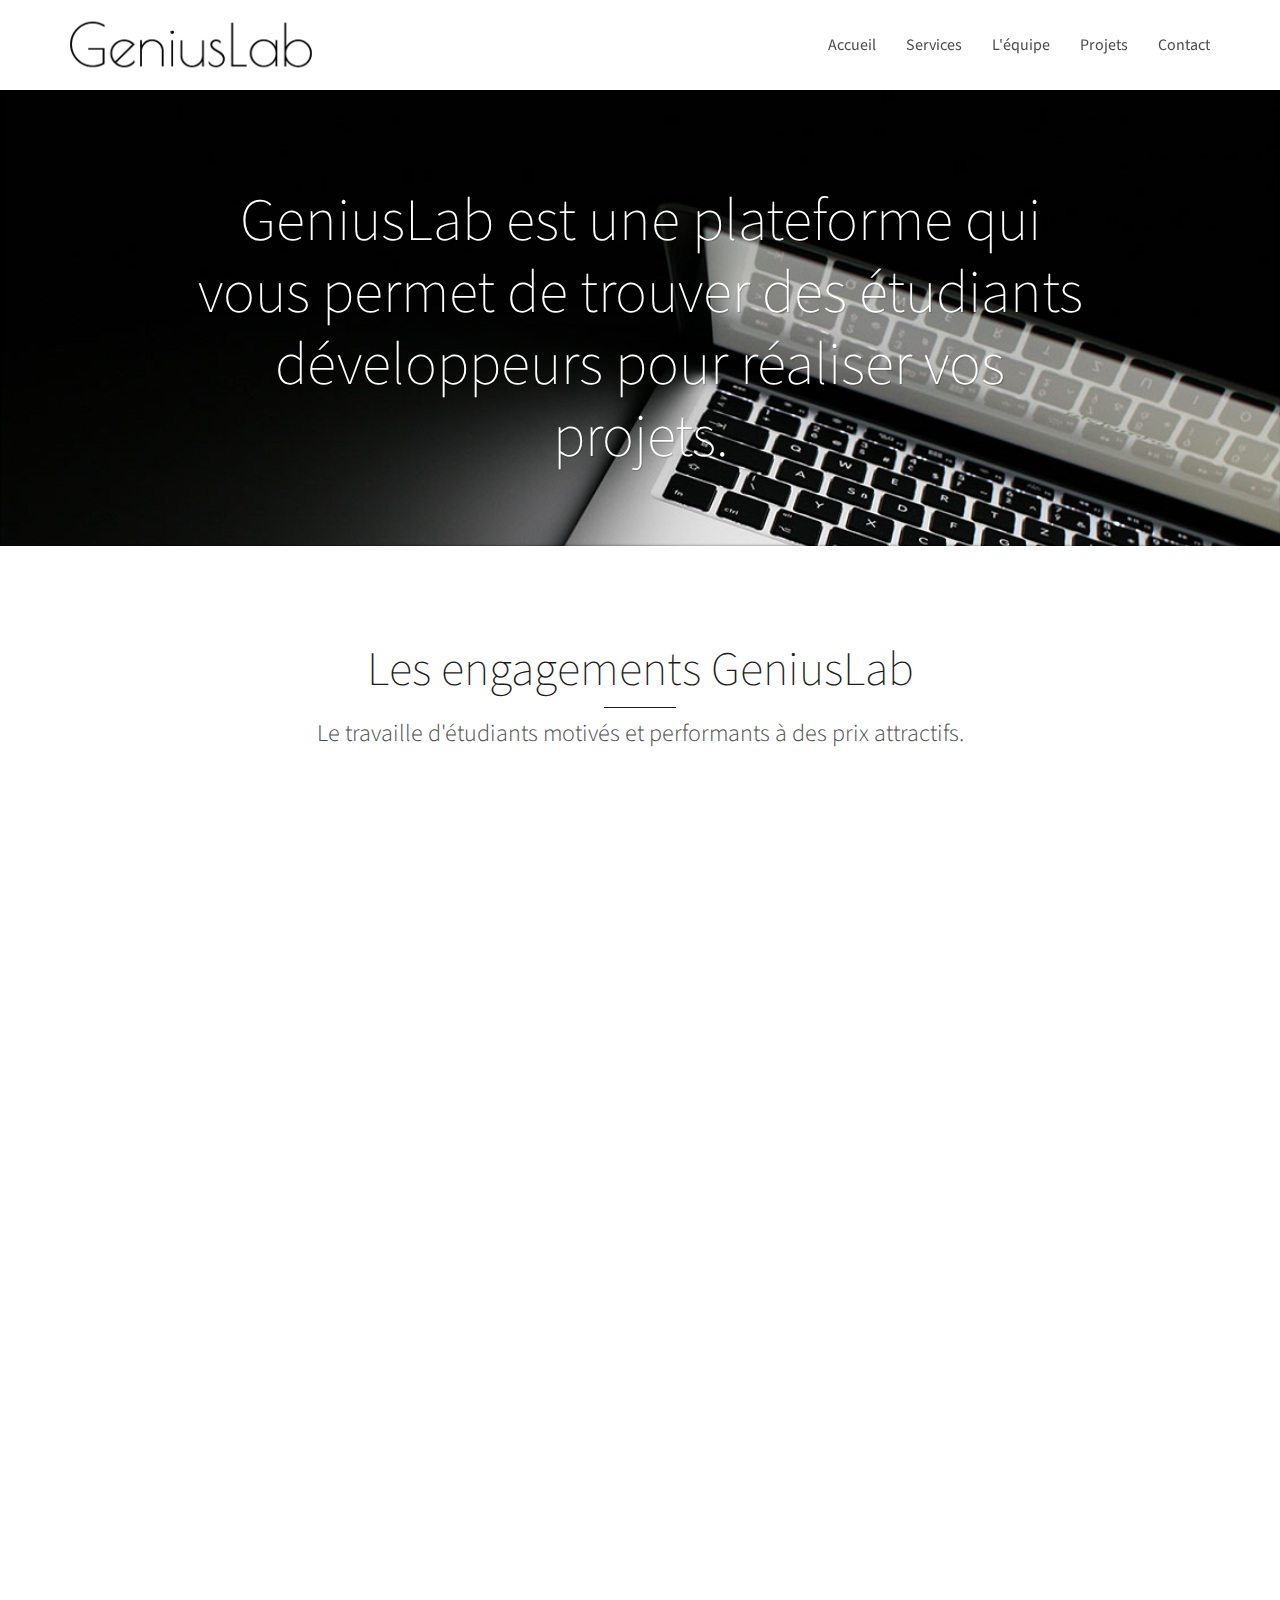
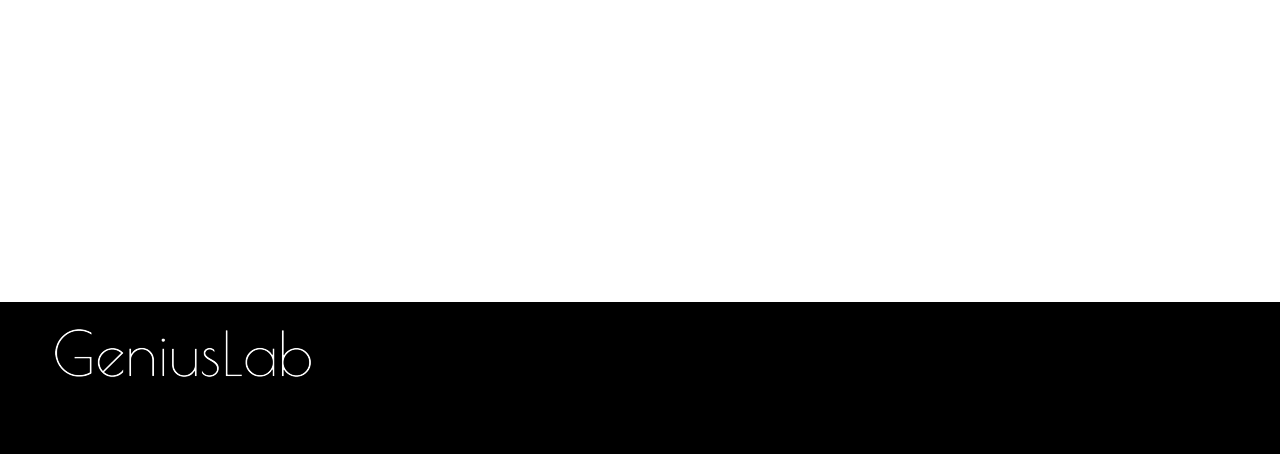
==== index.html @ 36c296ea "GeniusLab" ====
<!DOCTYPE html>
<html lang="en">
    <head>
        <meta charset="utf-8">
        <title>GeniusLab</title>
        <meta content="width=device-width, initial-scale=1.0" name="viewport">
        <meta content="yes" name="apple-mobile-web-app-capable">
        <link rel="stylesheet" href="assets/css/demo/switcher.min.css" media="screen">
        <link href='http://fonts.googleapis.com/css?family=Source+Sans+Pro:200,300,400,600,700,900,300italic,400italic,600italic' rel='stylesheet' type='text/css'>
        <link rel="stylesheet" href="assets/css/bootstrap.min.css">
        <link rel="stylesheet" href="assets/css/theme.min.css">
        <link rel="stylesheet" href="assets/css/color-defaults.min.css" media="screen">
        <link rel="stylesheet" href="assets/css/swatch-white.min.css" media="screen">
        <link rel="stylesheet" href="assets/css/swatch-blue.min.css" media="screen">
        <link rel="stylesheet" href="assets/css/swatch-gray.min.css" media="screen">
        <link rel="stylesheet" href="assets/css/swatch-black.min.css" media="screen">
        <link rel="stylesheet" href="assets/css/swatch-white-black.min.css" media="screen">
        <link rel="stylesheet" href="assets/css/swatch-white-green.min.css" media="screen">
        <link rel="stylesheet" href="assets/css/swatch-white-red.min.css" media="screen">
        <link rel="stylesheet" href="assets/css/fonts.min.css" media="screen">
        <style>
        body {
            background-color: #252B28;
        }
        </style>
    </head>
    <body class="normal-header">
        <div id="masthead" class="navbar navbar-static-top swatch-white navbar-sticky" role="banner">
            <div class="container">
                <div class="navbar-header">
                    <button type="button" class="navbar-toggle collapsed" data-toggle="collapse" data-target=".main-navbar">
                        <span class="icon-bar"></span>
                        <span class="icon-bar"></span>
                        <span class="icon-bar"></span>
                    </button>
                    <a href="index.html" class="navbar-brand">
                        <img src="assets/images/logo.png" alt="One of the best themes ever">
                    </a>
                </div>
                <nav class="collapse navbar-collapse main-navbar" role="navigation">
                    <ul class="nav navbar-nav navbar-right">
                        <li class="dropdown menu-item-object-oxy_mega_menu ">
                            <a href="index.html">Accueil</a>
                        </li>
                        <li class="dropdown">
                            <a href="page-service.html">Services</a>
                        </li>
                        <li class="dropdown">
                            <a href="page-equipe.html">L'équipe</a>
                        </li>
                        <li class="dropdown">
                            <a href="#contact">Projets</a>
                        </li>
                        <li class="dropdown">
                            <a href="/index.html#contact">Contact</a>
                        </li>
                    </ul>
                </nav>
            </div>
        </div>
        <div id="content">
            <article>
                <section class="section swatch-black section-text-shadow section-inner-shadow">
                    <div class="background-media" style="background-image: url('assets/images/uploads/home-intro.jpg'); background-repeat: no-repeat; background-size: cover; background-attachment: fixed; background-position: 50%;" data-start="background-position:50% 50%"
                    data-70-top-bottom="background-position:50% 70%">
                    </div>
                    <div class="background-overlay grid-overlay-70 "></div>
                    <div class="container">
                        <div class="row">
                            <div class="col-md-12 text-center">
                                <header class="element-tall-top element-normal-bottom condensed" data-start="opacity:1" data-center="opacity:1" data-100-top-bottom="opacity:0">
                                    <h1 id= "home" class="super hairline bordered-normal">
                  GeniusLab est une plateforme qui vous permet de trouver des étudiants développeurs pour réaliser vos projets.
                </h1>
                                </header>
                            </div>
                        </div>
                    </div>
                </section>
                <section id="two" class="section swatch-white">
                    <div class="container">
                        <div class="row">
                            <div class="col-md-12 ">
                                <header class="text-center element-tall-top element-no-bottom os-animation condensed" data-os-animation="fadeIn" data-os-animation-delay="0s">
                                    <h1 id="services" class="bigger hairline bordered bordered-normal">
                    Les engagements GeniusLab
                </h1>
                                    <p class="lead">
                                       Le travaille d'étudiants motivés et performants à des prix attractifs.
                                    </p>
                                </header>
                                <div class="row " data-os-animation="" data-os-animation-delay="">
                                    <div class="col-md-3 ">
                                        <div class="element-medium-top element-medium-bottom text-center os-animation" data-os-animation="fadeInUp" data-os-animation-delay=".0s">
                                            <div class="box box-round box-normal element-medium-top element-short-bottom os-animation">
                                                <div class="box-dummy"></div>
                                                <a class="box-inner grid-overlay-10"  style="background-color:#e9e9e9;">
                                                    <img class="" src="assets/images/icons/indicator-512.png" alt="a clock" />
                                                </a>
                                            </div>
                                            <h3 class="normal bold bordered bordered-small ">
        
            Des outils puissants
        
    </h3>
                                            <p class="">Nous utilisons les derniers languages de programmations pour une optimisation <strong>maximal</strong></p>
                                        </div>
                                    </div>
                                    <div class="col-md-3 ">
                                        <div class="element-medium-top element-medium-bottom text-center os-animation" data-os-animation="fadeInUp" data-os-animation-delay=".3s">
                                            <div class="box box-round box-normal">
                                                <div class="box-dummy"></div>
                                                <a class="box-inner grid-overlay-10"  style="background-color:#e9e9e9;">
                                                    <img class="" src="assets/images/icons/dollar.png" alt="a gift" />
                                                </a>
                                            </div>
                                            <h3 class="normal bold bordered bordered-small ">
        
            Des prix réduits.
        
    </h3>
                                            <p class=""><strong>GeniusLab</strong> Créé par des etudiants avec le statut d'auto-entrepeneur, GeniusLab propose ainsi une offre personnalisée à des couts qui defient toute concurence </p>
                                        </div>
                                    </div>
                                    <div class="col-md-3 ">
                                        <div class="element-medium-top element-medium-bottom text-center os-animation" data-os-animation="fadeInUp" data-os-animation-delay=".6s">
                                            <div class="box box-round box-normal">
                                                <div class="box-dummy"></div>
                                                <a class="box-inner grid-overlay-10"  style="background-color:#e9e9e9;">
                                                    <img class="" src="assets/images/icons/lifebuoy-512.png" alt="a support" />
                                                </a>
                                            </div>
                                            <h3 class="normal bold bordered bordered-small ">
        
            Un accompagnement en continu
        
    </h3>
                                            <p class="">Après la mise en ligne de votre site web, nous assurons le <strong>suivi</strong> de votre projet et restons dissponible à tout moment</p>
                                        </div>
                                    </div>
                                    <div class="col-md-3 ">
                                        <div class="element-medium-top element-medium-bottom text-center os-animation" data-os-animation="fadeInUp" data-os-animation-delay=".9s">
                                            <div class="box box-round box-normal">
                                                <div class="box-dummy"></div>
                                                <a class="box-inner grid-overlay-10"  style="background-color:#e9e9e9;">
                                                    <img class="" src="assets/images/icons/idea-512.png" alt="a clock" />
                                                </a>
                                            </div>
                                            <h3 class="normal bold bordered bordered-small ">
        
            Offre lean Startup
        
    </h3>
                                            <p class=""><strong>GeniusLab</strong> à été pensé pour favoriser le developpement de start-up et de projet autonome</p>
                                        </div>
                                    </div>
                                </div>
                            </div>
                        </div>
                    </div>
                </section>
                <section id="two" class="section swatch-white">
                    <div class="container">
                        <div class="row">
                            <div class="col-md-12">
                                <header class="text-center element-medium-top element-medium-bottom not-condensed os-animation" data-os-animation="fadeInLeft" data-os-animation-delay="0s">
                                    <h1 id="contact" class="bigger hairline bordered bordered-normal">
                    Nous contacter
                </h1>
                                    <h2>
                    N'hesitez pas à nous contacter pour un devis ou pour plus d'informations
                </h2>
                                </header>
                            </div>
                            <div class="row ">
                            <div class="col-md-6 text-left small-screen-center os-animation element-normal-bottom" data-os-animation="fadeInRight" data-os-animation-delay="0.3s">
                                <form id="contactForm" class="contact-form">
                                    <div class="form-group form-icon-group">
                                        <input class="form-control" id="name" name="name" placeholder="Votre nom *" type="text" required/>
                                        <i class="fa fa-user"></i>
                                    </div>
                                    <div class="form-group form-icon-group">
                                        <input class="form-control" id="email" name="email" placeholder="Email *" type="email" required>
                                        <i class="fa fa-envelope"></i>
                                    </div>
                                    <div class="form-group form-icon-group">
                                        <textarea class="form-control" id="message" name="message" placeholder="Message" rows="10" required></textarea>
                                        <i class="fa fa-pencil"></i>
                                    </div>
                                    <div>
                                        <input type="submit" value="Envoyer" class="btn btn-primary">
                                    </div>
                                </form>
                            </div>
                            </div>
                        </div>   
                        </div>
                    </div>
                </section>
            </article>
        </div>
        <footer id="footer" role="contentinfo">
            <section class="section swatch-black">
                <div class="container">
                    <div class="row element-normal-top element-normal-bottom">
                         <img src="assets/images/logo-b.png" alt="One of the best themes ever">
                        </div>
                    </div>
                </div>
            </section>
        </footer>
        <script src="assets/js/packages.min.js"></script>
        <script src="assets/js/theme.min.js"></script>
        <script src="assets/js/switcher.min.js"></script>
    </body>
</html>
<!-- Localized -->
---- assets/css/theme.min.css ----
@charset "UTF-8";
    .animated {
    -webkit-animation-duration: 1s;
    animation-duration: 1s;
    -webkit-animation-fill-mode: both;
    animation-fill-mode: both;
}
.animated.hinge {
    -webkit-animation-duration: 2s;
    animation-duration: 2s;
}
@-webkit-keyframes bounce {
    0%, 100%, 20%, 50%, 80% {
    -webkit-transform: translateY(0);
    transform: translateY(0);
}
40% {
    -webkit-transform: translateY(-30px);
    transform: translateY(-30px);
}
60% {
    -webkit-transform: translateY(-15px);
    transform: translateY(-15px);
}
}@keyframes bounce {
    0%, 100%, 20%, 50%, 80% {
    -webkit-transform: translateY(0);
    -ms-transform: translateY(0);
    transform: translateY(0);
}
40% {
    -webkit-transform: translateY(-30px);
    -ms-transform: translateY(-30px);
    transform: translateY(-30px);
}
60% {
    -webkit-transform: translateY(-15px);
    -ms-transform: translateY(-15px);
    transform: translateY(-15px);
}
}.bounce {
    -webkit-animation-name: bounce;
    animation-name: bounce;
}
@-webkit-keyframes flash {
    0%, 100%, 50% {
    opacity: 1;
}
25%, 75% {
    opacity: 0;
}
}@keyframes flash {
    0%, 100%, 50% {
    opacity: 1;
}
25%, 75% {
    opacity: 0;
}
}.flash {
    -webkit-animation-name: flash;
    animation-name: flash;
}
@-webkit-keyframes pulse {
    0% {
    -webkit-transform: scale(1);
    transform: scale(1);
}
50% {
    -webkit-transform: scale(1.1);
    transform: scale(1.1);
}
100% {
    -webkit-transform: scale(1);
    transform: scale(1);
}
}@keyframes pulse {
    0% {
    -webkit-transform: scale(1);
    -ms-transform: scale(1);
    transform: scale(1);
}
50% {
    -webkit-transform: scale(1.1);
    -ms-transform: scale(1.1);
    transform: scale(1.1);
}
100% {
    -webkit-transform: scale(1);
    -ms-transform: scale(1);
    transform: scale(1);
}
}.pulse {
    -webkit-animation-name: pulse;
    animation-name: pulse;
}
@-webkit-keyframes shake {
    0%, 100% {
    -webkit-transform: translateX(0);
    transform: translateX(0);
}
10%, 30%, 50%, 70%, 90% {
    -webkit-transform: translateX(-10px);
    transform: translateX(-10px);
}
20%, 40%, 60%, 80% {
    -webkit-transform: translateX(10px);
    transform: translateX(10px);
}
}@keyframes shake {
    0%, 100% {
    -webkit-transform: translateX(0);
    -ms-transform: translateX(0);
    transform: translateX(0);
}
10%, 30%, 50%, 70%, 90% {
    -webkit-transform: translateX(-10px);
    -ms-transform: translateX(-10px);
    transform: translateX(-10px);
}
20%, 40%, 60%, 80% {
    -webkit-transform: translateX(10px);
    -ms-transform: translateX(10px);
    transform: translateX(10px);
}
}.shake {
    -webkit-animation-name: shake;
    animation-name: shake;
}
@-webkit-keyframes swing {
    20% {
    -webkit-transform: rotate(15deg);
    transform: rotate(15deg);
}
40% {
    -webkit-transform: rotate(-10deg);
    transform: rotate(-10deg);
}
60% {
    -webkit-transform: rotate(5deg);
    transform: rotate(5deg);
}
80% {
    -webkit-transform: rotate(-5deg);
    transform: rotate(-5deg);
}
100% {
    -webkit-transform: rotate(0deg);
    transform: rotate(0deg);
}
}@keyframes swing {
    20% {
    -webkit-transform: rotate(15deg);
    -ms-transform: rotate(15deg);
    transform: rotate(15deg);
}
40% {
    -webkit-transform: rotate(-10deg);
    -ms-transform: rotate(-10deg);
    transform: rotate(-10deg);
}
60% {
    -webkit-transform: rotate(5deg);
    -ms-transform: rotate(5deg);
    transform: rotate(5deg);
}
80% {
    -webkit-transform: rotate(-5deg);
    -ms-transform: rotate(-5deg);
    transform: rotate(-5deg);
}
100% {
    -webkit-transform: rotate(0deg);
    -ms-transform: rotate(0deg);
    transform: rotate(0deg);
}
}.swing {
    -webkit-transform-origin: top center;
    -ms-transform-origin: top center;
    transform-origin: top center;
    -webkit-animation-name: swing;
    animation-name: swing;
}
@-webkit-keyframes tada {
    0% {
    -webkit-transform: scale(1);
    transform: scale(1);
}
10%, 20% {
    -webkit-transform: scale(0.9) rotate(-3deg);
    transform: scale(0.9) rotate(-3deg);
}
30%, 50%, 70%, 90% {
    -webkit-transform: scale(1.1) rotate(3deg);
    transform: scale(1.1) rotate(3deg);
}
40%, 60%, 80% {
    -webkit-transform: scale(1.1) rotate(-3deg);
    transform: scale(1.1) rotate(-3deg);
}
100% {
    -webkit-transform: scale(1) rotate(0);
    transform: scale(1) rotate(0);
}
}@keyframes tada {
    0% {
    -webkit-transform: scale(1);
    -ms-transform: scale(1);
    transform: scale(1);
}
10%, 20% {
    -webkit-transform: scale(0.9) rotate(-3deg);
    -ms-transform: scale(0.9) rotate(-3deg);
    transform: scale(0.9) rotate(-3deg);
}
30%, 50%, 70%, 90% {
    -webkit-transform: scale(1.1) rotate(3deg);
    -ms-transform: scale(1.1) rotate(3deg);
    transform: scale(1.1) rotate(3deg);
}
40%, 60%, 80% {
    -webkit-transform: scale(1.1) rotate(-3deg);
    -ms-transform: scale(1.1) rotate(-3deg);
    transform: scale(1.1) rotate(-3deg);
}
100% {
    -webkit-transform: scale(1) rotate(0);
    -ms-transform: scale(1) rotate(0);
    transform: scale(1) rotate(0);
}
}.tada {
    -webkit-animation-name: tada;
    animation-name: tada;
}
@-webkit-keyframes wobble {
    0% {
    -webkit-transform: translateX(0%);
    transform: translateX(0%);
}
15% {
    -webkit-transform: translateX(-25%) rotate(-5deg);
    transform: translateX(-25%) rotate(-5deg);
}
30% {
    -webkit-transform: translateX(20%) rotate(3deg);
    transform: translateX(20%) rotate(3deg);
}
45% {
    -webkit-transform: translateX(-15%) rotate(-3deg);
    transform: translateX(-15%) rotate(-3deg);
}
60% {
    -webkit-transform: translateX(10%) rotate(2deg);
    transform: translateX(10%) rotate(2deg);
}
75% {
    -webkit-transform: translateX(-5%) rotate(-1deg);
    transform: translateX(-5%) rotate(-1deg);
}
100% {
    -webkit-transform: translateX(0%);
    transform: translateX(0%);
}
}@keyframes wobble {
    0% {
    -webkit-transform: translateX(0%);
    -ms-transform: translateX(0%);
    transform: translateX(0%);
}
15% {
    -webkit-transform: translateX(-25%) rotate(-5deg);
    -ms-transform: translateX(-25%) rotate(-5deg);
    transform: translateX(-25%) rotate(-5deg);
}
30% {
    -webkit-transform: translateX(20%) rotate(3deg);
    -ms-transform: translateX(20%) rotate(3deg);
    transform: translateX(20%) rotate(3deg);
}
45% {
    -webkit-transform: translateX(-15%) rotate(-3deg);
    -ms-transform: translateX(-15%) rotate(-3deg);
    transform: translateX(-15%) rotate(-3deg);
}
60% {
    -webkit-transform: translateX(10%) rotate(2deg);
    -ms-transform: translateX(10%) rotate(2deg);
    transform: translateX(10%) rotate(2deg);
}
75% {
    -webkit-transform: translateX(-5%) rotate(-1deg);
    -ms-transform: translateX(-5%) rotate(-1deg);
    transform: translateX(-5%) rotate(-1deg);
}
100% {
    -webkit-transform: translateX(0%);
    -ms-transform: translateX(0%);
    transform: translateX(0%);
}
}.wobble {
    -webkit-animation-name: wobble;
    animation-name: wobble;
}
@-webkit-keyframes bounceIn {
    0% {
    opacity: 0;
    -webkit-transform: scale(.3);
    transform: scale(.3);
}
50% {
    opacity: 1;
    -webkit-transform: scale(1.05);
    transform: scale(1.05);
}
70% {
    -webkit-transform: scale(.9);
    transform: scale(.9);
}
100% {
    -webkit-transform: scale(1);
    transform: scale(1);
}
}@keyframes bounceIn {
    0% {
    opacity: 0;
    -webkit-transform: scale(.3);
    -ms-transform: scale(.3);
    transform: scale(.3);
}
50% {
    opacity: 1;
    -webkit-transform: scale(1.05);
    -ms-transform: scale(1.05);
    transform: scale(1.05);
}
70% {
    -webkit-transform: scale(.9);
    -ms-transform: scale(.9);
    transform: scale(.9);
}
100% {
    -webkit-transform: scale(1);
    -ms-transform: scale(1);
    transform: scale(1);
}
}.bounceIn {
    -webkit-animation-name: bounceIn;
    animation-name: bounceIn;
}
@-webkit-keyframes bounceInDown {
    0% {
    opacity: 0;
    -webkit-transform: translateY(-2000px);
    transform: translateY(-2000px);
}
60% {
    opacity: 1;
    -webkit-transform: translateY(30px);
    transform: translateY(30px);
}
80% {
    -webkit-transform: translateY(-10px);
    transform: translateY(-10px);
}
100% {
    -webkit-transform: translateY(0);
    transform: translateY(0);
}
}@keyframes bounceInDown {
    0% {
    opacity: 0;
    -webkit-transform: translateY(-2000px);
    -ms-transform: translateY(-2000px);
    transform: translateY(-2000px);
}
60% {
    opacity: 1;
    -webkit-transform: translateY(30px);
    -ms-transform: translateY(30px);
    transform: translateY(30px);
}
80% {
    -webkit-transform: translateY(-10px);
    -ms-transform: translateY(-10px);
    transform: translateY(-10px);
}
100% {
    -webkit-transform: translateY(0);
    -ms-transform: translateY(0);
    transform: translateY(0);
}
}.bounceInDown {
    -webkit-animation-name: bounceInDown;
    animation-name: bounceInDown;
}
@-webkit-keyframes bounceInLeft {
    0% {
    opacity: 0;
    -webkit-transform: translateX(-2000px);
    transform: translateX(-2000px);
}
60% {
    opacity: 1;
    -webkit-transform: translateX(30px);
    transform: translateX(30px);
}
80% {
    -webkit-transform: translateX(-10px);
    transform: translateX(-10px);
}
100% {
    -webkit-transform: translateX(0);
    transform: translateX(0);
}
}@keyframes bounceInLeft {
    0% {
    opacity: 0;
    -webkit-transform: translateX(-2000px);
    -ms-transform: translateX(-2000px);
    transform: translateX(-2000px);
}
60% {
    opacity: 1;
    -webkit-transform: translateX(30px);
    -ms-transform: translateX(30px);
    transform: translateX(30px);
}
80% {
    -webkit-transform: translateX(-10px);
    -ms-transform: translateX(-10px);
    transform: translateX(-10px);
}
100% {
    -webkit-transform: translateX(0);
    -ms-transform: translateX(0);
    transform: translateX(0);
}
}.bounceInLeft {
    -webkit-animation-name: bounceInLeft;
    animation-name: bounceInLeft;
}
@-webkit-keyframes bounceInRight {
    0% {
    opacity: 0;
    -webkit-transform: translateX(2000px);
    transform: translateX(2000px);
}
60% {
    opacity: 1;
    -webkit-transform: translateX(-30px);
    transform: translateX(-30px);
}
80% {
    -webkit-transform: translateX(10px);
    transform: translateX(10px);
}
100% {
    -webkit-transform: translateX(0);
    transform: translateX(0);
}
}@keyframes bounceInRight {
    0% {
    opacity: 0;
    -webkit-transform: translateX(2000px);
    -ms-transform: translateX(2000px);
    transform: translateX(2000px);
}
60% {
    opacity: 1;
    -webkit-transform: translateX(-30px);
    -ms-transform: translateX(-30px);
    transform: translateX(-30px);
}
80% {
    -webkit-transform: translateX(10px);
    -ms-transform: translateX(10px);
    transform: translateX(10px);
}
100% {
    -webkit-transform: translateX(0);
    -ms-transform: translateX(0);
    transform: translateX(0);
}
}.bounceInRight {
    -webkit-animation-name: bounceInRight;
    animation-name: bounceInRight;
}
@-webkit-keyframes bounceInUp {
    0% {
    opacity: 0;
    -webkit-transform: translateY(2000px);
    transform: translateY(2000px);
}
60% {
    opacity: 1;
    -webkit-transform: translateY(-30px);
    transform: translateY(-30px);
}
80% {
    -webkit-transform: translateY(10px);
    transform: translateY(10px);
}
100% {
    -webkit-transform: translateY(0);
    transform: translateY(0);
}
}@keyframes bounceInUp {
    0% {
    opacity: 0;
    -webkit-transform: translateY(2000px);
    -ms-transform: translateY(2000px);
    transform: translateY(2000px);
}
60% {
    opacity: 1;
    -webkit-transform: translateY(-30px);
    -ms-transform: translateY(-30px);
    transform: translateY(-30px);
}
80% {
    -webkit-transform: translateY(10px);
    -ms-transform: translateY(10px);
    transform: translateY(10px);
}
100% {
    -webkit-transform: translateY(0);
    -ms-transform: translateY(0);
    transform: translateY(0);
}
}.bounceInUp {
    -webkit-animation-name: bounceInUp;
    animation-name: bounceInUp;
}
@-webkit-keyframes bounceOut {
    0% {
    -webkit-transform: scale(1);
    transform: scale(1);
}
25% {
    -webkit-transform: scale(.95);
    transform: scale(.95);
}
50% {
    opacity: 1;
    -webkit-transform: scale(1.1);
    transform: scale(1.1);
}
100% {
    opacity: 0;
    -webkit-transform: scale(.3);
    transform: scale(.3);
}
}@keyframes bounceOut {
    0% {
    -webkit-transform: scale(1);
    -ms-transform: scale(1);
    transform: scale(1);
}
25% {
    -webkit-transform: scale(.95);
    -ms-transform: scale(.95);
    transform: scale(.95);
}
50% {
    opacity: 1;
    -webkit-transform: scale(1.1);
    -ms-transform: scale(1.1);
    transform: scale(1.1);
}
100% {
    opacity: 0;
    -webkit-transform: scale(.3);
    -ms-transform: scale(.3);
    transform: scale(.3);
}
}.bounceOut {
    -webkit-animation-name: bounceOut;
    animation-name: bounceOut;
}
@-webkit-keyframes bounceOutDown {
    0% {
    -webkit-transform: translateY(0);
    transform: translateY(0);
}
20% {
    opacity: 1;
    -webkit-transform: translateY(-20px);
    transform: translateY(-20px);
}
100% {
    opacity: 0;
    -webkit-transform: translateY(2000px);
    transform: translateY(2000px);
}
}@keyframes bounceOutDown {
    0% {
    -webkit-transform: translateY(0);
    -ms-transform: translateY(0);
    transform: translateY(0);
}
20% {
    opacity: 1;
    -webkit-transform: translateY(-20px);
    -ms-transform: translateY(-20px);
    transform: translateY(-20px);
}
100% {
    opacity: 0;
    -webkit-transform: translateY(2000px);
    -ms-transform: translateY(2000px);
    transform: translateY(2000px);
}
}.bounceOutDown {
    -webkit-animation-name: bounceOutDown;
    animation-name: bounceOutDown;
}
@-webkit-keyframes bounceOutLeft {
    0% {
    -webkit-transform: translateX(0);
    transform: translateX(0);
}
20% {
    opacity: 1;
    -webkit-transform: translateX(20px);
    transform: translateX(20px);
}
100% {
    opacity: 0;
    -webkit-transform: translateX(-2000px);
    transform: translateX(-2000px);
}
}@keyframes bounceOutLeft {
    0% {
    -webkit-transform: translateX(0);
    -ms-transform: translateX(0);
    transform: translateX(0);
}
20% {
    opacity: 1;
    -webkit-transform: translateX(20px);
    -ms-transform: translateX(20px);
    transform: translateX(20px);
}
100% {
    opacity: 0;
    -webkit-transform: translateX(-2000px);
    -ms-transform: translateX(-2000px);
    transform: translateX(-2000px);
}
}.bounceOutLeft {
    -webkit-animation-name: bounceOutLeft;
    animation-name: bounceOutLeft;
}
@-webkit-keyframes bounceOutRight {
    0% {
    -webkit-transform: translateX(0);
    transform: translateX(0);
}
20% {
    opacity: 1;
    -webkit-transform: translateX(-20px);
    transform: translateX(-20px);
}
100% {
    opacity: 0;
    -webkit-transform: translateX(2000px);
    transform: translateX(2000px);
}
}@keyframes bounceOutRight {
    0% {
    -webkit-transform: translateX(0);
    -ms-transform: translateX(0);
    transform: translateX(0);
}
20% {
    opacity: 1;
    -webkit-transform: translateX(-20px);
    -ms-transform: translateX(-20px);
    transform: translateX(-20px);
}
100% {
    opacity: 0;
    -webkit-transform: translateX(2000px);
    -ms-transform: translateX(2000px);
    transform: translateX(2000px);
}
}.bounceOutRight {
    -webkit-animation-name: bounceOutRight;
    animation-name: bounceOutRight;
}
@-webkit-keyframes bounceOutUp {
    0% {
    -webkit-transform: translateY(0);
    transform: translateY(0);
}
20% {
    opacity: 1;
    -webkit-transform: translateY(20px);
    transform: translateY(20px);
}
100% {
    opacity: 0;
    -webkit-transform: translateY(-2000px);
    transform: translateY(-2000px);
}
}@keyframes bounceOutUp {
    0% {
    -webkit-transform: translateY(0);
    -ms-transform: translateY(0);
    transform: translateY(0);
}
20% {
    opacity: 1;
    -webkit-transform: translateY(20px);
    -ms-transform: translateY(20px);
    transform: translateY(20px);
}
100% {
    opacity: 0;
    -webkit-transform: translateY(-2000px);
    -ms-transform: translateY(-2000px);
    transform: translateY(-2000px);
}
}.bounceOutUp {
    -webkit-animation-name: bounceOutUp;
    animation-name: bounceOutUp;
}
@-webkit-keyframes fadeIn {
    0% {
    opacity: 0;
}
100% {
    opacity: 1;
}
}@keyframes fadeIn {
    0% {
    opacity: 0;
}
100% {
    opacity: 1;
}
}.fadeIn {
    -webkit-animation-name: fadeIn;
    animation-name: fadeIn;
}
@-webkit-keyframes fadeInDown {
    0% {
    opacity: 0;
    -webkit-transform: translateY(-20px);
    transform: translateY(-20px);
}
100% {
    opacity: 1;
    -webkit-transform: translateY(0);
    transform: translateY(0);
}
}@keyframes fadeInDown {
    0% {
    opacity: 0;
    -webkit-transform: translateY(-20px);
    -ms-transform: translateY(-20px);
    transform: translateY(-20px);
}
100% {
    opacity: 1;
    -webkit-transform: translateY(0);
    -ms-transform: translateY(0);
    transform: translateY(0);
}
}.fadeInDown {
    -webkit-animation-name: fadeInDown;
    animation-name: fadeInDown;
}
@-webkit-keyframes fadeInDownBig {
    0% {
    opacity: 0;
    -webkit-transform: translateY(-2000px);
    transform: translateY(-2000px);
}
100% {
    opacity: 1;
    -webkit-transform: translateY(0);
    transform: translateY(0);
}
}@keyframes fadeInDownBig {
    0% {
    opacity: 0;
    -webkit-transform: translateY(-2000px);
    -ms-transform: translateY(-2000px);
    transform: translateY(-2000px);
}
100% {
    opacity: 1;
    -webkit-transform: translateY(0);
    -ms-transform: translateY(0);
    transform: translateY(0);
}
}.fadeInDownBig {
    -webkit-animation-name: fadeInDownBig;
    animation-name: fadeInDownBig;
}
@-webkit-keyframes fadeInLeft {
    0% {
    opacity: 0;
    -webkit-transform: translateX(-20px);
    transform: translateX(-20px);
}
100% {
    opacity: 1;
    -webkit-transform: translateX(0);
    transform: translateX(0);
}
}@keyframes fadeInLeft {
    0% {
    opacity: 0;
    -webkit-transform: translateX(-20px);
    -ms-transform: translateX(-20px);
    transform: translateX(-20px);
}
100% {
    opacity: 1;
    -webkit-transform: translateX(0);
    -ms-transform: translateX(0);
    transform: translateX(0);
}
}.fadeInLeft {
    -webkit-animation-name: fadeInLeft;
    animation-name: fadeInLeft;
}
@-webkit-keyframes fadeInLeftBig {
    0% {
    opacity: 0;
    -webkit-transform: translateX(-2000px);
    transform: translateX(-2000px);
}
100% {
    opacity: 1;
    -webkit-transform: translateX(0);
    transform: translateX(0);
}
}@keyframes fadeInLeftBig {
    0% {
    opacity: 0;
    -webkit-transform: translateX(-2000px);
    -ms-transform: translateX(-2000px);
    transform: translateX(-2000px);
}
100% {
    opacity: 1;
    -webkit-transform: translateX(0);
    -ms-transform: translateX(0);
    transform: translateX(0);
}
}.fadeInLeftBig {
    -webkit-animation-name: fadeInLeftBig;
    animation-name: fadeInLeftBig;
}
@-webkit-keyframes fadeInRight {
    0% {
    opacity: 0;
    -webkit-transform: translateX(20px);
    transform: translateX(20px);
}
100% {
    opacity: 1;
    -webkit-transform: translateX(0);
    transform: translateX(0);
}
}@keyframes fadeInRight {
    0% {
    opacity: 0;
    -webkit-transform: translateX(20px);
    -ms-transform: translateX(20px);
    transform: translateX(20px);
}
100% {
    opacity: 1;
    -webkit-transform: translateX(0);
    -ms-transform: translateX(0);
    transform: translateX(0);
}
}.fadeInRight {
    -webkit-animation-name: fadeInRight;
    animation-name: fadeInRight;
}
@-webkit-keyframes fadeInRightBig {
    0% {
    opacity: 0;
    -webkit-transform: translateX(2000px);
    transform: translateX(2000px);
}
100% {
    opacity: 1;
    -webkit-transform: translateX(0);
    transform: translateX(0);
}
}@keyframes fadeInRightBig {
    0% {
    opacity: 0;
    -webkit-transform: translateX(2000px);
    -ms-transform: translateX(2000px);
    transform: translateX(2000px);
}
100% {
    opacity: 1;
    -webkit-transform: translateX(0);
    -ms-transform: translateX(0);
    transform: translateX(0);
}
}.fadeInRightBig {
    -webkit-animation-name: fadeInRightBig;
    animation-name: fadeInRightBig;
}
@-webkit-keyframes fadeInUp {
    0% {
    opacity: 0;
    -webkit-transform: translateY(20px);
    transform: translateY(20px);
}
100% {
    opacity: 1;
    -webkit-transform: translateY(0);
    transform: translateY(0);
}
}@keyframes fadeInUp {
    0% {
    opacity: 0;
    -webkit-transform: translateY(20px);
    -ms-transform: translateY(20px);
    transform: translateY(20px);
}
100% {
    opacity: 1;
    -webkit-transform: translateY(0);
    -ms-transform: translateY(0);
    transform: translateY(0);
}
}.fadeInUp {
    -webkit-animation-name: fadeInUp;
    animation-name: fadeInUp;
}
@-webkit-keyframes fadeInUpBig {
    0% {
    opacity: 0;
    -webkit-transform: translateY(2000px);
    transform: translateY(2000px);
}
100% {
    opacity: 1;
    -webkit-transform: translateY(0);
    transform: translateY(0);
}
}@keyframes fadeInUpBig {
    0% {
    opacity: 0;
    -webkit-transform: translateY(2000px);
    -ms-transform: translateY(2000px);
    transform: translateY(2000px);
}
100% {
    opacity: 1;
    -webkit-transform: translateY(0);
    -ms-transform: translateY(0);
    transform: translateY(0);
}
}.fadeInUpBig {
    -webkit-animation-name: fadeInUpBig;
    animation-name: fadeInUpBig;
}
@-webkit-keyframes fadeOut {
    0% {
    opacity: 1;
}
100% {
    opacity: 0;
}
}@keyframes fadeOut {
    0% {
    opacity: 1;
}
100% {
    opacity: 0;
}
}.fadeOut {
    -webkit-animation-name: fadeOut;
    animation-name: fadeOut;
}
@-webkit-keyframes fadeOutDown {
    0% {
    opacity: 1;
    -webkit-transform: translateY(0);
    transform: translateY(0);
}
100% {
    opacity: 0;
    -webkit-transform: translateY(20px);
    transform: translateY(20px);
}
}@keyframes fadeOutDown {
    0% {
    opacity: 1;
    -webkit-transform: translateY(0);
    -ms-transform: translateY(0);
    transform: translateY(0);
}
100% {
    opacity: 0;
    -webkit-transform: translateY(20px);
    -ms-transform: translateY(20px);
    transform: translateY(20px);
}
}.fadeOutDown {
    -webkit-animation-name: fadeOutDown;
    animation-name: fadeOutDown;
}
@-webkit-keyframes fadeOutDownBig {
    0% {
    opacity: 1;
    -webkit-transform: translateY(0);
    transform: translateY(0);
}
100% {
    opacity: 0;
    -webkit-transform: translateY(2000px);
    transform: translateY(2000px);
}
}@keyframes fadeOutDownBig {
    0% {
    opacity: 1;
    -webkit-transform: translateY(0);
    -ms-transform: translateY(0);
    transform: translateY(0);
}
100% {
    opacity: 0;
    -webkit-transform: translateY(2000px);
    -ms-transform: translateY(2000px);
    transform: translateY(2000px);
}
}.fadeOutDownBig {
    -webkit-animation-name: fadeOutDownBig;
    animation-name: fadeOutDownBig;
}
@-webkit-keyframes fadeOutLeft {
    0% {
    opacity: 1;
    -webkit-transform: translateX(0);
    transform: translateX(0);
}
100% {
    opacity: 0;
    -webkit-transform: translateX(-20px);
    transform: translateX(-20px);
}
}@keyframes fadeOutLeft {
    0% {
    opacity: 1;
    -webkit-transform: translateX(0);
    -ms-transform: translateX(0);
    transform: translateX(0);
}
100% {
    opacity: 0;
    -webkit-transform: translateX(-20px);
    -ms-transform: translateX(-20px);
    transform: translateX(-20px);
}
}.fadeOutLeft {
    -webkit-animation-name: fadeOutLeft;
    animation-name: fadeOutLeft;
}
@-webkit-keyframes fadeOutLeftBig {
    0% {
    opacity: 1;
    -webkit-transform: translateX(0);
    transform: translateX(0);
}
100% {
    opacity: 0;
    -webkit-transform: translateX(-2000px);
    transform: translateX(-2000px);
}
}@keyframes fadeOutLeftBig {
    0% {
    opacity: 1;
    -webkit-transform: translateX(0);
    -ms-transform: translateX(0);
    transform: translateX(0);
}
100% {
    opacity: 0;
    -webkit-transform: translateX(-2000px);
    -ms-transform: translateX(-2000px);
    transform: translateX(-2000px);
}
}.fadeOutLeftBig {
    -webkit-animation-name: fadeOutLeftBig;
    animation-name: fadeOutLeftBig;
}
@-webkit-keyframes fadeOutRight {
    0% {
    opacity: 1;
    -webkit-transform: translateX(0);
    transform: translateX(0);
}
100% {
    opacity: 0;
    -webkit-transform: translateX(20px);
    transform: translateX(20px);
}
}@keyframes fadeOutRight {
    0% {
    opacity: 1;
    -webkit-transform: translateX(0);
    -ms-transform: translateX(0);
    transform: translateX(0);
}
100% {
    opacity: 0;
    -webkit-transform: translateX(20px);
    -ms-transform: translateX(20px);
    transform: translateX(20px);
}
}.fadeOutRight {
    -webkit-animation-name: fadeOutRight;
    animation-name: fadeOutRight;
}
@-webkit-keyframes fadeOutRightBig {
    0% {
    opacity: 1;
    -webkit-transform: translateX(0);
    transform: translateX(0);
}
100% {
    opacity: 0;
    -webkit-transform: translateX(2000px);
    transform: translateX(2000px);
}
}@keyframes fadeOutRightBig {
    0% {
    opacity: 1;
    -webkit-transform: translateX(0);
    -ms-transform: translateX(0);
    transform: translateX(0);
}
100% {
    opacity: 0;
    -webkit-transform: translateX(2000px);
    -ms-transform: translateX(2000px);
    transform: translateX(2000px);
}
}.fadeOutRightBig {
    -webkit-animation-name: fadeOutRightBig;
    animation-name: fadeOutRightBig;
}
@-webkit-keyframes fadeOutUp {
    0% {
    opacity: 1;
    -webkit-transform: translateY(0);
    transform: translateY(0);
}
100% {
    opacity: 0;
    -webkit-transform: translateY(-20px);
    transform: translateY(-20px);
}
}@keyframes fadeOutUp {
    0% {
    opacity: 1;
    -webkit-transform: translateY(0);
    -ms-transform: translateY(0);
    transform: translateY(0);
}
100% {
    opacity: 0;
    -webkit-transform: translateY(-20px);
    -ms-transform: translateY(-20px);
    transform: translateY(-20px);
}
}.fadeOutUp {
    -webkit-animation-name: fadeOutUp;
    animation-name: fadeOutUp;
}
@-webkit-keyframes fadeOutUpBig {
    0% {
    opacity: 1;
    -webkit-transform: translateY(0);
    transform: translateY(0);
}
100% {
    opacity: 0;
    -webkit-transform: translateY(-2000px);
    transform: translateY(-2000px);
}
}@keyframes fadeOutUpBig {
    0% {
    opacity: 1;
    -webkit-transform: translateY(0);
    -ms-transform: translateY(0);
    transform: translateY(0);
}
100% {
    opacity: 0;
    -webkit-transform: translateY(-2000px);
    -ms-transform: translateY(-2000px);
    transform: translateY(-2000px);
}
}.fadeOutUpBig {
    -webkit-animation-name: fadeOutUpBig;
    animation-name: fadeOutUpBig;
}
@-webkit-keyframes flip {
    0% {
    -webkit-transform: perspective(400px) translateZ(0) rotateY(0) scale(1);
    transform: perspective(400px) translateZ(0) rotateY(0) scale(1);
    -webkit-animation-timing-function: ease-out;
    animation-timing-function: ease-out;
}
40% {
    -webkit-transform: perspective(400px) translateZ(150px) rotateY(170deg) scale(1);
    transform: perspective(400px) translateZ(150px) rotateY(170deg) scale(1);
    -webkit-animation-timing-function: ease-out;
    animation-timing-function: ease-out;
}
50% {
    -webkit-transform: perspective(400px) translateZ(150px) rotateY(190deg) scale(1);
    transform: perspective(400px) translateZ(150px) rotateY(190deg) scale(1);
    -webkit-animation-timing-function: ease-in;
    animation-timing-function: ease-in;
}
80% {
    -webkit-transform: perspective(400px) translateZ(0) rotateY(360deg) scale(.95);
    transform: perspective(400px) translateZ(0) rotateY(360deg) scale(.95);
    -webkit-animation-timing-function: ease-in;
    animation-timing-function: ease-in;
}
100% {
    -webkit-transform: perspective(400px) translateZ(0) rotateY(360deg) scale(1);
    transform: perspective(400px) translateZ(0) rotateY(360deg) scale(1);
    -webkit-animation-timing-function: ease-in;
    animation-timing-function: ease-in;
}
}@keyframes flip {
    0% {
    -webkit-transform: perspective(400px) translateZ(0) rotateY(0) scale(1);
    -ms-transform: perspective(400px) translateZ(0) rotateY(0) scale(1);
    transform: perspective(400px) translateZ(0) rotateY(0) scale(1);
    -webkit-animation-timing-function: ease-out;
    animation-timing-function: ease-out;
}
40% {
    -webkit-transform: perspective(400px) translateZ(150px) rotateY(170deg) scale(1);
    -ms-transform: perspective(400px) translateZ(150px) rotateY(170deg) scale(1);
    transform: perspective(400px) translateZ(150px) rotateY(170deg) scale(1);
    -webkit-animation-timing-function: ease-out;
    animation-timing-function: ease-out;
}
50% {
    -webkit-transform: perspective(400px) translateZ(150px) rotateY(190deg) scale(1);
    -ms-transform: perspective(400px) translateZ(150px) rotateY(190deg) scale(1);
    transform: perspective(400px) translateZ(150px) rotateY(190deg) scale(1);
    -webkit-animation-timing-function: ease-in;
    animation-timing-function: ease-in;
}
80% {
    -webkit-transform: perspective(400px) translateZ(0) rotateY(360deg) scale(.95);
    -ms-transform: perspective(400px) translateZ(0) rotateY(360deg) scale(.95);
    transform: perspective(400px) translateZ(0) rotateY(360deg) scale(.95);
    -webkit-animation-timing-function: ease-in;
    animation-timing-function: ease-in;
}
100% {
    -webkit-transform: perspective(400px) translateZ(0) rotateY(360deg) scale(1);
    -ms-transform: perspective(400px) translateZ(0) rotateY(360deg) scale(1);
    transform: perspective(400px) translateZ(0) rotateY(360deg) scale(1);
    -webkit-animation-timing-function: ease-in;
    animation-timing-function: ease-in;
}
}.animated.flip {
    -webkit-backface-visibility: visible;
    -ms-backface-visibility: visible;
    backface-visibility: visible;
    -webkit-animation-name: flip;
    animation-name: flip;
}
@-webkit-keyframes flipInX {
    0% {
    -webkit-transform: perspective(400px) rotateX(90deg);
    transform: perspective(400px) rotateX(90deg);
    opacity: 0;
}
40% {
    -webkit-transform: perspective(400px) rotateX(-10deg);
    transform: perspective(400px) rotateX(-10deg);
}
70% {
    -webkit-transform: perspective(400px) rotateX(10deg);
    transform: perspective(400px) rotateX(10deg);
}
100% {
    -webkit-transform: perspective(400px) rotateX(0deg);
    transform: perspective(400px) rotateX(0deg);
    opacity: 1;
}
}@keyframes flipInX {
    0% {
    -webkit-transform: perspective(400px) rotateX(90deg);
    -ms-transform: perspective(400px) rotateX(90deg);
    transform: perspective(400px) rotateX(90deg);
    opacity: 0;
}
40% {
    -webkit-transform: perspective(400px) rotateX(-10deg);
    -ms-transform: perspective(400px) rotateX(-10deg);
    transform: perspective(400px) rotateX(-10deg);
}
70% {
    -webkit-transform: perspective(400px) rotateX(10deg);
    -ms-transform: perspective(400px) rotateX(10deg);
    transform: perspective(400px) rotateX(10deg);
}
100% {
    -webkit-transform: perspective(400px) rotateX(0deg);
    -ms-transform: perspective(400px) rotateX(0deg);
    transform: perspective(400px) rotateX(0deg);
    opacity: 1;
}
}.flipInX {
    -webkit-backface-visibility: visible!important;
    -ms-backface-visibility: visible!important;
    backface-visibility: visible!important;
    -webkit-animation-name: flipInX;
    animation-name: flipInX;
}
@-webkit-keyframes flipInY {
    0% {
    -webkit-transform: perspective(400px) rotateY(90deg);
    transform: perspective(400px) rotateY(90deg);
    opacity: 0;
}
40% {
    -webkit-transform: perspective(400px) rotateY(-10deg);
    transform: perspective(400px) rotateY(-10deg);
}
70% {
    -webkit-transform: perspective(400px) rotateY(10deg);
    transform: perspective(400px) rotateY(10deg);
}
100% {
    -webkit-transform: perspective(400px) rotateY(0deg);
    transform: perspective(400px) rotateY(0deg);
    opacity: 1;
}
}@keyframes flipInY {
    0% {
    -webkit-transform: perspective(400px) rotateY(90deg);
    -ms-transform: perspective(400px) rotateY(90deg);
    transform: perspective(400px) rotateY(90deg);
    opacity: 0;
}
40% {
    -webkit-transform: perspective(400px) rotateY(-10deg);
    -ms-transform: perspective(400px) rotateY(-10deg);
    transform: perspective(400px) rotateY(-10deg);
}
70% {
    -webkit-transform: perspective(400px) rotateY(10deg);
    -ms-transform: perspective(400px) rotateY(10deg);
    transform: perspective(400px) rotateY(10deg);
}
100% {
    -webkit-transform: perspective(400px) rotateY(0deg);
    -ms-transform: perspective(400px) rotateY(0deg);
    transform: perspective(400px) rotateY(0deg);
    opacity: 1;
}
}.flipInY {
    -webkit-backface-visibility: visible!important;
    -ms-backface-visibility: visible!important;
    backface-visibility: visible!important;
    -webkit-animation-name: flipInY;
    animation-name: flipInY;
}
@-webkit-keyframes flipOutX {
    0% {
    -webkit-transform: perspective(400px) rotateX(0deg);
    transform: perspective(400px) rotateX(0deg);
    opacity: 1;
}
100% {
    -webkit-transform: perspective(400px) rotateX(90deg);
    transform: perspective(400px) rotateX(90deg);
    opacity: 0;
}
}@keyframes flipOutX {
    0% {
    -webkit-transform: perspective(400px) rotateX(0deg);
    -ms-transform: perspective(400px) rotateX(0deg);
    transform: perspective(400px) rotateX(0deg);
    opacity: 1;
}
100% {
    -webkit-transform: perspective(400px) rotateX(90deg);
    -ms-transform: perspective(400px) rotateX(90deg);
    transform: perspective(400px) rotateX(90deg);
    opacity: 0;
}
}.flipOutX {
    -webkit-animation-name: flipOutX;
    animation-name: flipOutX;
    -webkit-backface-visibility: visible!important;
    -ms-backface-visibility: visible!important;
    backface-visibility: visible!important;
}
@-webkit-keyframes flipOutY {
    0% {
    -webkit-transform: perspective(400px) rotateY(0deg);
    transform: perspective(400px) rotateY(0deg);
    opacity: 1;
}
100% {
    -webkit-transform: perspective(400px) rotateY(90deg);
    transform: perspective(400px) rotateY(90deg);
    opacity: 0;
}
}@keyframes flipOutY {
    0% {
    -webkit-transform: perspective(400px) rotateY(0deg);
    -ms-transform: perspective(400px) rotateY(0deg);
    transform: perspective(400px) rotateY(0deg);
    opacity: 1;
}
100% {
    -webkit-transform: perspective(400px) rotateY(90deg);
    -ms-transform: perspective(400px) rotateY(90deg);
    transform: perspective(400px) rotateY(90deg);
    opacity: 0;
}
}.flipOutY {
    -webkit-backface-visibility: visible!important;
    -ms-backface-visibility: visible!important;
    backface-visibility: visible!important;
    -webkit-animation-name: flipOutY;
    animation-name: flipOutY;
}
@-webkit-keyframes lightSpeedIn {
    0% {
    -webkit-transform: translateX(100%) skewX(-30deg);
    transform: translateX(100%) skewX(-30deg);
    opacity: 0;
}
60% {
    -webkit-transform: translateX(-20%) skewX(30deg);
    transform: translateX(-20%) skewX(30deg);
    opacity: 1;
}
80% {
    -webkit-transform: translateX(0%) skewX(-15deg);
    transform: translateX(0%) skewX(-15deg);
    opacity: 1;
}
100% {
    -webkit-transform: translateX(0%) skewX(0deg);
    transform: translateX(0%) skewX(0deg);
    opacity: 1;
}
}@keyframes lightSpeedIn {
    0% {
    -webkit-transform: translateX(100%) skewX(-30deg);
    -ms-transform: translateX(100%) skewX(-30deg);
    transform: translateX(100%) skewX(-30deg);
    opacity: 0;
}
60% {
    -webkit-transform: translateX(-20%) skewX(30deg);
    -ms-transform: translateX(-20%) skewX(30deg);
    transform: translateX(-20%) skewX(30deg);
    opacity: 1;
}
80% {
    -webkit-transform: translateX(0%) skewX(-15deg);
    -ms-transform: translateX(0%) skewX(-15deg);
    transform: translateX(0%) skewX(-15deg);
    opacity: 1;
}
100% {
    -webkit-transform: translateX(0%) skewX(0deg);
    -ms-transform: translateX(0%) skewX(0deg);
    transform: translateX(0%) skewX(0deg);
    opacity: 1;
}
}.lightSpeedIn {
    -webkit-animation-name: lightSpeedIn;
    animation-name: lightSpeedIn;
    -webkit-animation-timing-function: ease-out;
    animation-timing-function: ease-out;
}
@-webkit-keyframes lightSpeedOut {
    0% {
    -webkit-transform: translateX(0%) skewX(0deg);
    transform: translateX(0%) skewX(0deg);
    opacity: 1;
}
100% {
    -webkit-transform: translateX(100%) skewX(-30deg);
    transform: translateX(100%) skewX(-30deg);
    opacity: 0;
}
}@keyframes lightSpeedOut {
    0% {
    -webkit-transform: translateX(0%) skewX(0deg);
    -ms-transform: translateX(0%) skewX(0deg);
    transform: translateX(0%) skewX(0deg);
    opacity: 1;
}
100% {
    -webkit-transform: translateX(100%) skewX(-30deg);
    -ms-transform: translateX(100%) skewX(-30deg);
    transform: translateX(100%) skewX(-30deg);
    opacity: 0;
}
}.lightSpeedOut {
    -webkit-animation-name: lightSpeedOut;
    animation-name: lightSpeedOut;
    -webkit-animation-timing-function: ease-in;
    animation-timing-function: ease-in;
}
@-webkit-keyframes rotateIn {
    0% {
    -webkit-transform-origin: center center;
    transform-origin: center center;
    -webkit-transform: rotate(-200deg);
    transform: rotate(-200deg);
    opacity: 0;
}
100% {
    -webkit-transform-origin: center center;
    transform-origin: center center;
    -webkit-transform: rotate(0);
    transform: rotate(0);
    opacity: 1;
}
}@keyframes rotateIn {
    0% {
    -webkit-transform-origin: center center;
    -ms-transform-origin: center center;
    transform-origin: center center;
    -webkit-transform: rotate(-200deg);
    -ms-transform: rotate(-200deg);
    transform: rotate(-200deg);
    opacity: 0;
}
100% {
    -webkit-transform-origin: center center;
    -ms-transform-origin: center center;
    transform-origin: center center;
    -webkit-transform: rotate(0);
    -ms-transform: rotate(0);
    transform: rotate(0);
    opacity: 1;
}
}.rotateIn {
    -webkit-animation-name: rotateIn;
    animation-name: rotateIn;
}
@-webkit-keyframes rotateInDownLeft {
    0% {
    -webkit-transform-origin: left bottom;
    transform-origin: left bottom;
    -webkit-transform: rotate(-90deg);
    transform: rotate(-90deg);
    opacity: 0;
}
100% {
    -webkit-transform-origin: left bottom;
    transform-origin: left bottom;
    -webkit-transform: rotate(0);
    transform: rotate(0);
    opacity: 1;
}
}@keyframes rotateInDownLeft {
    0% {
    -webkit-transform-origin: left bottom;
    -ms-transform-origin: left bottom;
    transform-origin: left bottom;
    -webkit-transform: rotate(-90deg);
    -ms-transform: rotate(-90deg);
    transform: rotate(-90deg);
    opacity: 0;
}
100% {
    -webkit-transform-origin: left bottom;
    -ms-transform-origin: left bottom;
    transform-origin: left bottom;
    -webkit-transform: rotate(0);
    -ms-transform: rotate(0);
    transform: rotate(0);
    opacity: 1;
}
}.rotateInDownLeft {
    -webkit-animation-name: rotateInDownLeft;
    animation-name: rotateInDownLeft;
}
@-webkit-keyframes rotateInDownRight {
    0% {
    -webkit-transform-origin: right bottom;
    transform-origin: right bottom;
    -webkit-transform: rotate(90deg);
    transform: rotate(90deg);
    opacity: 0;
}
100% {
    -webkit-transform-origin: right bottom;
    transform-origin: right bottom;
    -webkit-transform: rotate(0);
    transform: rotate(0);
    opacity: 1;
}
}@keyframes rotateInDownRight {
    0% {
    -webkit-transform-origin: right bottom;
    -ms-transform-origin: right bottom;
    transform-origin: right bottom;
    -webkit-transform: rotate(90deg);
    -ms-transform: rotate(90deg);
    transform: rotate(90deg);
    opacity: 0;
}
100% {
    -webkit-transform-origin: right bottom;
    -ms-transform-origin: right bottom;
    transform-origin: right bottom;
    -webkit-transform: rotate(0);
    -ms-transform: rotate(0);
    transform: rotate(0);
    opacity: 1;
}
}.rotateInDownRight {
    -webkit-animation-name: rotateInDownRight;
    animation-name: rotateInDownRight;
}
@-webkit-keyframes rotateInUpLeft {
    0% {
    -webkit-transform-origin: left bottom;
    transform-origin: left bottom;
    -webkit-transform: rotate(90deg);
    transform: rotate(90deg);
    opacity: 0;
}
100% {
    -webkit-transform-origin: left bottom;
    transform-origin: left bottom;
    -webkit-transform: rotate(0);
    transform: rotate(0);
    opacity: 1;
}
}@keyframes rotateInUpLeft {
    0% {
    -webkit-transform-origin: left bottom;
    -ms-transform-origin: left bottom;
    transform-origin: left bottom;
    -webkit-transform: rotate(90deg);
    -ms-transform: rotate(90deg);
    transform: rotate(90deg);
    opacity: 0;
}
100% {
    -webkit-transform-origin: left bottom;
    -ms-transform-origin: left bottom;
    transform-origin: left bottom;
    -webkit-transform: rotate(0);
    -ms-transform: rotate(0);
    transform: rotate(0);
    opacity: 1;
}
}.rotateInUpLeft {
    -webkit-animation-name: rotateInUpLeft;
    animation-name: rotateInUpLeft;
}
@-webkit-keyframes rotateInUpRight {
    0% {
    -webkit-transform-origin: right bottom;
    transform-origin: right bottom;
    -webkit-transform: rotate(-90deg);
    transform: rotate(-90deg);
    opacity: 0;
}
100% {
    -webkit-transform-origin: right bottom;
    transform-origin: right bottom;
    -webkit-transform: rotate(0);
    transform: rotate(0);
    opacity: 1;
}
}@keyframes rotateInUpRight {
    0% {
    -webkit-transform-origin: right bottom;
    -ms-transform-origin: right bottom;
    transform-origin: right bottom;
    -webkit-transform: rotate(-90deg);
    -ms-transform: rotate(-90deg);
    transform: rotate(-90deg);
    opacity: 0;
}
100% {
    -webkit-transform-origin: right bottom;
    -ms-transform-origin: right bottom;
    transform-origin: right bottom;
    -webkit-transform: rotate(0);
    -ms-transform: rotate(0);
    transform: rotate(0);
    opacity: 1;
}
}.rotateInUpRight {
    -webkit-animation-name: rotateInUpRight;
    animation-name: rotateInUpRight;
}
@-webkit-keyframes rotateOut {
    0% {
    -webkit-transform-origin: center center;
    transform-origin: center center;
    -webkit-transform: rotate(0);
    transform: rotate(0);
    opacity: 1;
}
100% {
    -webkit-transform-origin: center center;
    transform-origin: center center;
    -webkit-transform: rotate(200deg);
    transform: rotate(200deg);
    opacity: 0;
}
}@keyframes rotateOut {
    0% {
    -webkit-transform-origin: center center;
    -ms-transform-origin: center center;
    transform-origin: center center;
    -webkit-transform: rotate(0);
    -ms-transform: rotate(0);
    transform: rotate(0);
    opacity: 1;
}
100% {
    -webkit-transform-origin: center center;
    -ms-transform-origin: center center;
    transform-origin: center center;
    -webkit-transform: rotate(200deg);
    -ms-transform: rotate(200deg);
    transform: rotate(200deg);
    opacity: 0;
}
}.rotateOut {
    -webkit-animation-name: rotateOut;
    animation-name: rotateOut;
}
@-webkit-keyframes rotateOutDownLeft {
    0% {
    -webkit-transform-origin: left bottom;
    transform-origin: left bottom;
    -webkit-transform: rotate(0);
    transform: rotate(0);
    opacity: 1;
}
100% {
    -webkit-transform-origin: left bottom;
    transform-origin: left bottom;
    -webkit-transform: rotate(90deg);
    transform: rotate(90deg);
    opacity: 0;
}
}@keyframes rotateOutDownLeft {
    0% {
    -webkit-transform-origin: left bottom;
    -ms-transform-origin: left bottom;
    transform-origin: left bottom;
    -webkit-transform: rotate(0);
    -ms-transform: rotate(0);
    transform: rotate(0);
    opacity: 1;
}
100% {
    -webkit-transform-origin: left bottom;
    -ms-transform-origin: left bottom;
    transform-origin: left bottom;
    -webkit-transform: rotate(90deg);
    -ms-transform: rotate(90deg);
    transform: rotate(90deg);
    opacity: 0;
}
}.rotateOutDownLeft {
    -webkit-animation-name: rotateOutDownLeft;
    animation-name: rotateOutDownLeft;
}
@-webkit-keyframes rotateOutDownRight {
    0% {
    -webkit-transform-origin: right bottom;
    transform-origin: right bottom;
    -webkit-transform: rotate(0);
    transform: rotate(0);
    opacity: 1;
}
100% {
    -webkit-transform-origin: right bottom;
    transform-origin: right bottom;
    -webkit-transform: rotate(-90deg);
    transform: rotate(-90deg);
    opacity: 0;
}
}@keyframes rotateOutDownRight {
    0% {
    -webkit-transform-origin: right bottom;
    -ms-transform-origin: right bottom;
    transform-origin: right bottom;
    -webkit-transform: rotate(0);
    -ms-transform: rotate(0);
    transform: rotate(0);
    opacity: 1;
}
100% {
    -webkit-transform-origin: right bottom;
    -ms-transform-origin: right bottom;
    transform-origin: right bottom;
    -webkit-transform: rotate(-90deg);
    -ms-transform: rotate(-90deg);
    transform: rotate(-90deg);
    opacity: 0;
}
}.rotateOutDownRight {
    -webkit-animation-name: rotateOutDownRight;
    animation-name: rotateOutDownRight;
}
@-webkit-keyframes rotateOutUpLeft {
    0% {
    -webkit-transform-origin: left bottom;
    transform-origin: left bottom;
    -webkit-transform: rotate(0);
    transform: rotate(0);
    opacity: 1;
}
100% {
    -transform-origin: left bottom;
    -transform: rotate(-90deg);
    opacity: 0;
}
}@keyframes rotateOutUpLeft {
    0% {
    -webkit-transform-origin: left bottom;
    -ms-transform-origin: left bottom;
    transform-origin: left bottom;
    -webkit-transform: rotate(0);
    -ms-transform: rotate(0);
    transform: rotate(0);
    opacity: 1;
}
100% {
    -transform-origin: left bottom;
    -transform: rotate(-90deg);
    opacity: 0;
}
}.rotateOutUpLeft {
    -webkit-animation-name: rotateOutUpLeft;
    animation-name: rotateOutUpLeft;
}
@-webkit-keyframes rotateOutUpRight {
    0% {
    -webkit-transform-origin: right bottom;
    transform-origin: right bottom;
    -webkit-transform: rotate(0);
    transform: rotate(0);
    opacity: 1;
}
100% {
    -webkit-transform-origin: right bottom;
    transform-origin: right bottom;
    -webkit-transform: rotate(90deg);
    transform: rotate(90deg);
    opacity: 0;
}
}@keyframes rotateOutUpRight {
    0% {
    -webkit-transform-origin: right bottom;
    -ms-transform-origin: right bottom;
    transform-origin: right bottom;
    -webkit-transform: rotate(0);
    -ms-transform: rotate(0);
    transform: rotate(0);
    opacity: 1;
}
100% {
    -webkit-transform-origin: right bottom;
    -ms-transform-origin: right bottom;
    transform-origin: right bottom;
    -webkit-transform: rotate(90deg);
    -ms-transform: rotate(90deg);
    transform: rotate(90deg);
    opacity: 0;
}
}.rotateOutUpRight {
    -webkit-animation-name: rotateOutUpRight;
    animation-name: rotateOutUpRight;
}
@-webkit-keyframes slideInDown {
    0% {
    opacity: 0;
    -webkit-transform: translateY(-2000px);
    transform: translateY(-2000px);
}
100% {
    -webkit-transform: translateY(0);
    transform: translateY(0);
}
}@keyframes slideInDown {
    0% {
    opacity: 0;
    -webkit-transform: translateY(-2000px);
    -ms-transform: translateY(-2000px);
    transform: translateY(-2000px);
}
100% {
    -webkit-transform: translateY(0);
    -ms-transform: translateY(0);
    transform: translateY(0);
}
}.slideInDown {
    -webkit-animation-name: slideInDown;
    animation-name: slideInDown;
}
@-webkit-keyframes slideInLeft {
    0% {
    opacity: 0;
    -webkit-transform: translateX(-2000px);
    transform: translateX(-2000px);
}
100% {
    -webkit-transform: translateX(0);
    transform: translateX(0);
}
}@keyframes slideInLeft {
    0% {
    opacity: 0;
    -webkit-transform: translateX(-2000px);
    -ms-transform: translateX(-2000px);
    transform: translateX(-2000px);
}
100% {
    -webkit-transform: translateX(0);
    -ms-transform: translateX(0);
    transform: translateX(0);
}
}.slideInLeft {
    -webkit-animation-name: slideInLeft;
    animation-name: slideInLeft;
}
@-webkit-keyframes slideInRight {
    0% {
    opacity: 0;
    -webkit-transform: translateX(2000px);
    transform: translateX(2000px);
}
100% {
    -webkit-transform: translateX(0);
    transform: translateX(0);
}
}@keyframes slideInRight {
    0% {
    opacity: 0;
    -webkit-transform: translateX(2000px);
    -ms-transform: translateX(2000px);
    transform: translateX(2000px);
}
100% {
    -webkit-transform: translateX(0);
    -ms-transform: translateX(0);
    transform: translateX(0);
}
}.slideInRight {
    -webkit-animation-name: slideInRight;
    animation-name: slideInRight;
}
@-webkit-keyframes slideOutLeft {
    0% {
    -webkit-transform: translateX(0);
    transform: translateX(0);
}
100% {
    opacity: 0;
    -webkit-transform: translateX(-2000px);
    transform: translateX(-2000px);
}
}@keyframes slideOutLeft {
    0% {
    -webkit-transform: translateX(0);
    -ms-transform: translateX(0);
    transform: translateX(0);
}
100% {
    opacity: 0;
    -webkit-transform: translateX(-2000px);
    -ms-transform: translateX(-2000px);
    transform: translateX(-2000px);
}
}.slideOutLeft {
    -webkit-animation-name: slideOutLeft;
    animation-name: slideOutLeft;
}
@-webkit-keyframes slideOutRight {
    0% {
    -webkit-transform: translateX(0);
    transform: translateX(0);
}
100% {
    opacity: 0;
    -webkit-transform: translateX(2000px);
    transform: translateX(2000px);
}
}@keyframes slideOutRight {
    0% {
    -webkit-transform: translateX(0);
    -ms-transform: translateX(0);
    transform: translateX(0);
}
100% {
    opacity: 0;
    -webkit-transform: translateX(2000px);
    -ms-transform: translateX(2000px);
    transform: translateX(2000px);
}
}.slideOutRight {
    -webkit-animation-name: slideOutRight;
    animation-name: slideOutRight;
}
@-webkit-keyframes slideOutUp {
    0% {
    -webkit-transform: translateY(0);
    transform: translateY(0);
}
100% {
    opacity: 0;
    -webkit-transform: translateY(-2000px);
    transform: translateY(-2000px);
}
}@keyframes slideOutUp {
    0% {
    -webkit-transform: translateY(0);
    -ms-transform: translateY(0);
    transform: translateY(0);
}
100% {
    opacity: 0;
    -webkit-transform: translateY(-2000px);
    -ms-transform: translateY(-2000px);
    transform: translateY(-2000px);
}
}.slideOutUp {
    -webkit-animation-name: slideOutUp;
    animation-name: slideOutUp;
}
@-webkit-keyframes hinge {
    0% {
    -webkit-transform: rotate(0);
    transform: rotate(0);
    -webkit-transform-origin: top left;
    transform-origin: top left;
    -webkit-animation-timing-function: ease-in-out;
    animation-timing-function: ease-in-out;
}
20%, 60% {
    -webkit-transform: rotate(80deg);
    transform: rotate(80deg);
    -webkit-transform-origin: top left;
    transform-origin: top left;
    -webkit-animation-timing-function: ease-in-out;
    animation-timing-function: ease-in-out;
}
40% {
    -webkit-transform: rotate(60deg);
    transform: rotate(60deg);
    -webkit-transform-origin: top left;
    transform-origin: top left;
    -webkit-animation-timing-function: ease-in-out;
    animation-timing-function: ease-in-out;
}
80% {
    -webkit-transform: rotate(60deg) translateY(0);
    transform: rotate(60deg) translateY(0);
    opacity: 1;
    -webkit-transform-origin: top left;
    transform-origin: top left;
    -webkit-animation-timing-function: ease-in-out;
    animation-timing-function: ease-in-out;
}
100% {
    -webkit-transform: translateY(700px);
    transform: translateY(700px);
    opacity: 0;
}
}@keyframes hinge {
    0% {
    -webkit-transform: rotate(0);
    -ms-transform: rotate(0);
    transform: rotate(0);
    -webkit-transform-origin: top left;
    -ms-transform-origin: top left;
    transform-origin: top left;
    -webkit-animation-timing-function: ease-in-out;
    animation-timing-function: ease-in-out;
}
20%, 60% {
    -webkit-transform: rotate(80deg);
    -ms-transform: rotate(80deg);
    transform: rotate(80deg);
    -webkit-transform-origin: top left;
    -ms-transform-origin: top left;
    transform-origin: top left;
    -webkit-animation-timing-function: ease-in-out;
    animation-timing-function: ease-in-out;
}
40% {
    -webkit-transform: rotate(60deg);
    -ms-transform: rotate(60deg);
    transform: rotate(60deg);
    -webkit-transform-origin: top left;
    -ms-transform-origin: top left;
    transform-origin: top left;
    -webkit-animation-timing-function: ease-in-out;
    animation-timing-function: ease-in-out;
}
80% {
    -webkit-transform: rotate(60deg) translateY(0);
    -ms-transform: rotate(60deg) translateY(0);
    transform: rotate(60deg) translateY(0);
    opacity: 1;
    -webkit-transform-origin: top left;
    -ms-transform-origin: top left;
    transform-origin: top left;
    -webkit-animation-timing-function: ease-in-out;
    animation-timing-function: ease-in-out;
}
100% {
    -webkit-transform: translateY(700px);
    -ms-transform: translateY(700px);
    transform: translateY(700px);
    opacity: 0;
}
}.hinge {
    -webkit-animation-name: hinge;
    animation-name: hinge;
}
@-webkit-keyframes rollIn {
    0% {
    opacity: 0;
    -webkit-transform: translateX(-100%) rotate(-120deg);
    transform: translateX(-100%) rotate(-120deg);
}
100% {
    opacity: 1;
    -webkit-transform: translateX(0px) rotate(0deg);
    transform: translateX(0px) rotate(0deg);
}
}@keyframes rollIn {
    0% {
    opacity: 0;
    -webkit-transform: translateX(-100%) rotate(-120deg);
    -ms-transform: translateX(-100%) rotate(-120deg);
    transform: translateX(-100%) rotate(-120deg);
}
100% {
    opacity: 1;
    -webkit-transform: translateX(0px) rotate(0deg);
    -ms-transform: translateX(0px) rotate(0deg);
    transform: translateX(0px) rotate(0deg);
}
}.rollIn {
    -webkit-animation-name: rollIn;
    animation-name: rollIn;
}
@-webkit-keyframes rollOut {
    0% {
    opacity: 1;
    -webkit-transform: translateX(0px) rotate(0deg);
    transform: translateX(0px) rotate(0deg);
}
100% {
    opacity: 0;
    -webkit-transform: translateX(100%) rotate(120deg);
    transform: translateX(100%) rotate(120deg);
}
}@keyframes rollOut {
    0% {
    opacity: 1;
    -webkit-transform: translateX(0px) rotate(0deg);
    -ms-transform: translateX(0px) rotate(0deg);
    transform: translateX(0px) rotate(0deg);
}
100% {
    opacity: 0;
    -webkit-transform: translateX(100%) rotate(120deg);
    -ms-transform: translateX(100%) rotate(120deg);
    transform: translateX(100%) rotate(120deg);
}
}.rollOut {
    -webkit-animation-name: rollOut;
    animation-name: rollOut;
}
body {
    -webkit-font-smoothing: antialiased;
}
body.hyphenated {
    -ms-word-break: break-all;
    word-break: break-all;
    word-break: break-word;
    -webkit-hyphens: auto;
    -moz-hyphens: auto;
    hyphens: auto;
}
h1, h2, h3, h4, h5, h6 {
    margin: 0;
    font-weight: 700;
}
h1.headings-caps, h2.headings-caps, h3.headings-caps, h4.headings-caps, h5.headings-caps, h6.headings-caps {
    text-transform: uppercase;
}
h1 {
    font-size: 36px;
    line-height: 48px;
}
h1 small {
    font-size: 24px;
}
h2 {
    margin-top: 15px;
    font-size: 24px;
    line-height: 24px;
}
h2 small {
    font-size: 18px;
}
h3 {
    font-size: 18px;
    line-height: 24px;
}
h3 small {
    font-size: 16px;
    font-weight: light;
}
h4, h5, h6 {
    line-height: 24px;
}
h4 {
    font-size: 16px;
}
h4 small, h5 {
    font-size: 13px;
}
h6 {
    font-size: 11px;
    text-transform: uppercase;
    margin: 0;
}
a {
    text-decoration: none;
    -webkit-transition: color .2s;
    -moz-transition: color .2s;
    -o-transition: color .2s;
    transition: color .2s;
}
a:hover {
    text-decoration: none;
}
a:active, a:focus {
    outline: 0;
    text-decoration: none;
}
small {
    font-size: 14px;
    line-height: inherit;
}
.lead {
    font-size: 24px;
    line-height: 36px;
}
.condensed {
    max-width: 80%;
    margin-left: auto;
    margin-right: auto;
}
figure {
    margin: 0 0 24px;
}
abbr, acronym, code, dir, kbd, listing, plaintext, pre, q, samp, tt, var, xmp {
    font-size: 14px;
    word-break: normal;
    -webkit-hyphens: none;
    -moz-hyphens: none;
    hyphens: none;
    border: 0;
}
pre {
    text-shadow: none;
}
.black {
    font-weight: bolder;
}
.bold {
    font-weight: 700;
}
.regular {
    font-weight: 400;
}
.hairline, .light {
    font-weight: lighter;
}
.big {
    font-size: 36px;
    line-height: 48px;
}
.bigger {
    font-size: 48px;
    line-height: 1.2;
}
.super {
    font-size: 60px;
    line-height: 1.2;
    margin-bottom: 0;
}
.super small {
    font-size: .35em;
}
.hyper {
    font-size: 96px;
    line-height: 1.2;
}
.hyper small {
    font-size: .35em;
}
.text-left {
    text-align: left!important;
}
.text-right {
    text-align: right!important;
}
.text-center {
    text-align: center!important;
}
.text-caps {
    text-transform: uppercase!important;
}
.text-italic {
    font-style: italic;
}
.text-lowercase {
    text-transform: lowercase!important;
}
.text-none {
    text-transform: none!important;
}
@media (max-width:992px) {
    .small-screen-center {
    text-align: center!important;
}
.small-screen-left {
    text-align: left!important;
}
.small-screen-right {
    text-align: right!important;
}
}@media (max-width:767px) {
    h1 {
    font-size: 24px;
    line-height: 36px;
}
h1 small {
    font-size: 16px;
}
h2 {
    font-size: 21px;
    line-height: 36px;
}
h2 small {
    font-size: 14px;
}
h3 {
    font-size: 18px;
    line-height: 24px;
}
h3 small {
    font-size: 14px;
}
.big {
    font-size: 24px;
    line-height: 1.2em;
}
.bigger {
    font-size: 36px;
    line-height: 1.2em;
}
.super {
    font-size: 48px;
}
.super small {
    margin-top: 12px;
    display: block;
}
.hyper {
    font-size: 72px;
    line-height: 1.2em;
}
.condensed {
    max-width: 100%}
.lead {
    font-size: 18px;
    line-height: 27px;
    font-weight: 400;
}
}@media (max-width:480px) {
    .big {
    font-size: 24px;
    line-height: 1;
}
.bigger {
    font-size: 32px;
    line-height: 1.2em;
}
.super {
    font-size: 36px;
    line-height: 1.2em;
}
.hyper {
    font-size: 48px;
    line-height: 1.2em;
}
}@media (max-width:320px) {
    body {
    font-size: 14px;
}
h1 {
    font-size: 21px;
    line-height: 24px;
}
h1 small {
    font-size: 14px;
}
h2 {
    font-size: 18px;
    line-height: 24px;
}
h2 small {
    font-size: 12px;
}
h3 {
    font-size: 16px;
}
h3 small {
    font-size: 11px;
}
}.uneditable-input, input[type=color], input[type=date], input[type=datetime-local], input[type=datetime], input[type=email], input[type=month], input[type=number], input[type=password], input[type=search], input[type=tel], input[type=text], input[type=time], input[type=url], input[type=week], select, textarea {
    -webkit-box-shadow: none;
    -moz-box-shadow: none;
    -webkit-appearance: none;
    -moz-appearance: none;
    font-weight: light;
    -webkit-font-smoothing: antialiased;
}
.uneditable-input:focus, input[type=color]:focus, input[type=date]:focus, input[type=datetime-local]:focus, input[type=datetime]:focus, input[type=email]:focus, input[type=month]:focus, input[type=number]:focus, input[type=password]:focus, input[type=search]:focus, input[type=tel]:focus, input[type=text]:focus, input[type=time]:focus, input[type=url]:focus, input[type=week]:focus, select:focus, textarea:focus {
    outline: 0;
}
.form-icon-group {
    position: relative;
}
.form-icon-group input, .form-icon-group textarea {
    text-indent: 16px;
}
.form-icon-group i {
    font-size: 11px;
    display: inline-block;
    position: absolute;
    left: 10px;
    top: 13px;
}
.form-control:focus {
    outline: 0;
}
.select-wrap {
    position: relative;
    width: 100%;
    vertical-align: middle;
    overflow: hidden;
}
.select-wrap select {
    background: transparent!important;
    position: relative;
    z-index: 1;
    border-radius: 0;
    padding-right: 24px;
    padding-left: 6px;
    -webkit-appearance: none;
    -moz-appearance: none;
    appearance: none;
    text-indent: .01px;
    text-overflow: '';
    line-height: 36px;
    width: 100%}
.select-wrap select::-ms-expand {
    display: none;
}
.select-wrap:after {
    content: "\f107";
    font-family: FontAwesome;
    position: absolute;
    right: 0;
    width: 36px;
    top: 0;
    line-height: 36px;
    text-align: center;
    z-index: 0;
}
.ie9 select {
    border-width: 1px;
}
input[type=button], input[type=submit] {
    -webkit-font-smoothing: antialiased;
    border: 0;
    padding: 6px 12px;
}
input[type=button]:focus, input[type=submit]:focus {
    outline: 0;
}
input[type=number]::-webkit-inner-spin-button, input[type=number]::-webkit-outer-spin-button {
    -webkit-appearance: none;
}
input[type=number] {
    -moz-appearance: textfield;
}
#content {
    overflow: hidden;
    -moz-transition: -moz-filter 1s ease;
    -o-transition: -o-filter 1s ease;
    -webkit-transition: -webkit-filter 1s ease;
    transition: filter 1s ease;
    -webkit-filter: none;
    -moz-filter: none;
    filter: none;
}
#content.blur {
    -webkit-filter: blur(2px);
    -moz-filter: blur(2px);
    filter: blur(2px);
}
.container, .container-fullwidth {
    position: relative;
    z-index: 3;
}
.section {
    position: relative;
    overflow: hidden;
}
.background-media, .background-overlay {
    position: absolute;
    width: 100%;
    left: 0;
    top: 0;
    bottom: 0;
}
.background-media {
    background-position: 0 0;
    background-repeat: no-repeat;
    z-index: 1;
    overflow: hidden;
}
.section-fullheight {
    min-height: 100vh;
}
.section-fullheight .container, .section-fullheight .container-fullwidth {
    min-height: 100vh!important;
}
.section-fullheight .row, .section-fullheight [class*=col-md] {
    position: static!important;
}
.section .section .container {
    width: auto;
}
[class*=oxy-agent-] .background-media {
    background-attachment: scroll!important;
}
.section-transparent {
    background: none!important;
}
.element-tall-top {
    margin-top: 96px!important;
}
.element-tall-bottom {
    margin-bottom: 96px!important;
}
.element-normal-top {
    margin-top: 22px!important;
}
.element-normal-bottom {
    margin-bottom: 72px!important;
}
.element-medium-top {
    margin-top: 48px!important;
}
.element-medium-bottom {
    margin-bottom: 48px!important;
}
.element-short-top {
    margin-top: 24px!important;
}
.element-short-bottom {
    margin-bottom: 24px!important;
}
.element-no-top {
    margin-top: 0!important;
}
.element-no-bottom {
    margin-bottom: 0!important;
}
@media (min-width:993px) {
    .vertical-bottom, .vertical-middle {
    display: table;
}
.vertical-bottom>*, .vertical-middle>* {
    display: table-cell;
    float: none;
}
.vertical-middle>* {
    vertical-align: middle;
}
.vertical-bottom>* {
    vertical-align: bottom;
}
}@media (max-width:992px) {
    #content.blur {
    -webkit-filter: blur(0px);
    -moz-filter: blur(0px);
    filter: blur(0px);
}
}@media (max-width:767px) {
    .section .section .container {
    padding: 0;
    width: auto;
}
.container-fluid>.navbar-collapse, .container-fluid>.navbar-header, .container>.navbar-collapse, .container>.navbar-header {
    margin-right: 0;
    margin-left: 0;
}
}#masthead .navbar-brand {
    padding: 0;
    line-height: 90px;
    height: 90px;
}
#masthead .navbar-brand img {
    left: 0;
    vertical-align: middle;
    height:55px;
    max-height: 100%}
#masthead .nav>li>a {
    padding-top: 33px;
    padding-bottom: 33px;
}
#masthead .nav>li>a:before {
    margin-bottom: -18.5px;
}
#masthead .nav>li.active>a:before, #masthead .nav>li.current-menu-ancestor>a:before, #masthead .nav>li.current-menu-parent>a:before, #masthead .nav>li.current-page-ancestor>a:before, #masthead .nav>li.current-page-parent>a:before, #masthead .nav>li>a:hover:before {
    opacity: 1;
    margin-bottom: -16.5px;
}
#masthead .navbar-text {
    line-height: 24px;
    margin-top: 33px;
    margin-bottom: 33px;
}
#masthead.navbar {
    min-height: 90px;
}
#masthead.navbar-scrolled {
    min-height: 70px;
}
#masthead.navbar-scrolled .navbar-brand {
    line-height: 70px;
    height: 70px;
}
#masthead.navbar-scrolled .navbar-nav>li>a {
    padding-top: 23px;
    padding-bottom: 23px;
}
#masthead.navbar-scrolled .navbar-text {
    margin-top: 23px;
    margin-bottom: 23px;
}
.navbar-toggle {
    margin-top: 28px;
    margin-bottom: 28px;
}
.navbar-scrolled .navbar-toggle {
    margin-top: 18px;
    margin-bottom: 18px;
}
#masthead .dropdown-menu {
    min-width: 220px;
}
#masthead .search-close {
    top: 0;
    height: 90px;
    width: 90px;
}
#masthead .menu-sidebar .form-control {
    height: 90px;
}
#masthead.navbar-scrolled .menu-sidebar .search-close {
    top: 0;
    height: 70px;
    width: 70px;
}
#masthead.navbar-scrolled .menu-sidebar .form-control {
    height: 70px;
}
#masthead .navbar-brand {
    font-weight: 700;
    font-size: 24px;
    margin-top: 0;
    margin-bottom: 0;
    margin-left: 0;
    position: relative;
    text-shadow: none;
    -webkit-transition: height .4s, width .4s, line-height .4s;
    -moz-transition: height .4s, width .4s, line-height .4s;
    -o-transition: height .4s, width .4s, line-height .4s;
    transition: height .4s, width .4s, line-height .4s;
    white-space: nowrap;
    -webkit-backface-visibility: hidden;
}
#masthead .navbar-brand img {
    position: relative;
    top: -2px;
    margin-right: 4px;
}
#masthead .navbar-brand.text-image {
    margin-right: 4px;
}
.navbar-nav {
    margin-left: 0;
    margin-right: 0;
}
#masthead .navbar-text {
    float: none;
    -webkit-transition: all .4s;
    -moz-transition: all .4s;
    -o-transition: all .4s;
    transition: all .4s;
}
#masthead {
    -webkit-transition: -webkit-box-shadow .5s, opacity .3s, min-height .4s;
    -moz-transition: -moz-box-shadow .5s, opacity .3s, min-height .4s;
    -o-transition: -o-box-shadow .5s, opacity .3s, min-height .4s;
    transition: box-shadow .5s, opacity .3s, min-height .4s;
    box-shadow: 0 1px 1px 0 rgba(0, 0, 0, .1);
    margin-bottom: 0;
    width: 100%;
    top: 0;
    left: 0;
    border: 0;
    -webkit-backface-visibility: hidden;
}
#masthead .container {
    position: relative;
}
#masthead .container-fullwidth {
    padding-left: 15px;
    padding-right: 15px;
}
#masthead .nav>li>a {
    text-shadow: none;
    font-style: normal;
    position: relative;
    -webkit-transition: all .4s;
    -moz-transition: all .4s;
    -o-transition: all .4s;
    transition: all .4s;
}
#masthead .nav>li>a:before {
    opacity: 0;
    content: "";
    position: absolute;
    left: 20px;
    right: 20px;
    height: 1px;
    bottom: 50%;
    -webkit-transition: all .2s;
    -moz-transition: all .2s;
    -o-transition: all .2s;
    transition: all .2s;
}
#masthead .nav>li>a:focus {
    outline: 0;
}
#masthead .nav>.active>a, #masthead .nav>.active>a:focus, #masthead .nav>.active>a:hover {
    -webkit-box-shadow: none;
    -moz-box-shadow: none;
    box-shadow: none;
    background-color: transparent;
}
#masthead .nav .open>a, #masthead .nav .open>a:focus, #masthead .nav .open>a:hover, #masthead .nav li.dropdown.active>.dropdown-toggle, #masthead .nav li.dropdown.open.active>.dropdown-toggle, #masthead .nav li.dropdown.open>.dropdown-toggle {
    background-color: transparent;
}
#masthead .dropdown-menu {
    -webkit-border-radius: 0;
    -moz-border-radius: 0;
    -ms-border-radius: 0;
    -o-border-radius: 0;
    border-radius: 0;
    text-shadow: none;
    margin-top: 0;
    padding-top: 0;
    padding-bottom: 0;
    border: 0;
}
#masthead .dropdown-menu>li>a {
    font-size: 14px;
    padding-top: 8px;
    padding-bottom: 8px;
    -webkit-transition: background .1s;
    -moz-transition: background .1s;
    -o-transition: background .1s;
    transition: background .1s;
}
#masthead .dropdown-menu>li>a:focus {
    outline: 0;
}
#masthead .dropdown-menu .dropdown-menu {
    margin-top: 0;
}
#masthead .navbar .nav>li>.dropdown-menu.pull-right .dropdown-menu, #masthead .navbar .pull-right>li>.dropdown-menu .dropdown-menu {
    left: 100%;
    right: auto;
}
#masthead.no-underline .nav>li>a:before {
    display: none;
}
#masthead .dropdown-menu .divider {
    margin: 0;
}
#masthead .nav-highlight-ghost>a:before, #masthead .nav-highlight>a:before {
    display: none;
}
#masthead .nav-highlight-ghost>a:after, #masthead .nav-highlight>a:after {
    content: "";
    position: absolute;
    left: 0;
    right: 0;
    height: 36px;
    top: 50%;
    margin-top: -18px;
    -webkit-transition: all .2s;
    -moz-transition: all .2s;
    -o-transition: all .2s;
    transition: all .2s;
    z-index: -1;
    border-radius: 6px;
}
.menu-icon {
    font-size: .8em;
    width: 1em;
    margin-right: 3px;
    -webkit-transition: background .1s;
    -moz-transition: background .1s;
    -o-transition: background .1s;
    transition: background .1s;
}
#masthead .menu-label {
    float: right;
    position: relative;
    top: 4px;
    -webkit-transition: all .2s;
    -moz-transition: all .2s;
    -o-transition: all .2s;
    transition: all .2s;
}
#masthead .nav>li>a>.menu-label {
    margin-left: 16px;
}
#masthead.navbar-stuck {
    position: fixed;
    z-index: 1100;
}
#masthead .dropdown-submenu {
    position: relative;
}
#masthead .dropdown-submenu>.dropdown-menu {
    top: 0;
    left: 100%}
#masthead .dropdown-submenu:hover>.dropdown-menu {
    display: block;
}
#masthead .dropdown-submenu>a:after {
    display: block;
    content: "\f105";
    float: right;
    margin-right: -6px;
    font-family: FontAwesome;
}
#masthead .navbar-collapse {
    padding-left: 0;
    padding-right: 0;
}
.navbar-toggle {
    width: 44px;
    height: 34px;
    background: 0 0;
    box-shadow: none;
    border: 0;
    margin-right: 0;
    -webkit-transition: all .4s;
    -moz-transition: all .4s;
    -o-transition: all .4s;
    transition: all .4s;
}
.navbar-toggle .icon-bar {
    position: absolute;
    left: 50%;
    margin-left: -11px;
    margin-top: 0!important;
    -webkit-transform: rotate(0deg);
    -moz-transform: rotate(0deg);
    -ms-transform: rotate(0deg);
    -o-transform: rotate(0deg);
    transform: rotate(0deg);
    -webkit-transition: all .1s;
    -moz-transition: all .1s;
    -o-transition: all .1s;
    transition: all .1s;
    -webkit-transform-origin: 50% 50% 50%;
    -moz-transform-origin: 50% 50% 50%;
    -ms-transform-origin: 50% 50% 50%;
    -o-transform-origin: 50% 50% 50%;
    transform-origin: 50% 50% 50%;
    -webkit-box-shadow: none;
    -moz-box-shadow: none;
    box-shadow: none;
}
.navbar-toggle .icon-bar:nth-child(1) {
    top: 10px;
}
.navbar-toggle .icon-bar:nth-child(2) {
    opacity: 1;
    top: 50%}
.navbar-toggle .icon-bar:nth-child(3) {
    top: 24px;
}
.navbar-toggle:not(.collapsed) .icon-bar {
    top: 50%}
.navbar-toggle:not(.collapsed) .icon-bar:nth-child(1) {
    -webkit-transform: rotate(45deg);
    -moz-transform: rotate(45deg);
    -ms-transform: rotate(45deg);
    -o-transform: rotate(45deg);
    transform: rotate(45deg);
}
.navbar-toggle:not(.collapsed) .icon-bar:nth-child(2) {
    opacity: 0;
}
.navbar-toggle:not(.collapsed) .icon-bar:nth-child(3) {
    -webkit-transform: rotate(-45deg);
    -moz-transform: rotate(-45deg);
    -ms-transform: rotate(-45deg);
    -o-transform: rotate(-45deg);
    transform: rotate(-45deg);
}
.top-bar {
    line-height: 36px;
    position: relative;
    -webkit-box-shadow: 0 -1px 1px 0 rgba(0, 0, 0, .1) inset;
    -moz-box-shadow: 0 -1px 1px 0 rgba(0, 0, 0, .1) inset;
    box-shadow: 0 -1px 1px 0 rgba(0, 0, 0, .1) inset;
}
.top-bar .container {
    position: static;
}
.top-bar .top {
    float: left;
    width: 50%;
    text-align: left;
}
.top-bar .top-right {
    float: right;
    text-align: right;
}
.top-bar .navbar-text {
    margin: 0!important;
}
.top-bar .top-right .navbar-text {
    float: right;
}
.top-bar.has-shopping-cart {
    z-index: 1001;
}
.top-bar .top-bar .top {
    float: none;
    width: 100%;
    text-align: center;
}
.top-bar .menu-sidebar {
    display: none;
}
.no-header {
    padding-top: 0;
}
.no-header #masthead, .no-header .top-bar, .transparent-header .top-bar {
    display: none;
}
.transparent-header #masthead {
    position: absolute;
    top: 0;
    left: 0;
    background: 0 0;
    border: 0!important;
    box-shadow: none;
}
.transparent-header #masthead.navbar-sticky {
    position: fixed;
}
.tools p{
    text-align: center;
}
.tools_title{
    text-align: center;
}
.tools_sub{
    font-size: 14px;
}
.accompagnement{
    padding-bottom: 96px;
}

@media (max-width:992px) {
    #masthead.navbar .navbar-nav>li>a {
    padding-top: 8px!important;
    padding-bottom: 8px!important;
}
#masthead .navbar {
    margin-bottom: 0;
    margin-left: 0;
    margin-right: 0;
}
.nav>li>a:before {
    display: none;
}
.nav>.active>a, .navbar .nav>.active>a:focus, .navbar .nav>.active>a:hover {
    -webkit-border-radius: 0;
    -moz-border-radius: 0;
    -ms-border-radius: 0;
    -o-border-radius: 0;
    border-radius: 0;
}
.nav-collapse .dropdown-menu a, .nav-collapse .nav>li>a {
    padding: 9px 15px!important;
}
#masthead .dropdown-menu {
    margin: 0;
    width: 100%}
#masthead .dropdown-menu>li>a {
    padding-left: 15px;
}
#masthead .dropdown-submenu>a:after {
    content: "\f107"}
#masthead.navbar-sticky .navbar-collapse {
    max-height: 340px;
}
}@media (max-width:768px) {
    .top-bar .top-left, .top-bar .top-right {
    width: 100%;
    float: none;
    text-align: center;
}
}.layout-boxed #content, .layout-boxed #masthead, .layout-boxed .top-bar {
    max-width: 1200px;
    margin: 0 auto;
    right: 0;
}
.layout-boxed .container {
    max-width: 100%}
@media (max-width:1200px) {
    .layout-boxed #content, .layout-boxed #masthead, .layout-boxed .top-bar {
    max-width: 1000px;
}
.layout-boxed #masthead.navbar-scrolled.navbar-animated {
    margin-left: -500px;
}
}@media (max-width:991px) {
    .layout-boxed #content, .layout-boxed #masthead, .layout-boxed .top-bar {
    max-width: 780px;
}
.layout-boxed #masthead.navbar-scrolled.navbar-animated {
    margin-left: -390px;
}
}@media (max-width:767px) {
    .layout-boxed #masthead.navbar-scrolled.navbar-animated {
    left: 0;
    margin-left: 0;
}
}.lead {
    font-weight: 400;
}
.btn, button {
    outline: 0;
    border: 0;
    box-shadow: none;
    text-shadow: none!important;
    font-weight: 400;
    -webkit-transition: background-color .1s linear;
    -moz-transition: background-color .1s linear;
    -o-transition: background-color .1s linear;
    transition: background-color .1s linear;
    -webkit-font-smoothing: antialiased;
}
.btn:focus, button:focus {
    outline: 0;
}
.btn:after, button:after {
    -webkit-transition: all .1s linear;
    -moz-transition: all .1s linear;
    -o-transition: all .1s linear;
    transition: all .1s linear;
}
.btn i, button i {
    font-size: 14px;
}
.btn-lg {
    padding: 11px 24px;
}
.btn-lg i {
    font-size: 16px;
}
.btn-custom:hover {
    opacity: .9;
}
[class*=btn-icon] {
    position: relative;
}
[class*=btn-icon] span {
    width: 36px;
    position: absolute;
    top: 0;
    bottom: 0;
    text-align: center;
    line-height: 36px;
    -webkit-transition: all .2s;
    -moz-transition: all .2s;
    -o-transition: all .2s;
    transition: all .2s;
}
[class*=btn-icon] i {
    position: relative;
}
[class*=btn-icon].btn-lg span {
    width: 48px;
    line-height: 48px;
}
[class*=btn-icon].btn-sm span {
    width: 31px;
    line-height: 31px;
}
[class*=btn-icon].btn-sm span i {
    font-size: 12px;
}
.btn-icon-left {
    padding-left: 48px;
    padding-right: 12px;
}
.btn-icon-left span {
    left: 0;
}
.btn-icon-left.btn-sm {
    padding-left: 41px;
    padding-right: 10px;
}
.btn-icon-left.btn-lg {
    padding-right: 24px;
    padding-left: 72px;
}
.btn-icon-right {
    padding-left: 12px;
    padding-right: 48px;
}
.btn-icon-right span {
    right: 0;
}
.btn-icon-right.btn-sm {
    padding-left: 10px;
    padding-right: 41px;
}
.btn-icon-right.btn-lg {
    padding-left: 24px;
    padding-right: 72px;
}
.btn-icon-simple span {
    background: none!important;
}
.btn-group .btn {
    -webkit-transition: all .2s;
    -moz-transition: all .2s;
    -o-transition: all .2s;
    transition: all .2s;
}
.btn-group .dropdown-menu {
    margin: 0;
    border: 0;
    padding: 0;
}
.btn-group .dropdown-menu a {
    padding: 6px 20px;
    cursor: pointer;
}
.btn-group b {
    font-weight: 400;
}
.btn-group .btn-sm+.dropdown-menu a {
    font-size: 13px;
}
@media (max-width:767px) {
    .btn-group .dropdown-menu {
    min-width: 100%}
}.form-control {
    border: 0;
    height: 36px;
    box-shadow: none;
}
.jumbotron {
    -webkit-border-radius: 0;
    -moz-border-radius: 0;
    -ms-border-radius: 0;
    -o-border-radius: 0;
    border-radius: 0;
}
.jumbotron h1 {
    line-height: 1;
}
.tooltip-inner {
    border-radius: 0;
    font-weight: 400!important;
}
.thumbnail {
    border: 0;
    padding: 0;
    -webkit-transition: all .2s;
    -moz-transition: all .2s;
    -o-transition: all .2s;
    transition: all .2s;
}
blockquote {
    border: 0;
    position: relative;
    padding-top: 0;
    padding-bottom: 0;
}
blockquote:before {
    content: "";
    position: absolute;
    width: 3px;
    left: 0;
    top: 0;
    bottom: 0;
}
.text-right blockquote:before, blockquote.text-right:before {
    left: auto;
    right: 0;
}
.text-center blockquote:before, blockquote.text-center:before {
    display: none;
}
blockquote p {
    font-size: 24px;
    line-height: 36px;
}
blockquote footer {
    font-weight: 700;
}
blockquote cite {
    font-weight: 400;
}
blockquote cite:before {
    content: ",  "}
blockquote img {
    display: inline-block!important;
    margin: 0 0 12px!important;
}
blockquote .box {
    display: inline-block!important;
}
.breadcrumb {
    padding: 6px 15px;
}
ul.inline {
    margin-left: 0;
    padding-left: 0;
    list-style-type: none;
}
ul.inline li {
    display: inline-block;
    padding: 0 5px;
}
.well {
    border: 0;
    -webkit-border-radius: 0;
    -moz-border-radius: 0;
    -ms-border-radius: 0;
    -o-border-radius: 0;
    border-radius: 0;
    position: relative;
    -webkit-box-shadow: none;
    -moz-box-shadow: none;
    box-shadow: none;
}
.panel-group {
    border: 0;
    margin-bottom: 12px;
}
.panel {
    border: 0;
    box-shadow: none;
}
.panel p:last-child {
    margin-bottom: 0;
}
.panel-group .panel+.panel {
    margin-top: 1px;
}
.panel-heading {
    font-size: 16px;
    position: relative;
    border: 0;
    font-weight: 700;
}
.panel-heading .accordion-toggle:after {
    position: absolute;
    display: block;
    font-family: FontAwesome;
    content: "\f106";
    font-size: 14px;
    right: 0;
    top: 0;
    width: 40px;
    height: 44px;
    line-height: 44px;
    text-align: center;
}
.panel-heading .accordion-toggle.collapsed:after {
    content: "\f107"}
.panel-title {
    margin-bottom: 0!important;
}
.panel th {
    font-weight: 400;
}
.pagination {
    margin: 24px 0;
}
.pagination>li span, .pagination>li>a {
    padding: 6px 14px;
    border: 0;
    font-weight: 400;
}
.pager li>a, .pager li>span {
    display: inline-block;
    padding: 6px 14px;
    line-height: 24px;
    border-radius: 0;
    border: 0;
    box-shadow: none;
}
.pager li:first-child i {
    margin-right: 6px;
}
.pager li:last-child i {
    margin-left: 6px;
}
.affix-bottom {
    position: absolute;
    bottom: 20px;
    margin-bottom: 20px;
}
.nav-tabs {
    margin-bottom: 0;
    border: 0;
}
.nav-tabs>li {
    margin-bottom: 0;
}
.nav-tabs>li>a {
    border-radius: 0!important;
    border-width: 0;
    font-weight: 700;
    -webkit-transition: background .2s;
    -moz-transition: background .2s;
    -o-transition: background .2s;
    transition: background .2s;
}
.nav-tabs>li>a:hover {
    border-width: 0;
    text-shadow: none!important;
}
.nav-tabs>li.active>a {
    text-shadow: none!important;
    border-width: 0;
}
.nav-tabs>li.active>a:focus, .nav-tabs>li.active>a:hover {
    border-width: 0;
}
.tab-content {
    padding: 12px;
    text-shadow: none!important;
}
.tab-content a {
    text-decoration: underline;
}
.tab-content .btn {
    text-decoration: none;
}
.tab-content p:last-child, .tab-pane>:last-child {
    margin-bottom: 0;
}
.tabs-below .tab-content {
    border-top: 0;
    border-bottom: 0;
}
.tabs-left>.nav-tabs {
    margin-right: 0;
    border-right: 0;
}
.tabs-left>.nav-tabs>li.active>a {
    border: 0;
    margin-right: 0;
}
.tabs-left>.nav-tabs>li>a {
    border: 0;
}
.tabs-left>.nav-tabs>li>a:hover {
    border: 0;
    margin-right: 0;
}
.tabs-left .tab-content {
    border-top: 0;
}
.tabs-right>.nav-tabs {
    margin-left: 0;
    border-left: 0;
}
.tabs-right>.nav-tabs>li.active>a, .tabs-right>.nav-tabs>li>a:hover {
    border: 0;
    margin-left: 0;
}
.tabs-right .tab-content {
    border-top: 0;
}
.nav-pills>li>a {
    border-radius: 0;
    -webkit-transition: background .2s;
    -moz-transition: background .2s;
    -o-transition: background .2s;
    transition: background .2s;
}
.tab-pills .tab-content {
    border-top: 0;
}
.carousel-control.left span, .carousel-control.right span {
    display: block;
    position: absolute;
    top: 50%}
.carousel-control.left span {
    left: 30%}
.carousel-control.right span {
    right: 30%}
.carousel-indicators {
    bottom: 0;
}
.carousel-indicators li, .carousel-indicators li.active {
    width: 12px;
    height: 12px;
    border-width: 3px;
    border-radius: 50%;
    margin: 0 4px;
}
.progress {
    box-shadow: none;
}
.alert {
    text-shadow: none;
    border: 0;
}
.badge {
    font-size: 12px;
    min-width: 24px;
    line-height: 12px;
    padding: 6px;
    border-radius: 50%}
.fa-li {
    line-height: inherit!important;
}
.lead.fa-ul {
    margin-left: 36px;
}
.lead .fa-li {
    font-size: .7em;
}
.docs-heading {
    padding-top: 100px;
}
.docs-sidebar-nav {
    max-width: 240px;
    margin-top: 12px;
}
.docs-sidebar-nav li {
    line-height: 24px;
    margin-bottom: 1px;
}
.docs-sidebar-nav li a {
    text-align: right;
    padding: 6px 16px;
    text-transform: uppercase;
    text-shadow: none;
}
.affix {
    position: fixed;
    width: 17%;
    top: 90px;
}
@media (max-width:992px) {
    .docs-sidebar-nav.affix, .docs-sidebar-nav.affix-bottom {
    width: 17%}
}@media (min-width:768px) and (max-width:992px) {
    .docs-sidebar-nav.affix, .docs-sidebar-nav.affix-bottom {
    width: 17.75%}
}@media (max-width:767px) {
    .affix {
    top: 0;
}
.docs-sidebar-nav, .docs-sidebar-nav.affix, .docs-sidebar-nav.affix-bottom, .docs-sidebar-nav.affix-top {
    position: relative;
    width: 100%;
    max-width: inherit;
    margin-top: 0;
    margin-bottom: 24px;
    padding: 0;
    border-bottom: 0;
}
.docs-sidebar-nav li, .docs-sidebar-nav.affix li, .docs-sidebar-nav.affix-bottom li, .docs-sidebar-nav.affix-top li {
    line-height: 24px;
    margin-bottom: 1px;
}
.docs-sidebar-nav li a, .docs-sidebar-nav.affix li a, .docs-sidebar-nav.affix-bottom li a, .docs-sidebar-nav.affix-top li a {
    border-right: 0;
    text-align: center;
    padding-right: 0;
}
}.box-rect, .box-round, .box-square {
    display: block;
    text-align: center;
    margin: 0 auto 24px;
    position: relative;
    z-index: 100;
    width: 168px;
    max-width: 100%}
.box-dummy {
    padding-top: 100%;
    -webkit-backface-visibility: hidden;
}
.box-dummy:after {
    content: "";
    display: block;
    height: 1px;
}
.box-rect .box-dummy {
    padding-top: 75%}
.box-inner {
    display: block;
    position: absolute;
    top: 0;
    left: 0;
    width: 100%;
    height: 100%;
    overflow: hidden;
    -webkit-transition: all .2s;
    -moz-transition: all .2s;
    -o-transition: all .2s;
    transition: all .2s;
}
.box-inner i {
    font-size: 48px;
    color: #fff;
    line-height: 1em;
    display: block;
    position: absolute;
    width: 1em;
    height: 1em;
    top: 50%;
    left: 50%;
    margin-top: -.5em;
    margin-left: -.5em;
}
.box-inner img {
    max-width: 100%}
.box-round .box-inner, .box-round .box-inner img {
    border-radius: 50%}
.box-animate {
    display: block;
    position: absolute;
    left: 0;
    width: 100%;
    height: 100%}
.box-mini {
    width: 48px;
}
.box-mini i {
    font-size: 16px;
}
.box-small {
    width: 78px;
}
.box-small i {
    font-size: 24px;
}
.box-medium {
    width: 100px;
}
.box-medium i {
    font-size: 36px;
}
.box-big {
    width: 200px;
}
.box-big i {
    font-size: 60px;
}
.box-huge {
    width: 250px;
}
.box-huge i {
    font-size: 72px;
}
ul.social-icons {
    margin-bottom: 0;
    padding-bottom: 12px;
    position: relative;
    z-index: 1;
    list-style-type: none;
    padding-left: 0;
}
ul.social-icons li {
    display: inline-block;
    text-align: center;
    padding-left: 0;
    line-height: 36px;
    margin-bottom: 12px;
}
ul.social-icons li a {
    display: inline-block;
    font-size: 16px;
    width: 36px;
    height: 36px;
    line-height: 36px;
    border-radius: 50%;
    -webkit-transition: all .2s;
    -moz-transition: all .2s;
    -o-transition: all .2s;
    transition: all .2s;
    vertical-align: top;
}
ul.social-icons.social-lg li {
    padding-right: 10px;
}
ul.social-icons.social-lg a {
    font-size: 24px;
    width: 48px;
    height: 48px;
    line-height: 48px;
}
ul.social-icons.social-simple i {
    -webkit-transition: color .2s;
    -moz-transition: color .2s;
    -o-transition: color .2s;
    transition: color .2s;
}
ul.social-icons.social-simple a {
    width: 1.4em;
    background: none!important;
}
ul.social-icons.social-rect li a {
    border-radius: 0;
}
.text-right ul.social-icons li {
    padding-right: 0;
    padding-left: 5px;
}
.text-right ul.social-icons.social-lg li {
    padding-left: 10px;
}
@media (max-width:767px) {
    .social-icons li a {
    font-size: 24px;
    width: 48px;
    height: 48px;
    line-height: 48px;
}
}.icons-ul {
    padding-left: 0;
}
.features-list {
    list-style-type: none;
    padding: 0;
    margin-bottom: 24px;
    position: relative;
}
.features-list li {
    position: relative;
    padding-bottom: 12px;
    padding-left: 88px;
}
.features-list .features-list-icon {
    display: block;
    position: absolute;
    top: 0;
    left: 0;
    width: 72px;
    height: 72px;
    margin-right: 16px;
    text-align: center;
    border-radius: 50%;
    z-index: 1;
}
.features-list .features-list-icon i {
    line-height: 72px;
    font-size: 24px;
}
.features-list .features-list-icon svg {
    height: 72px;
    width: 72px;
    stroke-width: 2px;
}
.features-list .features-list-icon-inner {
    border-radius: 50%}
.features-list.features-connected li .features-connected-line {
    position: absolute;
    content: "";
    top: 1%;
    height: 150%;
    left: 36px;
    border-left: 1px dashed;
    z-index: 0;
}
.features-list.features-connected li:last-child .features-connected-line {
    display: none;
}
.tag-list {
    margin: 0 0 24px;
    padding: 0;
    list-style-type: none;
}
.tag-list span {
    display: inline-block;
    text-align: center;
    padding: 6px 12px;
    margin-bottom: 12px;
}
.tag-list.tag-list-lg span {
    padding: 11px 16px;
    font-size: 20px;
    line-height: 1.33333em;
}
.tag-list.tag-list-sm span {
    padding: 5px 10px;
    font-size: 14px;
    line-height: 21px;
}
.tag-list.tag-list-inline li {
    display: inline-block;
}
.pricing-col {
    text-align: center;
    padding-bottom: 24px;
    margin-bottom: 24px;
}
.pricing-head {
    font-size: 18px;
    line-height: 1em;
    margin-bottom: 0;
    padding: 12px;
}
.pricing-body {
    padding-bottom: 24px;
}
.pricing-body .btn {
    -webkit-transition: all .2s;
    -moz-transition: all .2s;
    -o-transition: all .2s;
    transition: all .2s;
}
.pricing-body .btn:hover {
    opacity: .95;
}
.pricing-price h4 {
    font-size: 60px;
    font-weight: 700;
    padding: 24px;
    line-height: 1em;
    position: relative;
    box-shadow: 0 1px 1px rgba(0, 0, 0, .15) inset, 0 -1px 1px rgba(0, 0, 0, .15) inset;
}
.pricing-price h4 small {
    display: inline-block;
    font-size: 16px;
    font-weight: 700;
    text-indent: 0;
}
.pricing-list {
    list-style-type: none;
    margin: 0 0 24px;
    padding-left: 0;
    text-align: center;
}
.pricing-list li {
    padding: 12px;
    border-bottom: 1px solid;
}
.pricing-featured {
    position: relative;
    padding-bottom: 32px;
    top: -16px;
}
.pricing-featured .pricing-head {
    padding: 24px;
}
@media (max-width:767px) {
    .pricing-featured {
    top: 0;
}
}.blockquote-list {
    padding: 0;
    position: relative;
    margin-left: 72px;
}
.blockquote-list:before {
    display: none;
}
.blockquote-list p {
    font-size: 16px;
    line-height: 24px;
    padding: 0 16px;
    margin-bottom: 0;
}
.blockquote-list .box {
    width: 72px;
    position: absolute;
    left: -72px;
    top: 0;
}
.blockquote-list footer {
    padding: 6px 16px 24px;
    font-weight: 400;
}
.blockquote-list.blockquote-list-noimage {
    margin-left: 0;
}
.blockquote-list.blockquote-list-noimage footer, .blockquote-list.blockquote-list-noimage p {
    padding: 0;
}
@media (max-width:992px) {
    .blockquote-list {
    margin-left: 0;
}
.blockquote-list p {
    padding: 0 16px;
}
.blockquote-list .box {
    position: relative;
    left: 0;
    margin: 0 auto 12px;
    display: block!important;
}
.blockquote-list footer {
    text-align: center;
}
.blockquote-list footer:before {
    content: ""}
.blockquote-list.blockquote-list-noimage footer {
    text-align: left;
}
}.go-top {
    position: fixed!important;
    -webkit-backface-visibility: hidden;
    backface-visibility: hidden;
    display: block;
    font-size: 16px;
    width: 2em;
    height: 2em;
    text-align: center;
    bottom: -44px;
    opacity: 0;
    right: 12px;
    -webkit-transition: all .5s;
    -moz-transition: all .5s;
    -o-transition: all .5s;
    transition: all .5s;
    z-index: 100;
}
.go-top i {
    line-height: 32px;
}
.go-top.go-top-circle {
    border-radius: 50%}
@media (max-width:992px) {
    .go-top {
    display: none!important;
}
}.scroll-to {
    display: inline-block;
    width: 60px;
    height: 60px;
    -webkit-transition: all .5s;
    -moz-transition: all .5s;
    -o-transition: all .5s;
    transition: all .5s;
    border: 2px solid;
    border-radius: 50%;
    position: relative;
    z-index: 10;
}
.scroll-to svg {
    stroke-width: 4px;
}
.scroll-to.place-bottom {
    position: absolute;
    bottom: 24px;
    left: 50%;
    margin-left: -30px;
}
.mejs-audio {
    height: 36px!important;
}
.mejs-audio .mejs-controls {
    background: none!important;
    height: 32px!important;
}
.mejs-controls .mejs-button button:focus {
    outline: 0!important;
}
.divider-wrapper {
    -webkit-transition: height, .2s;
    -moz-transition: height, .2s;
    -o-transition: height, .2s;
    transition: height, .2s;
}
.bullet-nav ul {
    list-style-type: none;
    padding: 0;
    margin: 0;
    position: fixed;
    right: 24px;
    top: 50%;
    -webkit-transform: translateY(-50%);
    -moz-transform: translateY(-50%);
    -ms-transform: translateY(-50%);
    -o-transform: translateY(-50%);
    transform: translateY(-50%);
    z-index: 1100;
}
.bullet-nav li {
    height: 12px;
    width: 12px;
    margin-bottom: 24px;
    text-align: center;
    position: relative;
}
.bullet-nav li a {
    display: inline-block;
    height: 9px;
    width: 9px;
    border-radius: 50%;
    background: #000;
    -webkit-transition: width .2s, height .2s, box-shadow .4;
    -moz-transition: width .2s, height .2s, box-shadow .4;
    -o-transition: width .2s, height .2s, box-shadow .4;
    transition: width .2s, height .2s, box-shadow .4;
    cursor: pointer;
    position: absolute;
    top: 50%;
    left: 50%;
    -webkit-transform: translate(-50%, -50%);
    -moz-transform: translate(-50%, -50%);
    -ms-transform: translate(-50%, -50%);
    -o-transform: translate(-50%, -50%);
    transform: translate(-50%, -50%);
    text-indent: -9000px;
    box-shadow: 0 0 0 2px rgba(255, 255, 255, .4);
}
.bullet-nav li a.active {
    width: 12px;
    height: 12px;
    background: #fff;
    box-shadow: 0 0 0 2px rgba(0, 0, 0, .2);
}
.bullet-nav li:last-child {
    margin-bottom: 0;
}
.bullet-nav .tooltip {
    width: 200px;
    text-align: center;
}
.bullet-nav .tooltip-inner {
    padding: 12px;
}
@media (max-width:767px) {
    .bullet-nav {
    display: none!important;
}
}.mfp-bg {
    top: 0;
    left: 0;
    width: 100%;
    height: 100%;
    z-index: 1101;
    overflow: hidden;
    position: fixed;
    background: #fff;
    opacity: .9;
    filter: alpha(opacity=80);
}
.mfp-wrap {
    top: 0;
    left: 0;
    width: 100%;
    height: 100%;
    z-index: 1102;
    position: fixed;
    outline: 0!important;
    -webkit-backface-visibility: hidden;
}
.mfp-container {
    text-align: center;
    position: absolute;
    width: 100%;
    height: 100%;
    left: 0;
    top: 0;
    padding: 0 8px;
    -webkit-box-sizing: border-box;
    -moz-box-sizing: border-box;
    box-sizing: border-box;
}
.mfp-container:before {
    content: '';
    display: inline-block;
    height: 100%;
    vertical-align: middle;
}
.mfp-align-top .mfp-container:before {
    display: none;
}
.mfp-content {
    position: relative;
    display: inline-block;
    vertical-align: middle;
    margin: 0 auto;
    text-align: left;
    z-index: 1045;
}
.mfp-ajax-holder .mfp-content, .mfp-inline-holder .mfp-content {
    width: 100%;
    cursor: auto;
}
.mfp-ajax-cur {
    cursor: progress;
}
.mfp-zoom-out-cur, .mfp-zoom-out-cur .mfp-image-holder .mfp-close {
    cursor: -moz-zoom-out;
    cursor: -webkit-zoom-out;
    cursor: zoom-out;
}
.mfp-zoom {
    cursor: pointer;
    cursor: -webkit-zoom-in;
    cursor: -moz-zoom-in;
    cursor: zoom-in;
}
.mfp-auto-cursor .mfp-content {
    cursor: auto;
}
.mfp-arrow, .mfp-close, .mfp-counter, .mfp-preloader {
    -webkit-user-select: none;
    -moz-user-select: none;
    user-select: none;
}
.mfp-loading.mfp-figure {
    display: none;
}
.mfp-hide {
    display: none!important;
}
.mfp-preloader {
    color: #ccc;
    position: absolute;
    top: 50%;
    width: auto;
    text-align: center;
    margin-top: -.8em;
    left: 8px;
    right: 8px;
    z-index: 1044;
}
.mfp-preloader a {
    color: #ccc;
}
.mfp-preloader a:hover {
    color: #fff;
}
.mfp-s-error .mfp-content, .mfp-s-ready .mfp-preloader {
    display: none;
}
button.mfp-arrow, button.mfp-close {
    overflow: visible;
    cursor: pointer;
    background: 0 0;
    border: 0;
    -webkit-appearance: none;
    display: block;
    padding: 0;
    z-index: 1046;
}
button::-moz-focus-inner {
    padding: 0;
    border: 0;
}
.mfp-close {
    width: 36px;
    height: 36px;
    line-height: 36px;
    position: absolute;
    right: 0;
    top: 0;
    text-decoration: none;
    text-align: center;
    opacity: 1;
    padding: 0 0 18px 10px;
    color: #222;
    font-style: normal;
    font-size: 28px;
    font-family: Arial, Baskerville, monospace;
}
.mfp-close:focus, .mfp-close:hover {
    opacity: 1;
}
.mfp-close:active {
    top: 1px;
}
.mfp-close-btn-in .mfp-close {
    color: #222;
}
.mfp-iframe-holder .mfp-close, .mfp-image-holder .mfp-close {
    font-size: 16px;
    text-align: center;
    right: 0;
    top: 40px;
    position: absolute;
    display: block;
    padding: 0;
    font-weight: lighter;
    line-height: 1.1em;
}
.mfp-counter {
    position: absolute;
    top: 0;
    right: 0;
    color: #ccc;
    font-size: 12px;
    line-height: 18px;
}
.mfp-arrow {
    position: absolute;
    opacity: 1;
    margin: 0;
    top: 50%;
    margin-top: -18px;
    padding: 0;
    width: 36px;
    height: 36px;
    text-align: center;
    -webkit-tap-highlight-color: rgba(0, 0, 0, 0);
    -webkit-transform: scale(1)!important;
    transform: scale(1)!important;
}
.mfp-arrow:active {
    margin-top: -18px;
}
.mfp-arrow:focus, .mfp-arrow:hover {
    opacity: 1;
}
.mfp-arrow .mfp-a, .mfp-arrow .mfp-b, .mfp-arrow:before {
    display: inline-block;
    font-family: FontAwesome;
    font-size: 24px;
    line-height: 36px;
}
.mfp-arrow-left {
    left: 10px;
    margin-left: -4px;
}
.mfp-arrow-left:before {
    content: "\f104"}
.mfp-arrow-right {
    right: 10px;
    margin-right: -4px;
}
.mfp-arrow-right:before {
    content: "\f105"}
.mfp-iframe-holder {
    padding-top: 40px;
    padding-bottom: 40px;
}
.mfp-iframe-holder .mfp-content {
    line-height: 0;
    width: 100%;
    max-width: 900px;
}
.mfp-iframe-scaler {
    width: 100%;
    height: 0;
    overflow: hidden;
    padding-top: 56.25%}
.mfp-iframe-scaler iframe {
    position: absolute;
    display: block;
    top: 0;
    left: 0;
    width: 100%;
    height: 100%;
    background: #000;
}
.mfp-iframe-holder .mfp-close {
    top: -40px;
}
img.mfp-img {
    width: auto;
    max-width: 100%;
    height: auto;
    display: block;
    line-height: 0;
    -webkit-box-sizing: border-box;
    -moz-box-sizing: border-box;
    box-sizing: border-box;
    padding: 40px 0;
    margin: 0 auto;
}
.mfp-figure:after {
    content: '';
    position: absolute;
    left: 0;
    top: 40px;
    bottom: 40px;
    display: block;
    right: 0;
    width: auto;
    height: auto;
    z-index: -1;
    background: #444;
}
.mfp-figure {
    line-height: 0;
}
.mfp-figure figure {
    margin-bottom: 0;
}
.mfp-bottom-bar {
    margin-top: -36px;
    position: absolute;
    top: 100%;
    left: 0;
    width: 100%;
    cursor: auto;
}
.mfp-title {
    line-height: 24px;
    text-align: center;
    font-weight: 700;
    text-transform: uppercase;
    color: #222;
    word-break: break-word;
    padding-right: 36px;
}
.mfp-figure small {
    color: #bdbdbd;
    display: block;
    font-size: 12px;
    line-height: 14px;
}
.mfp-image-holder .mfp-content {
    max-width: 100%}
.mfp-gallery .mfp-image-holder .mfp-figure {
    cursor: pointer;
}
@media screen and (max-width:800px) and (orientation:landscape), screen and (max-height:300px) {
    .mfp-img-mobile .mfp-image-holder {
    padding-left: 0;
    padding-right: 0;
}
.mfp-img-mobile img.mfp-img {
    padding: 0;
}
.mfp-img-mobile .mfp-figure:after {
    top: 0;
    bottom: 0;
}
.mfp-img-mobile .mfp-bottom-bar {
    background: rgba(0, 0, 0, .6);
    bottom: 0;
    margin: 0;
    top: auto;
    padding: 3px 5px;
    position: fixed;
    -webkit-box-sizing: border-box;
    -moz-box-sizing: border-box;
    box-sizing: border-box;
}
.mfp-img-mobile .mfp-bottom-bar:empty {
    padding: 0;
}
.mfp-img-mobile .mfp-counter {
    right: 5px;
    top: 3px;
}
.mfp-img-mobile .mfp-close {
    top: 0;
    right: 0;
    width: 35px;
    height: 35px;
    line-height: 35px;
    background: rgba(0, 0, 0, .6);
    position: fixed;
    text-align: center;
    padding: 0;
}
.mfp-img-mobile .mfp-figure small {
    display: inline;
    margin-left: 5px;
}
}@media all and (max-width:1300px) {
    .mfp-arrow {
    -webkit-transform: scale(0.75);
    transform: scale(0.75);
}
.mfp-arrow-left {
    -webkit-transform-origin: 0;
    transform-origin: 0;
}
.mfp-arrow-right {
    -webkit-transform-origin: 100%;
    transform-origin: 100%}
.mfp-container {
    padding-left: 6px;
    padding-right: 6px;
}
}.mfp-ie7 .mfp-img {
    padding: 0;
}
.mfp-ie7 .mfp-bottom-bar {
    width: 600px;
    left: 50%;
    margin-left: -300px;
    margin-top: 5px;
    padding-bottom: 5px;
}
.mfp-ie7 .mfp-container {
    padding: 0;
}
.mfp-ie7 .mfp-content {
    padding-top: 44px;
}
.mfp-ie7 .mfp-close {
    top: 0;
    right: 0;
    padding-top: 0;
}
.mfp-fade.mfp-bg {
    opacity: 0;
    -webkit-transition: all .15s ease-out;
    -moz-transition: all .15s ease-out;
    transition: all .15s ease-out;
}
.mfp-fade.mfp-bg.mfp-ready {
    opacity: .97;
}
.mfp-fade.mfp-bg.mfp-removing {
    opacity: 0;
}
.mfp-fade.mfp-wrap .mfp-content {
    opacity: 0;
    -webkit-transform: scale(0.8, .8);
    -moz-transform: scale(0.8, .8);
    -ms-transform: scale(0.8, .8);
    -o-transform: scale(0.8, .8);
    transform: scale(0.8, .8);
    -webkit-transition: all .15s ease-out;
    -moz-transition: all .15s ease-out;
    transition: all .15s ease-out;
}
.mfp-fade.mfp-wrap.mfp-ready .mfp-content {
    -webkit-transform: scale(1, 1);
    -moz-transform: scale(1, 1);
    -ms-transform: scale(1, 1);
    -o-transform: scale(1, 1);
    transform: scale(1, 1);
    opacity: 1;
}
.mfp-fade.mfp-wrap.mfp-removing .mfp-content {
    -webkit-transform: scale(0.8, .8);
    -moz-transform: scale(0.8, .8);
    -ms-transform: scale(0.8, .8);
    -o-transform: scale(0.8, .8);
    transform: scale(0.8, .8);
    opacity: 0;
}
.isotope-item {
    z-index: 2;
}
.isotope-hidden.isotope-item {
    pointer-events: none;
    z-index: 1;
}
.isotope, .isotope .isotope-item {
    -webkit-transition-duration: .8s;
    -moz-transition-duration: .8s;
    -ms-transition-duration: .8s;
    -o-transition-duration: .8s;
    transition-duration: .8s;
}
.isotope {
    -webkit-transition-property: height, width;
    -moz-transition-property: height, width;
    -ms-transition-property: height, width;
    -o-transition-property: height, width;
    transition-property: height, width;
}
.isotope .isotope-item {
    -webkit-transition-property: -webkit-transform;
    -moz-transition-property: -moz-transform;
    -ms-transition-property: -ms-transform;
    -o-transition-property: -o-transform;
    transition-property: transform;
}
.isotope .isotope-item.no-transition, .isotope.no-transition, .isotope.no-transition .isotope-item {
    -webkit-transition-duration: 0s;
    -moz-transition-duration: 0s;
    -ms-transition-duration: 0s;
    -o-transition-duration: 0s;
    transition-duration: 0s;
}
.isotope.infinite-scrolling {
    -webkit-transition: none;
    -moz-transition: none;
    -ms-transition: none;
    -o-transition: none;
    transition: none;
}
#infscr-loading {
    position: absolute;
    left: 50%;
    bottom: 0;
    text-align: center;
    padding: 8px 15px;
    box-sizing: border-box;
    -moz-box-sizing: border-box;
    -webkit-transition: all .3s;
    -moz-transition: all .3s;
    -o-transition: all .3s;
    transition: all .3s;
    -webkit-transform: translateX(-50%);
    -moz-transform: translateX(-50%);
    -ms-transform: translateX(-50%);
    -o-transform: translateX(-50%);
    transform: translateX(-50%);
    font-size: 15px;
    color: #fff;
    border-radius: 0;
    z-index: 10;
}
#infscr-loading img {
    display: none;
}
.flex-container a:active, .flex-container a:focus, .flexslider a:active, .flexslider a:focus {
    outline: 0;
}
.flex-control-nav, .flex-direction-nav, .flexslider .slides, .slides {
    margin: 0;
    padding: 0;
    list-style: none;
}
.flexslider {
    margin: 0;
    padding: 0;
    position: relative;
}
.flexslider .slides>li {
    display: none;
    -webkit-backface-visibility: hidden;
}
.flexslider .slides img {
    width: 100%;
    display: block;
    margin: 0 auto;
}
.flexslider .slides blockquote img {
    max-width: 100%;
    width: auto;
}
.flex-pauseplay span {
    text-transform: capitalize;
}
.slides:after {
    content: ".";
    display: block;
    clear: both;
    visibility: hidden;
    line-height: 0;
    height: 0;
}
html[xmlns] .slides {
    display: block;
}
* html .slides {
    height: 1%}
.no-js .slides>li:first-child {
    display: block;
}
.flex-control-nav {
    position: absolute;
    bottom: 0;
    margin: 0;
    padding: 0;
    list-style-type: none;
    margin-top: 12px;
    margin-bottom: 12px;
}
.flex-control-nav li {
    display: inline-block;
    cursor: pointer;
    position: relative;
    z-index: 1000;
}
.flex-control-nav a {
    display: inline-block;
    width: 6px;
    height: 6px;
    -webkit-border-radius: 50%;
    -moz-border-radius: 50%;
    -ms-border-radius: 50%;
    -o-border-radius: 50%;
    border-radius: 50%;
    text-indent: -9000em;
    -webkit-transition: background .5s, box-shadow .3s;
    -moz-transition: background .5s, box-shadow .3s;
    -o-transition: background .5s, box-shadow .3s;
    transition: background .5s, box-shadow .3s;
    margin: 0 8px;
    vertical-align: middle;
    text-align: left;
}
.flex-controls-left .flex-control-nav {
    left: 24px;
}
.flex-controls-right .flex-control-nav {
    right: 24px;
    text-align: right;
}
.flex-controls-center .flex-control-nav {
    width: 100%;
    text-align: center;
}
.flex-controls-top .flex-control-nav {
    bottom: auto;
    top: 0;
}
.flex-controls-outside .flex-control-nav {
    position: relative;
    width: 100%;
    left: 0;
    margin: 0;
}
.flex-direction-nav a {
    display: block;
    position: absolute;
    font-size: 2em;
    width: 1em;
    height: 1em;
    top: 50%;
    margin-top: -.5em;
    font-family: FontAwesome;
    text-align: center;
    vertical-align: middle;
    line-height: 1;
    z-index: 3;
}
.flex-direction-nav a:before {
    display: inline-block;
}
.flex-prev {
    left: 0;
}
.flex-prev:before {
    content: "\f104"}
.flex-next {
    right: 0;
}
.flex-next:before {
    content: "\f105"}
.flexslider {
    margin-bottom: 0;
}
.flexslider figure {
    position: relative;
    margin: 0;
}
.flexslider figcaption {
    display: inline-block;
    position: absolute;
    bottom: 48px;
    left: 24px;
    padding: 12px;
    max-width: 400px;
}
.flexslider figcaption h3 {
    margin-bottom: 0;
}
.flexslider figcaption p {
    margin-top: 0;
    margin-bottom: 0;
}
.flexslider.flex-caption-right figcaption {
    left: auto;
    right: 24px;
}
.flexslider.flex-caption-alternate li:nth-child(even) figcaption {
    left: 24px;
    right: auto;
}
.flexslider.flex-caption-alternate li:nth-child(odd) figcaption {
    right: 24px;
    left: auto;
}
@media (max-width:480px) {
    .flexslider figcaption {
    display: none;
}
}[data-flex-itemwidth] {
    margin-top: -36px;
    text-align: center;
}
[data-flex-itemwidth] .slides>li>a, [data-flex-itemwidth] .slides>li>figure {
    padding-top: 36px;
    display: inline-block;
    max-width: 100%}
[data-flex-itemwidth] .flex-next, [data-flex-itemwidth] .flex-prev {
    margin-top: -0px;
}
.flexslider blockquote {
    margin-bottom: 0;
}
.ls-fullwidth .ls-nav-next, .ls-fullwidth .ls-nav-prev {
    background: none!important;
}
.ls-fullwidth .ls-nav-next:after, .ls-fullwidth .ls-nav-prev:after {
    display: block;
    width: 40px;
    line-height: 40px;
    font-size: 40px;
    font-family: FontAwesome;
}
.ls-fullwidth .ls-nav-prev:after {
    content: "\f104"}
.ls-fullwidth .ls-nav-next:after {
    content: "\f105"}
.tparrows {
    font-family: FontAwesome;
    text-align: center;
    vertical-align: middle;
    background: none!important;
    position: relative;
}
.tparrows:after {
    display: block;
    position: absolute;
    left: 0;
    top: 0;
    width: 40px;
    height: 40px;
    font-size: 36px;
    line-height: 40px;
    text-align: center;
    color: #fff;
    text-shadow: 1px 1px 0 rgba(0, 0, 0, .5);
}
.tp-leftarrow:after {
    content: "\f104"}
.tp-rightarrow:after {
    content: "\f105"}
.tp-bullets.simplebullets.round .bullet {
    width: 12px;
    height: 12px;
    margin-left: 6px;
    margin-right: 6px;
    border-radius: 50%;
    background-color: #fff;
    background-image: none;
    opacity: .8;
}
.tp-bullets.simplebullets.round .bullet.selected {
    opacity: 1;
}
.chart {
    position: relative;
    text-align: center;
    left: 0!important;
    margin-left: 0!important;
}
.chart i {
    display: block;
    font-size: 3em;
    position: absolute;
    top: 50%;
    left: 50%;
    margin-top: -.5em;
    margin-left: -.5em;
}
.chart input, .chart span {
    display: none;
}
.wp-chart-wrap {
    display: inline-block;
}
.counter {
    margin-bottom: 12px;
    padding-bottom: 12px;
    position: relative;
}
.counter .value {
    display: block;
    width: 100%;
    background: none!important;
    box-shadow: none!important;
    border: 0;
    line-height: 1;
}
.counter .value:active, .counter .value:focus, .counter .value:hover {
    background: none!important;
    box-shadow: none!important;
}
.counter:after {
    content: "";
    height: 2px;
    position: absolute;
    width: 60px;
    top: 100%;
    left: 50%;
    margin-left: -30px;
}
.countdown {
    text-align: center;
}
.countdown .counter-element {
    display: inline-block;
    min-width: 1.5em;
    line-height: 1em;
}
.countdown b {
    position: relative;
    display: block;
    width: 100%;
    font-size: 16px;
    font-weight: 400;
    line-height: 24px;
    margin-top: 12px;
}
.countdown b:before {
    height: 2px;
    width: 2em;
    content: "";
    position: absolute;
    bottom: 100%;
    left: 50%;
    margin-left: -1em;
}
.odometer.odometer-auto-theme, .odometer.odometer-theme-default {
    -moz-box-orient: vertical;
    display: inline-block;
    vertical-align: middle;
    *vertical-align: auto;
    position: relative;
    *display: inline;
}
.odometer.odometer-auto-theme .odometer-digit, .odometer.odometer-theme-default .odometer-digit {
    -moz-box-orient: vertical;
    display: inline-block;
    vertical-align: middle;
    *vertical-align: auto;
    position: relative;
    *display: inline;
}
.odometer.odometer-auto-theme .odometer-digit .odometer-digit-spacer, .odometer.odometer-theme-default .odometer-digit .odometer-digit-spacer {
    -moz-box-orient: vertical;
    display: inline-block;
    vertical-align: middle;
    *vertical-align: auto;
    visibility: hidden;
    *display: inline;
}
.odometer.odometer-auto-theme .odometer-digit .odometer-digit-inner, .odometer.odometer-theme-default .odometer-digit .odometer-digit-inner {
    text-align: left;
    display: block;
    position: absolute;
    top: 0;
    left: 0;
    right: 0;
    bottom: 0;
    overflow: hidden;
}
.odometer.odometer-auto-theme .odometer-digit .odometer-ribbon, .odometer.odometer-theme-default .odometer-digit .odometer-ribbon {
    display: block;
}
.odometer.odometer-auto-theme .odometer-digit .odometer-ribbon-inner, .odometer.odometer-theme-default .odometer-digit .odometer-ribbon-inner {
    display: block;
    -webkit-backface-visibility: hidden;
}
.odometer.odometer-auto-theme .odometer-digit .odometer-value, .odometer.odometer-theme-default .odometer-digit .odometer-value {
    display: block;
    -webkit-transform: translateZ(0);
}
.odometer.odometer-auto-theme .odometer-digit .odometer-value.odometer-last-value, .odometer.odometer-theme-default .odometer-digit .odometer-value.odometer-last-value {
    position: absolute;
}
.odometer.odometer-auto-theme.odometer-animating-up .odometer-ribbon-inner, .odometer.odometer-theme-default.odometer-animating-up .odometer-ribbon-inner {
    -webkit-transition: -webkit-transform 1s;
    -moz-transition: -moz-transform 1s;
    -ms-transition: -ms-transform 1s;
    -o-transition: -o-transform 1s;
    transition: transform 1s;
}
.odometer.odometer-auto-theme.odometer-animating-down .odometer-ribbon-inner, .odometer.odometer-auto-theme.odometer-animating-up.odometer-animating .odometer-ribbon-inner, .odometer.odometer-theme-default.odometer-animating-down .odometer-ribbon-inner, .odometer.odometer-theme-default.odometer-animating-up.odometer-animating .odometer-ribbon-inner {
    -webkit-transform: translateY(-100%);
    -moz-transform: translateY(-100%);
    -ms-transform: translateY(-100%);
    -o-transform: translateY(-100%);
    transform: translateY(-100%);
}
.odometer.odometer-auto-theme.odometer-animating-down.odometer-animating .odometer-ribbon-inner, .odometer.odometer-theme-default.odometer-animating-down.odometer-animating .odometer-ribbon-inner {
    -webkit-transition: -webkit-transform 1s;
    -moz-transition: -moz-transform 1s;
    -ms-transition: -ms-transform 1s;
    -o-transition: -o-transform 1s;
    transition: transform 1s;
    -webkit-transform: translateY(0);
    -moz-transform: translateY(0);
    -ms-transform: translateY(0);
    -o-transform: translateY(0);
    transform: translateY(0);
}
.odometer.odometer-auto-theme .odometer-value, .odometer.odometer-theme-default .odometer-value {
    text-align: center;
}
video.section-background-video {
    display: none;
}
.mejs-container {
    position: relative;
    background: 0 0;
    font-family: Helvetica, Arial;
    text-align: left;
    vertical-align: top;
    text-indent: 0;
    height: 100%}
.mejs-container video {
    -webkit-background-size: cover;
    -moz-background-size: cover;
    -o-background-size: cover;
    background-size: cover;
    background-repeat: no-repeat;
    background-position: 0 0;
}
.me-plugin {
    position: absolute;
    height: auto;
    width: auto;
}
.mejs-embed, .mejs-embed body {
    width: 100%;
    height: 100%;
    margin: 0;
    padding: 0;
    background: #000;
    overflow: hidden;
}
.mejs-fullscreen {
    overflow: hidden!important;
}
.mejs-container-fullscreen {
    position: fixed;
    left: 0;
    top: 0;
    right: 0;
    bottom: 0;
    overflow: hidden;
    z-index: 1000;
}
.mejs-container-fullscreen .mejs-mediaelement, .mejs-container-fullscreen video {
    width: 100%;
    height: 100%}
.mejs-clear {
    clear: both;
}
.mejs-background {
    position: absolute;
    top: 0;
    left: 0;
}
.mejs-mediaelement {
    position: absolute;
    top: 0;
    left: 0;
    width: 100%;
    height: 100%}
.mejs-poster {
    position: absolute;
    top: 0;
    left: 0;
    background-size: cover;
    background-position: 50% 50%;
    background-repeat: no-repeat;
    width: 100%;
    height: 100%}
:root .mejs-poster img {
    display: none;
}
.mejs-poster img {
    padding: 0;
    border: 0;
}
.mejs-overlay {
    position: absolute;
    top: 0;
    left: 0;
    width: 100%;
    height: 100%}
.mejs-overlay-play {
    cursor: pointer;
}
.mejs-overlay-button {
    position: absolute;
    top: 50%;
    left: 50%;
    width: 100px;
    height: 100px;
    margin: -50px 0 0 -50px;
    background: url(../images/svg/bigplay.svg) no-repeat;
}
.no-svg .mejs-overlay-button {
    background-image: url(../images/bigplay.png);
}
.mejs-overlay:hover .mejs-overlay-button {
    background-position: 0 -100px;
}
.mejs-overlay-loading {
    position: absolute;
    top: 0;
    left: 0;
    width: 100%;
    height: 100%;
    margin: 0;
    background: rgba(0, 0, 0, .5);
}
.mejs-overlay-loading span {
    position: absolute;
    display: block;
    top: 50%;
    left: 50%;
    border-top: 6px solid rgba(255, 255, 255, .2);
    border-right: 6px solid rgba(255, 255, 255, .2);
    border-bottom: 6px solid rgba(255, 255, 255, .2);
    border-left: 6px solid #fff;
    -webkit-animation: spinner 1.1s infinite linear;
    animation: spinner 1.1s infinite linear;
    margin-top: -20px;
    margin-left: -40px;
    background: 0 0;
    border-radius: 50%;
    width: 80px;
    height: 80px;
}
@-moz-keyframes spinner {
    0% {
    -webkit-transform: rotate(0deg);
    transform: rotate(0deg);
}
100% {
    -webkit-transform: rotate(360deg);
    transform: rotate(360deg);
}
}@-webkit-keyframes spinner {
    0% {
    -webkit-transform: rotate(0deg);
    transform: rotate(0deg);
}
100% {
    -webkit-transform: rotate(360deg);
    transform: rotate(360deg);
}
}@-ms-keyframes spinner {
    0% {
    -webkit-transform: rotate(0deg);
    transform: rotate(0deg);
}
100% {
    -webkit-transform: rotate(360deg);
    transform: rotate(360deg);
}
}@keyframes spinner {
    0% {
    -webkit-transform: rotate(0deg);
    transform: rotate(0deg);
}
100% {
    -webkit-transform: rotate(360deg);
    transform: rotate(360deg);
}
}.mejs-container .mejs-controls {
    display: none!important;
}
.mejs-chapters {
    position: absolute;
    top: 0;
    left: 0;
    -xborder-right: solid 1px #fff;
    width: 10000px;
    z-index: 1;
}
.mejs-chapters .mejs-chapter {
    position: absolute;
    float: left;
    background: #222;
    background: rgba(0, 0, 0, .7);
    background: -webkit-gradient(linear, 0 0, 0 100%, from(rgba(50, 50, 50, .7)), to(rgba(0, 0, 0, .7)));
    background: -webkit-linear-gradient(top, rgba(50, 50, 50, .7), rgba(0, 0, 0, .7));
    background: -moz-linear-gradient(top, rgba(50, 50, 50, .7), rgba(0, 0, 0, .7));
    background: -o-linear-gradient(top, rgba(50, 50, 50, .7), rgba(0, 0, 0, .7));
    background: -ms-linear-gradient(top, rgba(50, 50, 50, .7), rgba(0, 0, 0, .7));
    background: linear-gradient(rgba(50, 50, 50, .7), rgba(0, 0, 0, .7));
    filter: progid:DXImageTransform.Microsoft.Gradient(GradientType=0,  startColorstr=#323232,  endColorstr=#000000);
    overflow: hidden;
    border: 0;
}
.mejs-chapters .mejs-chapter .mejs-chapter-block {
    font-size: 11px;
    color: #fff;
    padding: 5px;
    display: block;
    border-right: solid 1px #333;
    border-bottom: solid 1px #333;
    cursor: pointer;
}
.mejs-chapters .mejs-chapter .mejs-chapter-block-last {
    border-right: 0;
}
.mejs-chapters .mejs-chapter .mejs-chapter-block:hover {
    background: #666;
    background: rgba(102, 102, 102, .7);
    background: -webkit-gradient(linear, 0 0, 0 100%, from(rgba(102, 102, 102, .7)), to(rgba(50, 50, 50, .6)));
    background: -webkit-linear-gradient(top, rgba(102, 102, 102, .7), rgba(50, 50, 50, .6));
    background: -moz-linear-gradient(top, rgba(102, 102, 102, .7), rgba(50, 50, 50, .6));
    background: -o-linear-gradient(top, rgba(102, 102, 102, .7), rgba(50, 50, 50, .6));
    background: -ms-linear-gradient(top, rgba(102, 102, 102, .7), rgba(50, 50, 50, .6));
    background: linear-gradient(rgba(102, 102, 102, .7), rgba(50, 50, 50, .6));
    filter: progid:DXImageTransform.Microsoft.Gradient(GradientType=0,  startColorstr=#666666,  endColorstr=#323232);
}
.mejs-chapters .mejs-chapter .mejs-chapter-block .ch-title {
    font-size: 12px;
    font-weight: 700;
    display: block;
    white-space: nowrap;
    text-overflow: ellipsis;
    margin: 0 0 3px;
    line-height: 12px;
}
.mejs-chapters .mejs-chapter .mejs-chapter-block .ch-timespan {
    font-size: 12px;
    line-height: 12px;
    margin: 3px 0 4px;
    display: block;
    white-space: nowrap;
    text-overflow: ellipsis;
}
.mejs-captions-layer {
    position: absolute;
    bottom: 0;
    left: 0;
    text-align: center;
    line-height: 20px;
    font-size: 16px;
    color: #fff;
}
.mejs-captions-layer a {
    color: #fff;
    text-decoration: underline;
}
.mejs-captions-layer[lang=ar] {
    font-size: 20px;
    font-weight: 400;
}
.mejs-captions-position {
    position: absolute;
    width: 100%;
    bottom: 15px;
    left: 0;
}
.mejs-captions-position-hover {
    bottom: 35px;
}
.mejs-captions-text {
    padding: 3px 5px;
    background: url(background.png);
    background: rgba(20, 20, 20, .5);
    white-space: pre-wrap;
}
.me-cannotplay a {
    color: #fff;
    font-weight: 700;
}
.me-cannotplay span {
    padding: 15px;
    display: block;
}
.mejs-controls .mejs-loop-off button {
    background-position: -64px -16px;
}
.mejs-controls .mejs-loop-on button {
    background-position: -64px 0;
}
.mejs-controls .mejs-backlight-off button {
    background-position: -80px -16px;
}
.mejs-controls .mejs-backlight-on button {
    background-position: -80px 0;
}
.mejs-controls .mejs-picturecontrols-button {
    background-position: -96px 0;
}
.mejs-contextmenu {
    position: absolute;
    width: 150px;
    padding: 10px;
    border-radius: 4px;
    top: 0;
    left: 0;
    background: #fff;
    border: solid 1px #999;
    z-index: 1001;
}
.mejs-contextmenu .mejs-contextmenu-separator {
    height: 1px;
    font-size: 0;
    margin: 5px 6px;
    background: #333;
}
.mejs-contextmenu .mejs-contextmenu-item {
    font-family: Helvetica, Arial;
    font-size: 12px;
    padding: 4px 6px;
    cursor: pointer;
    color: #333;
}
.mejs-contextmenu .mejs-contextmenu-item:hover {
    background: #2C7C91;
    color: #fff;
}
.mejs-controls .mejs-sourcechooser-button {
    position: relative;
}
.mejs-controls .mejs-sourcechooser-button button {
    background-position: -128px 0;
}
.mejs-controls .mejs-sourcechooser-button .mejs-sourcechooser-selector {
    visibility: hidden;
    position: absolute;
    bottom: 26px;
    right: -10px;
    width: 130px;
    height: 100px;
    background: url(background.png);
    background: rgba(50, 50, 50, .7);
    border: solid 1px transparent;
    padding: 10px;
    overflow: hidden;
    -webkit-border-radius: 0;
    -moz-border-radius: 0;
    border-radius: 0;
}
.mejs-controls .mejs-sourcechooser-button .mejs-sourcechooser-selector ul {
    margin: 0;
    padding: 0;
    display: block;
    list-style-type: none!important;
    overflow: hidden;
}
.mejs-controls .mejs-sourcechooser-button .mejs-sourcechooser-selector ul li {
    margin: 0 0 6px;
    padding: 0;
    list-style-type: none!important;
    display: block;
    color: #fff;
    overflow: hidden;
}
.mejs-controls .mejs-sourcechooser-button .mejs-sourcechooser-selector ul li input {
    clear: both;
    float: left;
    margin: 3px 3px 0 5px;
}
.mejs-controls .mejs-sourcechooser-button .mejs-sourcechooser-selector ul li label {
    width: 100px;
    float: left;
    padding: 4px 0 0;
    line-height: 15px;
    font-family: helvetica, arial;
    font-size: 10px;
}
.mejs-postroll-layer {
    position: absolute;
    bottom: 0;
    left: 0;
    width: 100%;
    height: 100%;
    background: url(background.png);
    background: rgba(50, 50, 50, .7);
    z-index: 1000;
    overflow: hidden;
}
.mejs-postroll-layer-content {
    width: 100%;
    height: 100%}
.mejs-postroll-close {
    position: absolute;
    right: 0;
    top: 0;
    background: url(background.png);
    background: rgba(50, 50, 50, .7);
    color: #fff;
    padding: 4px;
    z-index: 100;
    cursor: pointer;
}
div.mejs-speed-button {
    width: 46px!important;
    position: relative;
}
.mejs-controls .mejs-button.mejs-speed-button button {
    background: 0 0;
    width: 36px;
    font-size: 11px;
    line-height: normal;
    color: #fff;
}
.mejs-controls .mejs-speed-button .mejs-speed-selector {
    visibility: hidden;
    position: absolute;
    top: -100px;
    left: -10px;
    width: 60px;
    height: 100px;
    background: url(background.png);
    background: rgba(50, 50, 50, .7);
    border: solid 1px transparent;
    padding: 0;
    overflow: hidden;
    -webkit-border-radius: 0;
    -moz-border-radius: 0;
    border-radius: 0;
}
.mejs-controls .mejs-speed-button:hover>.mejs-speed-selector {
    visibility: visible;
}
.mejs-controls .mejs-speed-button .mejs-speed-selector ul li label.mejs-speed-selected {
    color: #21f8f8;
}
.mejs-controls .mejs-speed-button .mejs-speed-selector ul {
    margin: 0;
    padding: 0;
    display: block;
    list-style-type: none!important;
    overflow: hidden;
}
.mejs-controls .mejs-speed-button .mejs-speed-selector ul li {
    margin: 0 0 6px;
    padding: 0 10px;
    list-style-type: none!important;
    display: block;
    color: #fff;
    overflow: hidden;
}
.mejs-controls .mejs-speed-button .mejs-speed-selector ul li input {
    clear: both;
    float: left;
    margin: 3px 3px 0 5px;
    display: none;
}
.mejs-controls .mejs-speed-button .mejs-speed-selector ul li label {
    width: 60px;
    float: left;
    padding: 4px 0 0;
    line-height: 15px;
    font-family: helvetica, arial;
    font-size: 11.5px;
    color: #fff;
    margin-left: 5px;
    cursor: pointer;
}
.mejs-controls .mejs-speed-button .mejs-speed-selector ul li:hover {
    background-color: #c8c8c8!important;
    background-color: rgba(255, 255, 255, .4)!important;
}
.mejs-mediaelement>video {
    position: absolute;
    top: 0;
    left: 0;
    width: 100%;
    height: 100%}
.screen-reader-response {
    display: none;
}
[role=alert] {
    font-size: 14px;
    line-height: 24px;
}
.wpcf7 img.ajax-loader {
    background: #fff;
    margin: 0 12px;
    opacity: .8;
    border-radius: 50%}
.gform_wrapper .gsection {
    clear: both;
    padding: 24px 0 12px;
    border-bottom: 1px solid;
}
.gform_footer, .gform_heading {
    margin-bottom: 24px;
}
.gform_wrapper ul {
    padding-left: 0;
    list-style: none;
}
.gform_wrapper li {
    margin-bottom: 16px;
    min-height: 36px;
}
.gform_wrapper .gfield_checkbox, .gform_wrapper .gfield_radio {
    margin-bottom: 12px;
}
.gfield_checkbox li, .gform_wrapper .gfield_radio li {
    margin-bottom: 6px;
}
.gform_wrapper form {
    margin-bottom: 0;
}
.gform_wrapper .gfield_required {
    padding-left: 1px;
}
.gform_wrapper label {
    font-weight: 400;
}
.gform_wrapper label span {
    font-weight: lighter;
}
.gform_wrapper .gfield_label {
    margin-top: 12px;
    margin-bottom: 6px;
    font-weight: 700;
}
.ginput_container input, .ginput_container select, .ginput_container textarea {
    display: block;
    width: 100%;
    vertical-align: middle;
    margin-bottom: 12px;
    min-height: 36px;
    padding-left: 6px;
    padding-right: 6px;
}
.ginput_container input[type=text]+label, .ginput_container select+label, .ginput_container textarea+label {
    font-size: .8em;
    font-weight: 400;
}
.ginput_container input[type=checkbox], .ginput_container input[type=radio] {
    display: inline-block;
    width: 24px;
    margin-bottom: 6px;
}
.ginput_container input[type=checkbox]:focus, .ginput_container input[type=radio]:focus {
    box-shadow: none!important;
}
.ginput_container input:focus, .ginput_container select:focus, .ginput_container textarea:focus {
    outline: 0;
}
.ginput_container input[disabled], .ginput_container input[readonly], .ginput_container select[disabled], .ginput_container select[readonly], .ginput_container textarea[disabled], .ginput_container textarea[readonly], fieldset[disabled] .ginput_container input, fieldset[disabled] .ginput_container select, fieldset[disabled] .ginput_container textarea {
    cursor: not-allowed;
}
.ginput_container textarea, textarea.ginput_container input, textarea.ginput_container select, textarea.ginput_container textarea {
    height: auto;
}
.gfield_checkbox input[type=text], .gfield_radio input[type=text] {
    display: inline-block;
    width: auto;
    margin-bottom: 0;
}
.gform_button:hover {
    box-shadow: none;
}
.gform_button.disabled, .gform_button[disabled], fieldset[disabled] .gform_button {
    cursor: not-allowed;
    pointer-events: none;
    opacity: .65;
    filter: alpha(opacity=65);
}
.gform_wrapper .gfield_error input:focus, .gform_wrapper .gfield_error select:focus, .gform_wrapper .gfield_error textarea:focus {
    outline: 0;
}
.validation_error {
    padding: 6px 15px;
    margin-bottom: 24px;
    border: 1px solid transparent;
}
.validation_error h4 {
    margin-top: 0;
    color: inherit;
}
.validation_error .alert-link {
    font-weight: 700;
}
.validation_error>p, .validation_error>ul {
    margin-bottom: 0;
}
.validation_error>p+p {
    margin-top: 5px;
}
#gforms_confirmation_message {
    padding: 15px;
    margin-bottom: 20px;
    border: 1px solid transparent;
    border-radius: 4px;
}
#gforms_confirmation_message h4 {
    margin-top: 0;
    color: inherit;
}
#gforms_confirmation_message .alert-link {
    font-weight: 700;
}
#gforms_confirmation_message>p, #gforms_confirmation_message>ul {
    margin-bottom: 0;
}
#gforms_confirmation_message>p+p {
    margin-top: 5px;
}
.gf_progressbar {
    margin-bottom: 24px;
}
.gf_progressbar, .gf_progressbar_percentage {
    height: 36px;
    line-height: 36px;
}
.gf_progressbar_percentage {
    text-align: center;
}
.gf_left_half, .gf_right_half, .ginput_full, .ginput_left, .ginput_right {
    display: block;
    margin-bottom: 16px;
    overflow: hidden;
}
.gf_left_half input, .gf_right_half input, .ginput_full input, .ginput_left input, .ginput_right input {
    margin-bottom: 0;
}
.gf_left_half label, .gf_right_half label, .ginput_full label, .ginput_left label, .ginput_right label {
    display: block;
}
.gf_left_half, .gf_right_half, .ginput_left, .ginput_right {
    width: 49%;
    display: block;
    overflow: hidden;
}
.gf_left_half, .ginput_left {
    float: left;
}
.gf_right_half, .ginput_right {
    float: right;
}
.gform_wrapper li.gfield.gf_2col ul.gfield_checkbox li, .gform_wrapper li.gfield.gf_2col ul.gfield_radio li, .gform_wrapper li.gfield.gf_list_2col ul.gfield_checkbox li, .gform_wrapper li.gfield.gf_list_2col ul.gfield_radio li {
    width: 50%;
    float: left;
}
.gform_wrapper li.gfield.gf_3col ul.gfield_checkbox li, .gform_wrapper li.gfield.gf_3col ul.gfield_radio li, .gform_wrapper li.gfield.gf_list_3col ul.gfield_checkbox li, .gform_wrapper li.gfield.gf_list_3col ul.gfield_radio li {
    width: 33%;
    float: left;
}
.gform_wrapper li.gfield.gf_list_4col ul.gfield_checkbox li, .gform_wrapper li.gfield.gf_list_4col ul.gfield_radio li {
    width: 25%;
    float: left;
}
.gform_wrapper li.gfield.gf_list_5col ul.gfield_checkbox li, .gform_wrapper li.gfield.gf_list_5col ul.gfield_radio li {
    width: 20%;
    float: left;
}
@media (max-width:992px) {
    .gf_left_half, .gf_right_half, .ginput_left, .ginput_right {
    float: none;
    width: 100%}
.gform_wrapper li.gfield.gf_2col ul.gfield_checkbox li, .gform_wrapper li.gfield.gf_2col ul.gfield_radio li, .gform_wrapper li.gfield.gf_3col ul.gfield_checkbox li, .gform_wrapper li.gfield.gf_3col ul.gfield_radio li, .gform_wrapper li.gfield.gf_list_2col ul.gfield_checkbox li, .gform_wrapper li.gfield.gf_list_2col ul.gfield_radio li, .gform_wrapper li.gfield.gf_list_3col ul.gfield_checkbox li, .gform_wrapper li.gfield.gf_list_3col ul.gfield_radio li, .gform_wrapper li.gfield.gf_list_4col ul.gfield_checkbox li, .gform_wrapper li.gfield.gf_list_4col ul.gfield_radio li, .gform_wrapper li.gfield.gf_list_5col ul.gfield_checkbox li, .gform_wrapper li.gfield.gf_list_5col ul.gfield_radio li {
    width: 100%;
    float: none;
}
}.portfolio {
    text-align: center;
}
.portfolio .figure {
    text-align: initial;
    opacity: 0;
    display: inline-block;
}
.isotope .figure.animated, .isotope .figure:not(.portfolio-os-animation), .portfolio-active .figure {
    opacity: 1;
}
[class*=oxy-agent-] .isotope .figure {
    opacity: 1!important;
}
[class*=oxy-agent-] .isotope .figure.animated {
    -webkit-animation-name: none!important;
    animation-name: none!important;
}
.portfolio-title {
    font-size: 14px;
    font-weight: 400;
    padding: 0 20px;
    line-height: 31px;
    margin-bottom: 12px;
}
.portfolio-title strong {
    font-weight: 700;
}
.portfolio-filters .btn-group {
    margin-bottom: 12px;
}
.portfolio-masonry img {
    width: 100%}
.portfolio-nav {
    position: absolute;
    right: 0;
    top: 0;
    height: 100%}
.portfolio-nav ul {
    list-style-type: none;
    margin: 0;
    padding: 0;
    display: table;
    height: 100%}
.portfolio-nav li {
    display: table-cell;
    vertical-align: middle;
}
.portfolio-nav a {
    display: inline-block;
}
.portfolio-nav svg {
    width: 48px;
    vertical-align: middle;
    height: 48px;
}
.portfolio-nav .tooltip-inner {
    min-width: 120px;
}
@media (max-width:767px) {
    .portfolio-header .portfolio-header-title {
    margin-bottom: 24px;
    text-align: center;
}
.portfolio-header .btn, .portfolio-header .btn-group {
    width: 100%;
    float: none;
    text-align: left;
}
.portfolio-nav {
    position: relative;
}
.portfolio-nav ul {
    text-align: center;
    height: auto;
    width: 100%}
.portfolio-nav li {
    display: inline-block;
}
.portfolio-nav svg {
    height: 36px;
    width: 36px;
}
.portfolio-filters, .portfolio-title {
    float: none!important;
}
}.breadcrumb-blog {
    background: 0 0;
    font-size: 14px;
    position: absolute;
    margin-bottom: 0;
    top: 50%;
    -webkit-transform: translateY(-50%);
    -moz-transform: translateY(-50%);
    -ms-transform: translateY(-50%);
    -o-transform: translateY(-50%);
    transform: translateY(-50%);
    right: 0;
}
.breadcrumb-blog>li+li:before {
    padding: 0 0 0 5px;
}
.post {
    margin-bottom: 96px;
    position: relative;
}
.post:after {
    content: "";
    box-sizing: border-box;
    -moz-box-sizing: border-box;
    position: absolute;
    bottom: -48px;
    left: 0;
    right: 0;
    height: 1px;
}
.single .post {
    margin-bottom: 72px;
}
.single .post p {
    margin-bottom: 24px;
}
.single .post:after {
    bottom: -36px;
}
.post-head {
    margin-bottom: 24px;
    position: relative;
}
.post-head.no-title {
    margin-bottom: 0;
}
.post-head small {
    display: block;
    font-style: italic;
    line-height: 18px;
}
.post-title {
    margin-bottom: 0;
    font-size: 24px;
    line-height: 30px;
}
.post-media>* {
    margin-bottom: 24px!important;
}
.post-body {
    margin-bottom: 48px;
}
.post-body h1, .post-body h2, .post-body h3, .post-body h4 {
    margin-top: 24px;
    margin-bottom: 12px;
}
.post-more-link {
    margin: 24px 0 0;
}
.post-more-link i {
    width: 16px;
    text-align: center;
    line-height: 24px;
    vertical-align: middle;
}
.post-more-link.btn i {
    text-align: right;
    vertical-align: baseline;
}
.post-extras {
    font-size: 14px;
    position: relative;
    line-height: 36px;
    margin-bottom: 24px;
}
.post-extras span {
    display: inline-block;
    padding-right: 5px;
}
.post-extras span:last-child {
    padding-right: 0;
}
.post-extras i {
    font-size: 12px;
    display: inline-block;
}
.post-share {
    margin-bottom: 24px;
}
.post-share ul {
    padding-bottom: 0;
}
.post-share small {
    line-height: 36px;
}
.post-navigation {
    margin-bottom: 48px;
}
.post-navigation a, .post-navigation span {
    font-size: 14px;
}
.post .author-info {
    padding: 12px;
}
.post .author-info .media {
    margin-top: 0;
}
.post .author-info img {
    max-width: 72px;
}
.post .author-info p {
    margin-bottom: 0;
}
.post-related {
    margin-bottom: 24px;
}
.post-related-head {
    margin-bottom: 24px;
    position: relative;
}
.post-related-title {
    font-weight: 700;
}
.post-related-post {
    padding-top: 75%;
    margin-bottom: 24px;
    background-position: center;
    background-size: cover;
    position: relative;
    overflow: hidden;
}
.post-related-post h4 {
    position: absolute;
    display: inline-block;
    bottom: 8px;
    left: 8px;
    margin-right: 8px;
    -webkit-transition: all .2s;
    -moz-transition: all .2s;
    -o-transition: all .2s;
    transition: all .2s;
}
.post-related-post h4 a {
    display: inline-block;
    padding: 6px;
}
.post-related-post h4 small {
    display: block;
    position: absolute;
    line-height: 24px;
    padding: 0 6px;
    bottom: -36px;
    left: 8px;
    opacity: 0;
    -webkit-transition: all .2s;
    -moz-transition: all .2s;
    -o-transition: all .2s;
    transition: all .2s;
    -webkit-transition-delay: .2s;
    -moz-transition-delay: .2s;
    -o-transition-delay: .2s;
    transition-delay: .2s;
    white-space: nowrap;
}
.post-related-post:hover h4 {
    bottom: 36px;
}
.post-related-post:hover h4 small {
    opacity: 1;
    bottom: -24px;
}
.post-related-post blockquote {
    position: absolute;
    top: 0;
    height: 100%;
    width: 100%;
    padding: 12px;
}
.post-related-post blockquote p {
    font-weight: 400;
    font-size: 16px;
    line-height: 24px;
    z-index: 1;
    position: absolute;
    top: 24px;
    height: 96px;
    left: 24px;
    right: 24px;
    overflow: hidden;
}
.post-related-post blockquote footer {
    padding: 6px;
    font-weight: 400;
    left: 8px;
    position: absolute;
    bottom: 8px;
    z-index: 1;
}
.post-related-post blockquote:after {
    content: "\f10d";
    font-family: FontAwesome;
    position: absolute;
    top: -12px;
    left: 12px;
    font-size: 60px;
    z-index: 0;
    opacity: .2;
    -webkit-transition: all .2s;
    -moz-transition: all .2s;
    -o-transition: all .2s;
    transition: all .2s;
}
.post-related-post blockquote:hover:after {
    left: -60px;
}
.comments {
    margin-bottom: 24px;
    padding-bottom: 24px;
}
.comments-head {
    margin-bottom: 24px;
}
.comments-head h3 {
    margin-bottom: 0;
    font-weight: 700;
}
.media-comment {
    margin-top: 24px;
    position: relative;
    overflow: visible;
}
.media-comment .media-comment {
    margin-top: 24px;
}
.media-comment .media-avatar {
    position: relative;
    top: 12px;
}
.media-inner {
    padding: 10px;
    position: relative;
    padding-bottom: 12px;
}
.media-inner p:last-child {
    margin-bottom: 0;
}
.media-inner:after {
    content: "";
    position: absolute;
    height: 1px;
    width: 80px;
    left: 12px;
    bottom: 0;
}
.media-inner .comments-form {
    margin-bottom: 0;
    padding-bottom: 0;
}
.media-inner .comments-form .comments-head {
    margin-top: 12px;
}
.media-inner .comments-form .comments-body, .media-inner .comments-form .comments-head {
    margin-left: 0;
}
.media-inner .comments-form .post-icon {
    display: none;
}
.post-masonry {
    -webkit-transition: all .2s;
    -moz-transition: all .2s;
    -o-transition: all .2s;
    transition: all .2s;
}
.post-masonry .post-masonry-content {
    display: block;
    box-shadow: 0 1px 2px rgba(0, 0, 0, .35);
    opacity: 0;
    -webkit-transition: all .4s;
    -moz-transition: all .4s;
    -o-transition: all .4s;
    transition: all .4s;
    text-shadow: none;
}
.post-masonry .post-masonry-content:hover {
    box-shadow: 0 2px 6px rgba(0, 0, 0, .35);
}
.post-masonry .post-head {
    padding: 20px;
    margin-bottom: 0;
}
.post-masonry .post-body {
    padding: 0 20px 20px;
    margin-bottom: 0;
    font-size: 14px;
    line-height: 21px;
}
.post-masonry .post-title {
    font-size: 18px;
    line-height: 24px;
    font-weight: 400;
}
.post-masonry blockquote p {
    padding-top: 20px;
    font-size: 18px;
    font-weight: 400;
    line-height: 27px;
}
.post-masonry blockquote footer {
    padding-bottom: 20px;
    font-size: 13px;
}
.post-masonry.isotope-item .post-masonry-content {
    opacity: 1;
}
.post-showinfo .comments-body, .post-showinfo .comments-head, .post-showinfo .post-body, .post-showinfo .post-extras, .post-showinfo .post-head, .post-showinfo .post-share, .post-showinfo.author-info, .post-showinfo.post-navigation, .post-showinfo.post-related {
    position: relative;
    margin-left: 72px;
}
.post-showinfo .post-icon {
    display: block;
    position: absolute;
    width: 48px;
    height: 48px;
    line-height: 48px;
    left: -72px;
    top: 0;
    font-size: 14px;
    text-transform: uppercase;
    text-align: center;
}
.post-showinfo:after {
    left: 72px;
}
.post-showinfo .post-search-icon {
    font-size: 24px;
    font-style: normal;
    display: inline-block;
}
.post-sticky {
    display: block;
    position: absolute;
    width: 36px;
    height: 36px;
    border-radius: 50%;
    text-align: center;
    border: 0;
    top: 6px;
    right: 0;
    z-index: 1;
}
.post-sticky i {
    line-height: 36px;
}
@media (max-width:992px) {
    .breadcrumb-blog {
    position: relative;
    -webkit-transform: translateY(0);
    -moz-transform: translateY(0);
    -ms-transform: translateY(0);
    -o-transform: translateY(0);
    transform: translateY(0);
}
.grid-post .post-showinfo:after, .post-showinfo:after {
    left: 0;
}
.grid-post .post-showinfo .comments-body, .grid-post .post-showinfo .comments-head, .grid-post .post-showinfo .post-body, .grid-post .post-showinfo .post-extras, .grid-post .post-showinfo .post-head, .grid-post .post-showinfo .post-share, .grid-post .post-showinfo.author-info, .grid-post .post-showinfo.post-navigation, .grid-post .post-showinfo.post-related, .post-showinfo .comments-body, .post-showinfo .comments-head, .post-showinfo .post-body, .post-showinfo .post-extras, .post-showinfo .post-head, .post-showinfo .post-share, .post-showinfo.author-info, .post-showinfo.post-navigation, .post-showinfo.post-related {
    margin-left: 0!important;
}
.grid-post .post-showinfo .comments-head, .post-showinfo .comments-head {
    border-top: 30px solid transparent;
}
.grid-post .post-showinfo .post-media, .post-showinfo .post-media {
    margin-bottom: 0;
}
.grid-post .post-showinfo .comments-head, .post-showinfo .comments-head {
    padding-top: 12px;
    z-index: 2;
}
.grid-post .post-showinfo .post-icon, .post-showinfo .post-icon {
    display: none;
}
.grid-post .post-showinfo .post-share small, .post-showinfo .post-share small {
    display: block;
}
.author-avatar {
    float: none!important;
    margin: 0 0 12px!important;
}
.author-avatar p {
    margin-bottom: 0;
}
.media-inner .comments-form .comments-head {
    margin-top: 12px;
    padding-top: 0;
    border-top: 0;
}
.post-sticky {
    width: 24px;
    height: 24px;
}
.post-sticky i {
    line-height: 24px;
    font-size: 11px;
    vertical-align: middle;
    top: -1px;
    position: relative;
}
}@media (max-width:480px) {
    .media-comment {
    margin-top: 48px;
}
.media-comment .media-inner {
    padding-top: 20px;
}
.media-comment .media-inner:after {
    left: 50%;
    margin-left: -40px;
}
.media-comment .media-avatar {
    position: relative;
    margin-left: auto;
    margin-right: auto;
    text-align: center;
    float: none!important;
}
.media-comment .comment-reply {
    float: right;
}
}.sidebar-widget {
    margin-bottom: 48px;
}
.sidebar-header {
    margin-bottom: 12px!important;
    padding-bottom: 12px!important;
    position: relative;
}
.sidebar-header:after {
    content: "";
    position: absolute;
    height: 1px;
    width: 50px;
    bottom: 0;
    left: 0;
}
.text-right .sidebar-header:after {
    left: auto;
    right: 0;
}
.text-center .sidebar-header:after {
    left: 50%;
    margin-left: -25px;
}
.sidebar .sidebar-widget h3 {
    margin-bottom: 16px;
}
.widget_search form {
    margin-bottom: 0;
}
.widget_search .btn:focus, .widget_search .btn:hover {
    outline: 0;
}
.widget_archive ul, .widget_categories ul, .widget_meta ul, .widget_nav_menu ul, .widget_pages ul, .widget_recent_comments ul, .widget_recent_entries ul, .widget_twitter ul {
    margin-left: 0;
    padding-left: 0;
    list-style-type: none;
    margin-bottom: 0;
}
.widget_archive li, .widget_categories li, .widget_meta li, .widget_nav_menu li, .widget_pages li, .widget_recent_comments li, .widget_recent_entries li, .widget_twitter li {
    clear: both;
    margin-bottom: 8px;
    position: relative;
}
.widget_archive p, .widget_categories p, .widget_meta p, .widget_nav_menu p, .widget_pages p, .widget_recent_comments p, .widget_recent_entries p, .widget_twitter p {
    text-indent: 0;
    margin-bottom: 0;
}
.widget_archive .post-icon, .widget_categories .post-icon, .widget_meta .post-icon, .widget_nav_menu .post-icon, .widget_pages .post-icon, .widget_recent_comments .post-icon, .widget_recent_entries .post-icon, .widget_twitter .post-icon {
    position: absolute;
    width: 40px;
    height: 40px;
    text-align: center;
    margin-right: 8px;
    top: 3px;
    left: 0;
}
.widget_archive .post-icon i, .widget_categories .post-icon i, .widget_meta .post-icon i, .widget_nav_menu .post-icon i, .widget_pages .post-icon i, .widget_recent_comments .post-icon i, .widget_recent_entries .post-icon i, .widget_twitter .post-icon i {
    font-size: 14px;
    line-height: 40px;
}
.text-center .widget_archive .post-icon, .text-center .widget_categories .post-icon, .text-center .widget_meta .post-icon, .text-center .widget_nav_menu .post-icon, .text-center .widget_pages .post-icon, .text-center .widget_recent_comments .post-icon, .text-center .widget_recent_entries .post-icon, .text-center .widget_twitter .post-icon {
    float: none;
    display: inline-block;
}
.text-right .widget_archive .post-icon, .text-right .widget_categories .post-icon, .text-right .widget_meta .post-icon, .text-right .widget_nav_menu .post-icon, .text-right .widget_pages .post-icon, .text-right .widget_recent_comments .post-icon, .text-right .widget_recent_entries .post-icon, .text-right .widget_twitter .post-icon {
    float: right;
    margin-right: 0;
    margin-left: 8px;
}
.widget_archive small, .widget_categories small, .widget_meta small, .widget_nav_menu small, .widget_pages small, .widget_recent_comments small, .widget_recent_entries small, .widget_twitter small {
    display: block;
}
.widget_archive .sub-menu, .widget_categories .sub-menu, .widget_meta .sub-menu, .widget_nav_menu .sub-menu, .widget_pages .sub-menu, .widget_recent_comments .sub-menu, .widget_recent_entries .sub-menu, .widget_twitter .sub-menu {
    margin: 6px 0;
    padding-left: 12px;
}
.widget_archive .sub-menu li, .widget_categories .sub-menu li, .widget_meta .sub-menu li, .widget_nav_menu .sub-menu li, .widget_pages .sub-menu li, .widget_recent_comments .sub-menu li, .widget_recent_entries .sub-menu li, .widget_twitter .sub-menu li {
    padding-left: 0;
}
.widget_archive .sub-menu li:before, .widget_categories .sub-menu li:before, .widget_meta .sub-menu li:before, .widget_nav_menu .sub-menu li:before, .widget_pages .sub-menu li:before, .widget_recent_comments .sub-menu li:before, .widget_recent_entries .sub-menu li:before, .widget_twitter .sub-menu li:before {
    content: "- "}
.text-center .widget_archive .sub-menu, .text-center .widget_categories .sub-menu, .text-center .widget_meta .sub-menu, .text-center .widget_nav_menu .sub-menu, .text-center .widget_pages .sub-menu, .text-center .widget_recent_comments .sub-menu, .text-center .widget_recent_entries .sub-menu, .text-center .widget_twitter .sub-menu {
    padding-left: 0;
}
.text-center .widget_archive .sub-menu li:before, .text-center .widget_categories .sub-menu li:before, .text-center .widget_meta .sub-menu li:before, .text-center .widget_nav_menu .sub-menu li:before, .text-center .widget_pages .sub-menu li:before, .text-center .widget_recent_comments .sub-menu li:before, .text-center .widget_recent_entries .sub-menu li:before, .text-center .widget_twitter .sub-menu li:before {
    content: ""}
.widget_recent_entries li {
    padding-left: 48px;
    min-height: 45px;
    padding-bottom: 8px;
    border-bottom: 1px solid;
}
.widget_tag_cloud ul {
    margin: 0;
    padding: 0;
    list-style: none;
    *zoom: 1;
}
.widget_tag_cloud ul:after {
    content: "";
    display: table;
    clear: both;
}
.widget_tag_cloud ul li {
    display: inline-block;
    margin-bottom: 6px;
}
.widget_tag_cloud ul a {
    display: block;
    line-height: 24px;
    font-size: 14px!important;
    text-transform: none!important;
    margin-right: 6px;
    padding: 0 10px;
    text-decoration: none;
    -webkit-transition: all .2s;
    -moz-transition: all .2s;
    -o-transition: all .2s;
    transition: all .2s;
}
.text-right .widget_tag_cloud ul a {
    margin-right: 0;
    margin-left: 6px;
}
.widget_oxy_twitter ul {
    padding-left: 0;
    list-style-type: none;
}
.widget_oxy_twitter li {
    position: relative;
    padding-left: 24px;
    font-size: 14px;
    margin-bottom: 12px;
}
.widget_oxy_twitter li:before {
    display: block;
    height: 24px;
    line-height: 24px;
    width: 24px;
    content: "\f099";
    font-family: FontAwesome;
    position: absolute;
    top: 0;
    left: 0;
}
.widget_oxy_twitter li li:last-child, .widget_swatch_social ul.social-icons, .widget_swatch_social ul.social-icons li, .widget_swatch_social ul.social-icons li a {
    margin-bottom: 0;
}
.widget_calendar caption {
    font-size: 13px;
}
.widget_calendar .table {
    margin-bottom: 0;
}
.widget_calendar .table tbody td {
    position: relative;
}
.widget_calendar .table tbody a {
    display: block;
    position: absolute;
    left: 0;
    top: 0;
    width: 100%;
    height: 100%;
    line-height: 41px;
    text-align: center;
}
.widget_calendar tfoot tr td:last-child {
    text-align: right;
}
#masthead .sidebar-widget, .top-bar .sidebar-widget {
    margin-bottom: 0;
}
#masthead .sidebar-widget>*, .top-bar .sidebar-widget>* {
    margin-bottom: 0!important;
    padding-bottom: 0!important;
}
#masthead .sidebar-widget .sidebar-header, .top-bar .sidebar-widget .sidebar-header {
    display: none;
}
.top-bar .sidebar-widget {
    display: inline-block;
    vertical-align: top;
    position: relative;
    font-size: 14px!important;
}
.top-bar .sidebar-widget:after {
    content: "";
    position: absolute;
    height: 16px;
    width: 1px;
    top: 10px;
}
.top-left .sidebar-widget {
    padding-right: 12px;
}
.top-left .sidebar-widget:after {
    right: 6px;
}
.top-left .sidebar-widget:last-child {
    padding-right: 0;
}
.top-left .sidebar-widget:last-child:after {
    display: none;
}
.top-right .sidebar-widget {
    padding-left: 12px;
}
.top-right .sidebar-widget:after {
    left: 6px;
}
.top-right .sidebar-widget:first-child {
    padding-left: 0;
}
.top-right .sidebar-widget:first-child:after {
    display: none;
}
#masthead .sidebar-widget {
    padding-left: 6px;
    margin-left: 6px;
}
.top-bar li {
    display: inline-block;
    margin-bottom: 0!important;
}
.top-bar .widget_archive li, .top-bar .widget_categories li, .top-bar .widget_meta li, .top-bar .widget_nav_menu li, .top-bar .widget_pages li, .top-bar .widget_recent_comments li, .top-bar .widget_recent_entries li, .top-bar .widget_twitter li {
    margin-bottom: 0;
}
.top-bar .top-left .widget_archive li, .top-bar .top-left .widget_categories li, .top-bar .top-left .widget_meta li, .top-bar .top-left .widget_nav_menu li, .top-bar .top-left .widget_pages li, .top-bar .top-left .widget_recent_comments li, .top-bar .top-left .widget_recent_entries li, .top-bar .top-left .widget_twitter li {
    padding-right: 8px;
}
.top-bar .top-right .widget_archive li, .top-bar .top-right .widget_categories li, .top-bar .top-right .widget_meta li, .top-bar .top-right .widget_nav_menu li, .top-bar .top-right .widget_pages li, .top-bar .top-right .widget_recent_comments li, .top-bar .top-right .widget_recent_entries li, .top-bar .top-right .widget_twitter li {
    padding-left: 8px;
}
.top-bar .sub-menu {
    margin: 0;
    padding-left: 0;
    display: inline-block;
}
.top-bar .sub-menu li {
    padding-left: 8px;
}
.top-bar .sub-menu li:before {
    content: ""}
.top-bar .widget_search {
    position: inherit;
}
#masthead .menu-sidebar .widget_search form, .top-bar .widget_search form {
    display: none;
}
.top-search {
    text-align: center;
    width: 36px;
    display: inline-block;
}
.top-search form {
    -webkit-transition: opacity .5s;
    -moz-transition: opacity .5s;
    -o-transition: opacity .5s;
    transition: opacity .5s;
    position: absolute;
    top: 0;
    left: 15px;
    right: 15px;
    z-index: 10;
}
.top-search .search-trigger {
    cursor: pointer;
}
.top-search .search-close {
    display: none;
    position: absolute;
    right: 24px;
    color: red;
}
.top-search.active .search-close {
    display: block;
    cursor: pointer;
    z-index: 11;
    position: absolute;
    top: 0;
    right: 12px;
    width: 36px;
    height: 36px;
}
.top-search .input-group-btn {
    visibility: hidden;
}
.top-search input:focus {
    box-shadow: none;
}
.top-search input::-ms-clear {
    display: none;
}
.top-search .btn {
    background: 0 0;
    vertical-align: top;
}
#masthead .menu-sidebar .top-search input {
    font-size: 24px;
}
#masthead .menu-sidebar .form-control {
    -webkit-transition: all .4s;
    -moz-transition: all .4s;
    -o-transition: all .4s;
    transition: all .4s;
}
#masthead .menu-sidebar .top-search .search-close {
    font-size: 18px;
}
#footer .sidebar-widget {
    margin-bottom: 24px;
}
#footer .sidebar-widget:last-child {
    margin-bottom: 0;
}
#footer .widget_search form {
    max-width: 320px;
    display: inline-block;
}
.menu-widget {
    padding-bottom: 8px;
}
.menu-widget .menu-widget-header {
    font-size: 16px;
    padding-bottom: 8px;
}
.widget_swatch_wpml_language_selector li {
    position: relative;
    padding-right: 6px;
}
.widget_swatch_wpml_language_selector li:before {
    content: "";
    position: absolute;
    height: 16px;
    width: 1px;
    top: 50%;
    left: 0;
    margin-top: -8px;
}
.widget_swatch_wpml_language_selector li:first-child:before {
    display: none;
}
.widget_swatch_wpml_language_selector li:last-child {
    padding-right: 0;
}
.widget_swatch_wpml_language_selector li a {
    float: none!important;
}
#masthead .widget_swatch_wpml_language_selector li a {
    display: inline-block;
    margin-left: 6px;
    margin-right: 6px;
}
#footer .widget_swatch_wpml_language_selector li a, .sidebar .widget_swatch_wpml_language_selector li a {
    margin-left: 6px;
    margin-right: 6px;
}
#footer .widget_swatch_wpml_language_selector li:first-child, .sidebar .widget_swatch_wpml_language_selector li:first-child {
    padding-left: 0;
}
#footer .widget_swatch_wpml_language_selector li:first-child a, .sidebar .widget_swatch_wpml_language_selector li:first-child a {
    margin-left: 0;
}
@media (max-width:992px) {
    #masthead .menu-sidebar .sidebar-widget {
    display: none;
}
.sidebar {
    margin-top: 80px;
}
.sidebar .widget_search input {
    width: 100%}
.sidebar .widget_oxy_twitter li {
    padding-left: 24px;
}
.menu-sidebar .top-search form {
    left: 0;
    right: 0;
}
#footer .sidebar-widget {
    text-align: left;
    margin-bottom: 48px!important;
}
#footer .sidebar-header:after {
    left: 0;
    margin-left: 0!important;
}
#footer .widget_swatch_social .social-icons li {
    padding-left: 0;
    padding-right: 5px;
}
#footer .widget_swatch_social .social-icons.social-lg {
    padding-right: 10px;
}
#footer .widget_tag_cloud ul li a {
    margin-right: 6px;
}
}.google-map {
    height: 500px;
}
.google-map img {
    max-width: inherit;
}
.google-map.map-small {
    height: 354px;
}
.map-overlay {
    position: absolute;
    width: 100%;
    left: 0;
    top: 100px;
}
.map-overlay .container {
    position: relative;
}
.contact-details {
    position: absolute;
    width: 40%;
    right: 0;
    max-width: 400px;
}
.map-marker-label {
    background-color: #fff;
    color: #444;
    width: 200px;
    text-align: center;
    -moz-box-sizing: border-box;
    -webkit-box-sizing: border-box;
    box-sizing: border-box;
    border-top: 2px solid;
    position: relative;
    font-size: 16px;
    line-height: 24px;
    font-weight: lighter;
    min-width: 280px;
    padding: 16px;
    box-shadow: 1px 1px 1px rgba(0, 0, 0, .2);
    border-radius: 2px;
    -webkit-transition: all .2s;
    -moz-transition: all .2s;
    -o-transition: all .2s;
    transition: all .2s;
    -webkit-animation-delay: 3s;
    -moz-animation-delay: 3s;
    -o-animation-delay: 3s;
    animation-delay: 3s;
}
.map-marker-label:after, .map-marker-label:before {
    content: "";
    position: absolute;
    width: 0;
    height: 0;
    top: 100%;
    left: 50%;
    margin-left: -10px;
}
.map-marker-label:before {
    border-left: 10px solid transparent;
    border-right: 10px solid transparent;
    border-top: 10px solid rgba(0, 0, 0, .2);
    margin-bottom: -1px;
    margin-left: -9px;
}
.map-marker-label:after {
    border-left: 10px solid transparent;
    border-right: 10px solid transparent;
    border-top: 10px solid #fff;
}
@media (max-width:767px) {
    #map {
    height: 200px;
}
.map-overlay {
    position: inherit;
    top: 0;
    padding-bottom: 8%}
.map-overlay .container {
    padding: 0;
}
.contact-details {
    width: 100%;
    max-width: 100%;
    left: 0;
    top: 0;
    position: inherit;
}
}.figure {
    display: inline-block;
    vertical-align: top;
    position: relative;
    max-width: 100%}
.figure-image {
    display: block;
    position: relative;
    overflow: hidden;
}
.figure-image img {
    -webkit-transition: all .2s;
    -moz-transition: all .2s;
    -o-transition: all .2s;
    transition: all .2s;
    -webkit-backface-visibility: hidden;
}
.figure-icon {
    display: block;
    position: absolute;
    line-height: 40px;
    text-align: center;
    left: 50%;
    top: 50%;
    height: 40px;
    width: 40px;
    margin-top: -20px;
    margin-left: -20px;
    border: 2px solid;
    border-radius: 50%}
.figure-icon circle, .figure-icon ellipse, .figure-icon line, .figure-icon path, .figure-icon polygon, .figure-icon polyline, .figure-icon rect, .figure-icon svg {
    stroke-width: 3px!important;
}
.figure-caption {
    margin-top: 12px;
}
.figure-caption span {
    font-weight: lighter;
}
.figure-overlay {
    display: block;
    position: absolute;
    left: 0;
    bottom: 0;
    width: 100%;
    height: 100%;
    box-sizing: border-box;
    -mox-box-sizing: border-box;
    padding: 12px;
    -webkit-backface-visibility: hidden;
    -webkit-transition: all .3s;
    -moz-transition: all .3s;
    -o-transition: all .3s;
    transition: all .3s;
    overflow: hidden;
}
.figure-overlay-container {
    width: 100%;
    height: 100%;
    display: table;
}
.figure-overlay-container>* {
    display: table-cell;
    vertical-align: middle;
}
.figcaption-top .figure-overlay-container>* {
    vertical-align: top;
}
.figcaption-bottom .figure-overlay-container>* {
    vertical-align: bottom;
}
.figure-image:hover .figure-overlay {
    opacity: 1;
    -webkit-transform: translateY(0);
    -moz-transform: translateY(0);
    -ms-transform: translateY(0);
    -o-transform: translateY(0);
    transform: translateY(0);
    margin: 0;
    top: 0;
}
.fade-in .figure-overlay {
    opacity: 0;
}
.from-top .figure-overlay {
    -webkit-transform: translateY(-100%);
    -moz-transform: translateY(-100%);
    -ms-transform: translateY(-100%);
    -o-transform: translateY(-100%);
    transform: translateY(-100%);
}
.from-bottom .figure-overlay {
    -webkit-transform: translateY(100%);
    -moz-transform: translateY(100%);
    -ms-transform: translateY(100%);
    -o-transform: translateY(100%);
    transform: translateY(100%);
}
.from-left .figure-overlay {
    -webkit-transform: translateX(-100%);
    -moz-transform: translateX(-100%);
    -ms-transform: translateX(-100%);
    -o-transform: translateX(-100%);
    transform: translateX(-100%);
}
.from-right .figure-overlay {
    -webkit-transform: translateX(100%);
    -moz-transform: translateX(100%);
    -ms-transform: translateX(100%);
    -o-transform: translateX(100%);
    transform: translateX(100%);
}
.preview-bottom .figure-overlay {
    -webkit-transform: translateY(100%);
    -moz-transform: translateY(100%);
    -ms-transform: translateY(100%);
    -o-transform: translateY(100%);
    transform: translateY(100%);
    opacity: 1!important;
    top: -48px;
    padding: 12px;
}
.preview-bottom .figure-overlay .figure-overlay-container>* {
    vertical-align: top;
}
.preview-bottom:hover .figure-caption {
    vertical-align: middle;
}
.preview-bottom.figcaption-top:hover .figure-caption {
    vertical-align: top;
}
.preview-bottom.figcaption-bottom:hover .figure-caption {
    vertical-align: bottom;
}
.figure.image-filter-grayscale .figure-image:hover img {
    -webkit-filter: grayscale(100%);
    -moz-filter: grayscale(100%);
    filter: grayscale(100%);
}
.figure.image-filter-sepia .figure-image:hover img {
    -webkit-filter: sepia(55%);
    -moz-filter: sepia(55%);
    filter: sepia(55%);
}
.figure.image-filter-blur .figure-image:hover img {
    -webkit-filter: blur(2px);
    -moz-filter: blur(2px);
    filter: blur(2px);
}
.figure.image-filter-grayscale.image-filter-invert .figure-image img {
    -webkit-filter: grayscale(100%);
    -moz-filter: grayscale(100%);
    filter: grayscale(100%);
}
.figure.image-filter-grayscale.image-filter-invert .figure-image:hover img {
    -webkit-filter: none;
    -moz-filter: none;
    filter: none;
}
.figure.image-filter-sepia.image-filter-invert .figure-image img {
    -webkit-filter: sepia(55%);
    -moz-filter: sepia(55%);
    filter: sepia(55%);
}
.figure.image-filter-sepia.image-filter-invert .figure-image:hover img {
    -webkit-filter: none;
    -moz-filter: none;
    filter: none;
}
.figure.image-filter-blur.image-filter-invert .figure-image img {
    -webkit-filter: blur(2px);
    -moz-filter: blur(2px);
    filter: blur(2px);
}
.figure.image-filter-blur.image-filter-invert .figure-image:hover img {
    -webkit-filter: none;
    -moz-filter: none;
    filter: none;
}
.fade-none .figure-overlay {
    opacity: 0;
    -webkit-transition: none;
    -moz-transition: none;
    -o-transition: none;
    transition: none;
}
.figure-circle .figure-image {
    border-radius: 50%;
    overflow: hidden;
}
.figure-circle .figure-image .figure-image, .figure-circle .figure-image .figure-overlay, .figure-circle .figure-image img {
    border-radius: 50%}
.figure-overlay .figure-overlay-container {
    display: table;
    height: 100%}
.figure-overlay .figure-overlay-container .figure-caption {
    display: table-cell;
    margin-top: 12px;
}
.figure-overlay .figure-overlay-container .figure-caption p {
    font-size: .875em;
}
.figure-overlay .figure-overlay-container .figure-caption .btn {
    margin: 8px 6px;
}
.figcaption-top .figure-caption {
    vertical-align: top;
}
.figcaption-middle .figure-caption {
    vertical-align: middle;
}
.figcaption-bottom .figure-caption {
    vertical-align: bottom;
}
.preview-bottom .figure-caption-title {
    margin-bottom: 12px;
}
.preview-bottom .figure-caption-title:after {
    display: none!important;
}
.grid-overlay-10 {
    background-image: url(../images/grid-10.png);
}
.grid-overlay-20 {
    background-image: url(../images/grid-20.png);
}
.grid-overlay-30 {
    background-image: url(../images/grid-30.png);
}
.grid-overlay-40 {
    background-image: url(../images/grid-40.png);
}
.grid-overlay-50 {
    background-image: url(../images/grid-50.png);
}
.grid-overlay-60 {
    background-image: url(../images/grid-60.png);
}
.grid-overlay-70 {
    background-image: url(../images/grid-70.png);
}
.grid-overlay-80 {
    background-image: url(../images/grid-80.png);
}
.grid-overlay-90 {
    background-image: url(../images/grid-90.png);
}
.grid-overlay-100 {
    background-image: url(../images/grid-100.png);
}
.blog-os-animation, .os-animation, .recent-simple-os-animation, .staff-os-animation {
    opacity: 0;
}
.blog-os-animation.animated, .os-animation.animated, .recent-simple-os-animation.animated, .staff-os-animation.animated {
    opacity: 1;
}
[class*=oxy-agent-] .blog-os-animation, [class*=oxy-agent-] .data-os-animation, [class*=oxy-agent-] .os-animation, [class*=oxy-agent-] .recent-simple-os-animation, [class*=oxy-agent-] .staff-os-animation {
    opacity: 1!important;
}
[class*=oxy-agent-] .blog-os-animation.animated, [class*=oxy-agent-] .data-os-animation.animated, [class*=oxy-agent-] .os-animation.animated, [class*=oxy-agent-] .recent-simple-os-animation.animated, [class*=oxy-agent-] .staff-os-animation.animated {
    -webkit-animation-name: none!important;
    animation-name: none!important;
}
.no-margin {
    margin: 0!important;
}
.margin-bottom {
    margin-bottom: 24px!important;
}
.margin-top {
    margin-top: 24px!important;
}
.margin-left {
    margin-left: 24px!important;
}
.margin-right {
    margin-right: 24px!important;
}
.no-padding {
    padding: 0!important;
}
.padding-bottom {
    padding-bottom: 24px!important;
}
.padding-top {
    padding-top: 24px!important;
}
.padding-left {
    padding-left: 24px!important;
}
.padding-right {
    margin-right: 24px!important;
}
.padded {
    margin-bottom: 24px;
    padding-bottom: 24px;
}
.padded-big {
    margin-bottom: 48px;
    padding-bottom: 48px;
}
.padded-huge {
    margin-bottom: 96px;
    padding-bottom: 48px;
}
.bordered {
    position: relative;
    padding-bottom: 8px;
    margin-bottom: 8px;
}
.bordered:after {
    content: "";
    position: absolute;
    bottom: 0;
    width: 72px;
    height: 1px;
    left: 0;
}
.bordered.bordered-small:after {
    width: 48px;
}
.text-center .bordered:after {
    margin-left: -36px;
    left: 50%}
.text-center .bordered.bordered-small:after {
    margin-left: -24px;
}
.text-right .bordered.bordered-small:after, .text-right .bordered:after {
    left: auto;
    right: 0;
}
.text-center>.bordered:after {
    margin-left: -36px!important;
    left: 50%!important;
}
.text-center>.bordered.bordered-small:after {
    margin-left: -24px!important;
}
.text-right>.bordered.bordered-small:after, .text-right>.bordered:after {
    left: auto!important;
    right: 0!important;
}
.bordered.text-left.bordered-small:after, .bordered.text-left:after {
    left: 0!important;
    right: auto!important;
    margin-left: 0!important;
}
.bordered.text-center.bordered-small:after, .bordered.text-center:after {
    left: 50%!important;
    right: auto!important;
    margin-left: -36px!important;
}
.bordered.text-center.bordered-small:after {
    margin-left: -24px!important;
}
.bordered.text-right.bordered-small:after, .bordered.text-right:after {
    left: auto!important;
    right: 0!important;
    margin-left: 0!important;
}
@media (max-width:992px) {
    .small-screen-center .bordered: after {
    margin-left: -36px;
    left: 50%}
.small-screen-center .bordered.bordered-small:after {
    margin-left: -24px;
}
}.block {
    display: block!important;
}
.inline-block {
    display: inline-block!important;
}
.clear {
    clear: both;
}
img {
    max-width: 100%;
    height: auto;
}
.replaced-svg, svg {
    max-width: 100%;
    max-height: 100%}
.list-container .col-md-2:nth-child(6n+1), .list-container .col-md-3:nth-child(4n+1), .list-container .col-md-4:nth-child(3n+1), .list-container .col-md-6:nth-child(2n+1) {
    clear: both;
}
.section-text-shadow {
    text-shadow: 1px 1px 0 rgba(0, 0, 0, .2);
}
.section-text-shadow .tooltip {
    text-shadow: none;
}
.section-inner-shadow, .section-inner-shadow .background-media, .section-inner-shadow .background-overlay {
    box-shadow: 0 2px 2px -1px rgba(0, 0, 0, .25) inset, 0 -2px 2px -1px rgba(0, 0, 0, .25) inset;
}
button.close {
    background: transparent!important;
    color: #000!important;
}
.uneditable-input, input[type=color], input[type=date], input[type=datetime-local], input[type=datetime], input[type=email], input[type=month], input[type=number], input[type=password], input[type=search], input[type=tel], input[type=text], input[type=time], input[type=url], input[type=week], select, textarea {
    border-color: transparent;
    box-shadow: none;
    text-shadow: none;
}
.uneditable-input:focus, input[type=color]:focus, input[type=date]:focus, input[type=datetime-local]:focus, input[type=datetime]:focus, input[type=email]:focus, input[type=month]:focus, input[type=number]:focus, input[type=password]:focus, input[type=search]:focus, input[type=tel]:focus, input[type=text]:focus, input[type=time]:focus, input[type=url]:focus, input[type=week]:focus, select:focus, textarea:focus {
    border-color: transparent;
}
.has-warning .uneditable-input, .has-warning input[type=color], .has-warning input[type=date], .has-warning input[type=datetime-local], .has-warning input[type=datetime], .has-warning input[type=email], .has-warning input[type=month], .has-warning input[type=number], .has-warning input[type=password], .has-warning input[type=search], .has-warning input[type=tel], .has-warning input[type=text], .has-warning input[type=time], .has-warning input[type=url], .has-warning input[type=week], .has-warning select, .has-warning textarea {
    border-color: #fff;
    -webkit-box-shadow: 0 5px 0 rgba(213, 153, 57, .6), 0 5px 5px rgba(213, 153, 57, .1);
    -moz-box-shadow: 0 5px 0 rgba(213, 153, 57, .6), 0 5px 5px rgba(213, 153, 57, .1);
    box-shadow: 0 5px 0 rgba(213, 153, 57, .6), 0 5px 5px rgba(213, 153, 57, .1);
}
.has-error .uneditable-input, .has-error input[type=color], .has-error input[type=date], .has-error input[type=datetime-local], .has-error input[type=datetime], .has-error input[type=email], .has-error input[type=month], .has-error input[type=number], .has-error input[type=password], .has-error input[type=search], .has-error input[type=tel], .has-error input[type=text], .has-error input[type=time], .has-error input[type=url], .has-error input[type=week], .has-error select, .has-error textarea {
    border-color: #fff;
    -webkit-box-shadow: 0 5px 0 rgba(169, 66, 56, .9), 0 5px 5px rgba(169, 66, 56, .1);
    -moz-box-shadow: 0 5px 0 rgba(169, 66, 56, .9), 0 5px 5px rgba(169, 66, 56, .1);
    box-shadow: 0 5px 0 rgba(169, 66, 56, .9), 0 5px 5px rgba(169, 66, 56, .1);
}
.has-success .uneditable-input, .has-success input[type=color], .has-success input[type=date], .has-success input[type=datetime-local], .has-success input[type=datetime], .has-success input[type=email], .has-success input[type=month], .has-success input[type=number], .has-success input[type=password], .has-success input[type=search], .has-success input[type=tel], .has-success input[type=text], .has-success input[type=time], .has-success input[type=url], .has-success input[type=week], .has-success select, .has-success textarea {
    border-color: #fff;
    -webkit-box-shadow: 0 5px 0 rgba(103, 179, 72, .9), 0 5px 5px rgba(103, 179, 72, .1);
    -moz-box-shadow: 0 5px 0 rgba(103, 179, 72, .9), 0 5px 5px rgba(103, 179, 72, .1);
    box-shadow: 0 5px 0 rgba(103, 179, 72, .9), 0 5px 5px rgba(103, 179, 72, .1);
}
.has-info .uneditable-input, .has-info input[type=color], .has-info input[type=date], .has-info input[type=datetime-local], .has-info input[type=datetime], .has-info input[type=email], .has-info input[type=month], .has-info input[type=number], .has-info input[type=password], .has-info input[type=search], .has-info input[type=tel], .has-info input[type=text], .has-info input[type=time], .has-info input[type=url], .has-info input[type=week], .has-info select, .has-info textarea {
    border-color: #fff;
    -webkit-box-shadow: 0 5px 0 rgba(111, 124, 132, .9), 0 5px 5px rgba(111, 124, 132, .1);
    -moz-box-shadow: 0 5px 0 rgba(111, 124, 132, .9), 0 5px 5px rgba(111, 124, 132, .1);
    box-shadow: 0 5px 0 rgba(111, 124, 132, .9), 0 5px 5px rgba(111, 124, 132, .1);
}
.uneditable-input:-moz-placeholder, input[type=color]:-moz-placeholder, input[type=date]:-moz-placeholder, input[type=datetime-local]:-moz-placeholder, input[type=datetime]:-moz-placeholder, input[type=email]:-moz-placeholder, input[type=month]:-moz-placeholder, input[type=number]:-moz-placeholder, input[type=password]:-moz-placeholder, input[type=search]:-moz-placeholder, input[type=tel]:-moz-placeholder, input[type=text]:-moz-placeholder, input[type=time]:-moz-placeholder, input[type=url]:-moz-placeholder, input[type=week]:-moz-placeholder, select:-moz-placeholder, textarea:-moz-placeholder {
    font-style: italic;
}
.uneditable-input:-ms-input-placeholder, input[type=color]:-ms-input-placeholder, input[type=date]:-ms-input-placeholder, input[type=datetime-local]:-ms-input-placeholder, input[type=datetime]:-ms-input-placeholder, input[type=email]:-ms-input-placeholder, input[type=month]:-ms-input-placeholder, input[type=number]:-ms-input-placeholder, input[type=password]:-ms-input-placeholder, input[type=search]:-ms-input-placeholder, input[type=tel]:-ms-input-placeholder, input[type=text]:-ms-input-placeholder, input[type=time]:-ms-input-placeholder, input[type=url]:-ms-input-placeholder, input[type=week]:-ms-input-placeholder, select:-ms-input-placeholder, textarea:-ms-input-placeholder {
    font-style: italic;
}
.uneditable-input::-webkit-input-placeholder, input[type=color]::-webkit-input-placeholder, input[type=date]::-webkit-input-placeholder, input[type=datetime-local]::-webkit-input-placeholder, input[type=datetime]::-webkit-input-placeholder, input[type=email]::-webkit-input-placeholder, input[type=month]::-webkit-input-placeholder, input[type=number]::-webkit-input-placeholder, input[type=password]::-webkit-input-placeholder, input[type=search]::-webkit-input-placeholder, input[type=tel]::-webkit-input-placeholder, input[type=text]::-webkit-input-placeholder, input[type=time]::-webkit-input-placeholder, input[type=url]::-webkit-input-placeholder, input[type=week]::-webkit-input-placeholder, select::-webkit-input-placeholder, textarea::-webkit-input-placeholder {
    font-style: italic;
}
.ie9 select {
    background: transparent!important;
    color: #1c1c1c!important;
}
.progress {
    background: rgba(0, 0, 0, .07);
}
.progress .progress-bar+.progress-bar {
    -webkit-box-shadow: none;
    -moz-box-shadow: none;
    box-shadow: none;
}
.accordion-toggle:after {
    background: rgba(0, 0, 0, .07);
}
.audioplayer {
    color: #fff;
}
.pricing-body {
    -webkit-box-shadow: 0 5px 0 rgba(0, 0, 0, .075);
    -moz-box-shadow: 0 5px 0 rgba(0, 0, 0, .075);
    box-shadow: 0 5px 0 rgba(0, 0, 0, .075);
}
.section-text-shadow .bordered:after {
    -webkit-box-shadow: 0 1px 0 rgba(0, 0, 0, .2);
    -moz-box-shadow: 0 1px 0 rgba(0, 0, 0, .2);
    box-shadow: 0 1px 0 rgba(0, 0, 0, .2);
}
.table>tbody>tr.warning>td, .table>tbody>tr.warning>th, .table>tbody>tr>td.warning, .table>tbody>tr>th.warning, .table>tfoot>tr.warning>td, .table>tfoot>tr.warning>th, .table>tfoot>tr>td.warning, .table>tfoot>tr>th.warning, .table>thead>tr.warning>td, .table>thead>tr.warning>th, .table>thead>tr>td.warning, .table>thead>tr>th.warning {
    color: #65625d;
}
.table>tbody>tr.error>td, .table>tbody>tr.error>th, .table>tbody>tr>td.error, .table>tbody>tr>th.error, .table>tfoot>tr.error>td, .table>tfoot>tr.error>th, .table>tfoot>tr>td.error, .table>tfoot>tr>th.error, .table>thead>tr.error>td, .table>thead>tr.error>th, .table>thead>tr>td.error, .table>thead>tr>th.error {
    color: #605655;
}
.table>tbody>tr.info>td, .table>tbody>tr.info>th, .table>tbody>tr>td.info, .table>tbody>tr>th.info, .table>tfoot>tr.info>td, .table>tfoot>tr.info>th, .table>tfoot>tr>td.info, .table>tfoot>tr>th.info, .table>thead>tr.info>td, .table>thead>tr.info>th, .table>thead>tr>td.info, .table>thead>tr>th.info {
    color: #6f7c84;
}
.table>tbody>tr.success>td, .table>tbody>tr.success>th, .table>tbody>tr>td.success, .table>tbody>tr>th.success, .table>tfoot>tr.success>td, .table>tfoot>tr.success>th, .table>tfoot>tr>td.success, .table>tfoot>tr>th.success, .table>thead>tr.success>td, .table>thead>tr.success>th, .table>thead>tr>td.success, .table>thead>tr>th.success {
    color: #555c52;
}
.features-white li .features-list-icon {
    background-color: #FFF;
}
.features-dark li .features-list-icon {
    background-color: #353b42;
}
.features-gray li .features-list-icon {
    background-color: #dfdfdf;
}
.features-blue li .features-list-icon {
    background-color: rgba(44, 62, 80, .5);
}
.features-green li .features-list-icon {
    background-color: #4a686b;
}
.menu-item-object-oxy_mega_menu {
    position: static!important;
}
.menu-item-object-oxy_mega_menu .dropdown-menu {
    left: 0!important;
    right: 0!important;
    overflow: hidden;
    background-position: center;
    background-size: cover;
}
.menu-item-object-oxy_mega_menu .dropdown-menu>li {
    position: relative;
}
.menu-item-object-oxy_mega_menu .dropdown-menu>li:before {
    content: "";
    position: absolute;
    height: 1000px;
    width: 1px;
    left: 0;
    top: 3px;
}
.menu-item-object-oxy_mega_menu .dropdown-menu>li:first-child:before {
    display: none;
}
.menu-item-object-oxy_mega_menu .dropdown-menu>li>ul {
    list-style-type: none;
    padding: 0 0 6px;
    overflow: hidden;
}
.menu-item-object-oxy_mega_menu .dropdown-menu>li>ul>li {
    padding-bottom: 0;
}
.menu-item-object-oxy_mega_menu .dropdown-menu>li>ul>li>a {
    padding: 8px 0;
    display: block;
    font-size: 14px;
    -webkit-transition: color false false, .1s false false;
    -moz-transition: color false false false, .1s false false false;
    -o-transition: color false false false, .1s false false false;
    transition: color .1s;
}
.menu-item-object-oxy_mega_menu .dropdown-menu>li>strong {
    padding-top: 16px;
    padding-bottom: 8px;
    display: block;
}
.menu-item-object-oxy_mega_menu .dropdown-menu>li>p {
    font-size: 14px;
    font-style: italic;
    padding-bottom: 12px;
    margin-bottom: 0;
    border-bottom: 1px solid;
}
.oxy_mega_menu-no-dividers>ul>li:before {
    display: none;
}
.oxy_mega_menu-no-dividers>ul>li>p {
    border: 0!important;
}
@media (max-width:992px) {
    .menu-item-object-oxy_mega_menu .dropdown-menu {
    background-image: none!important;
}
.menu-item-object-oxy_mega_menu .dropdown-menu>li>ul>li>a {
    padding-left: 15px;
    padding-right: 15px;
}
}.alignnone {
    margin: 0 12px 12px 0;
}
.aligncenter, div.aligncenter {
    display: block;
    margin: 0 auto;
}
.alignright {
    float: right;
    margin: 0 0 12px 12px;
}
.alignleft {
    float: left;
    margin: 0 12px 12px 0;
}
.aligncenter {
    display: block;
    margin: 0 auto;
}
a img.alignright {
    float: right;
    margin: 0 0 12px 12px;
}
a img.alignnone {
    margin: 0 12px 0 0;
}
a img.alignleft {
    float: left;
    margin: 0 12px 0 0;
}
a img.aligncenter {
    display: block;
    margin-left: auto;
    margin-right: auto;
}
.gallery-caption, .wp-caption {
    text-align: center;
    overflow: hidden;
}
.wp-caption.alignnone {
    margin: 0 0 12px;
    max-width: 100%}
.wp-caption.alignleft {
    margin: 0 12px 12px 0;
}
.wp-caption.alignright {
    margin: 0 0 12px 12px;
}
.wp-caption img {
    border: 0 none;
    height: auto;
    margin: 4px 0 0;
    max-width: 100%;
    padding: 0;
    width: auto;
}
.wp-caption p.wp-caption-text {
    font-size: 12px;
    line-height: 12px;
    margin: 0;
    padding: 12px;
}
.bypostauthor, .sticky {
    display: block;
}
.post .pagination {
    margin: 0;
}
.wpcf7-form-control-wrap {
    display: block!important;
}
.logged-in.transparent-header, .logged-in.transparent-header #masthead {
    top: 32px;
}
@font-face {
    font-family: FontAwesome;
    src: url(../fonts/fontawesome-webfont-v=4.2.0.eot);
    src: url(../fonts/fontawesome-webfont-.eot#iefix&v=4.2.0) format("embedded-opentype"), url(../fonts/fontawesome-webfont-v=4.2.0.woff) format("woff"), url(../fonts/fontawesome-webfont-v=4.2.0.ttf) format("truetype"), url(../fonts/fontawesome-webfont-v=4.2.0.svg#fontawesomeregular) format("svg");
    font-weight: 400;
    font-style: normal;
}
.fa {
    display: inline-block;
    font: normal normal normal 14px/1 FontAwesome;
    font-size: inherit;
    text-rendering: auto;
    -webkit-font-smoothing: antialiased;
    -moz-osx-font-smoothing: grayscale;
}
.fa-lg {
    font-size: 1.33333em;
    line-height: .75em;
    vertical-align: -15%}
.fa-2x {
    font-size: 2em;
}
.fa-3x {
    font-size: 3em;
}
.fa-4x {
    font-size: 4em;
}
.fa-5x {
    font-size: 5em;
}
.fa-fw {
    width: 1.28571em;
    text-align: center;
}
.fa-ul {
    padding-left: 0;
    margin-left: 2.14286em;
    list-style-type: none;
}
.fa-ul>li {
    position: relative;
}
.fa-li {
    position: absolute;
    left: -2.14286em;
    width: 2.14286em;
    top: .14286em;
    text-align: center;
}
.fa-li.fa-lg {
    left: -1.85714em;
}
.fa-border {
    padding: .2em .25em .15em;
    border: solid .08em #eee;
    border-radius: .1em;
}
.pull-right {
    float: right;
}
.pull-left {
    float: left;
}
.fa.pull-left {
    margin-right: .3em;
}
.fa.pull-right {
    margin-left: .3em;
}
.fa-spin {
    -webkit-animation: fa-spin 2s infinite linear;
    animation: fa-spin 2s infinite linear;
}
@-webkit-keyframes fa-spin {
    0% {
    -webkit-transform: rotate(0deg);
    transform: rotate(0deg);
}
100% {
    -webkit-transform: rotate(359deg);
    transform: rotate(359deg);
}
}@keyframes fa-spin {
    0% {
    -webkit-transform: rotate(0deg);
    transform: rotate(0deg);
}
100% {
    -webkit-transform: rotate(359deg);
    transform: rotate(359deg);
}
}.fa-rotate-90 {
    filter: progid:DXImageTransform.Microsoft.BasicImage(rotation=1);
    -webkit-transform: rotate(90deg);
    -ms-transform: rotate(90deg);
    transform: rotate(90deg);
}
.fa-rotate-180 {
    filter: progid:DXImageTransform.Microsoft.BasicImage(rotation=2);
    -webkit-transform: rotate(180deg);
    -ms-transform: rotate(180deg);
    transform: rotate(180deg);
}
.fa-rotate-270 {
    filter: progid:DXImageTransform.Microsoft.BasicImage(rotation=3);
    -webkit-transform: rotate(270deg);
    -ms-transform: rotate(270deg);
    transform: rotate(270deg);
}
.fa-flip-horizontal {
    filter: progid:DXImageTransform.Microsoft.BasicImage(rotation=0);
    -webkit-transform: scale(-1, 1);
    -ms-transform: scale(-1, 1);
    transform: scale(-1, 1);
}
.fa-flip-vertical {
    filter: progid:DXImageTransform.Microsoft.BasicImage(rotation=2);
    -webkit-transform: scale(1, -1);
    -ms-transform: scale(1, -1);
    transform: scale(1, -1);
}
:root .fa-flip-horizontal, :root .fa-flip-vertical, :root .fa-rotate-180, :root .fa-rotate-270, :root .fa-rotate-90 {
    filter: none;
}
.fa-stack {
    position: relative;
    display: inline-block;
    width: 2em;
    height: 2em;
    line-height: 2em;
    vertical-align: middle;
}
.fa-stack-1x, .fa-stack-2x {
    position: absolute;
    left: 0;
    width: 100%;
    text-align: center;
}
.fa-stack-1x {
    line-height: inherit;
}
.fa-stack-2x {
    font-size: 2em;
}
.fa-inverse {
    color: #fff;
}
.fa-glass:before {
    content: "\f000"}
.fa-music:before {
    content: "\f001"}
.fa-search:before {
    content: "\f002"}
.fa-envelope-o:before {
    content: "\f003"}
.fa-heart:before {
    content: "\f004"}
.fa-star:before {
    content: "\f005"}
.fa-star-o:before {
    content: "\f006"}
.fa-user:before {
    content: "\f007"}
.fa-film:before {
    content: "\f008"}
.fa-th-large:before {
    content: "\f009"}
.fa-th:before {
    content: "\f00a"}
.fa-th-list:before {
    content: "\f00b"}
.fa-check:before {
    content: "\f00c"}
.fa-close:before, .fa-remove:before, .fa-times:before {
    content: "\f00d"}
.fa-search-plus:before {
    content: "\f00e"}
.fa-search-minus:before {
    content: "\f010"}
.fa-power-off:before {
    content: "\f011"}
.fa-signal:before {
    content: "\f012"}
.fa-cog:before, .fa-gear:before {
    content: "\f013"}
.fa-trash-o:before {
    content: "\f014"}
.fa-home:before {
    content: "\f015"}
.fa-file-o:before {
    content: "\f016"}
.fa-clock-o:before {
    content: "\f017"}
.fa-road:before {
    content: "\f018"}
.fa-download:before {
    content: "\f019"}
.fa-arrow-circle-o-down:before {
    content: "\f01a"}
.fa-arrow-circle-o-up:before {
    content: "\f01b"}
.fa-inbox:before {
    content: "\f01c"}
.fa-play-circle-o:before {
    content: "\f01d"}
.fa-repeat:before, .fa-rotate-right:before {
    content: "\f01e"}
.fa-refresh:before {
    content: "\f021"}
.fa-list-alt:before {
    content: "\f022"}
.fa-lock:before {
    content: "\f023"}
.fa-flag:before {
    content: "\f024"}
.fa-headphones:before {
    content: "\f025"}
.fa-volume-off:before {
    content: "\f026"}
.fa-volume-down:before {
    content: "\f027"}
.fa-volume-up:before {
    content: "\f028"}
.fa-qrcode:before {
    content: "\f029"}
.fa-barcode:before {
    content: "\f02a"}
.fa-tag:before {
    content: "\f02b"}
.fa-tags:before {
    content: "\f02c"}
.fa-book:before {
    content: "\f02d"}
.fa-bookmark:before {
    content: "\f02e"}
.fa-print:before {
    content: "\f02f"}
.fa-camera:before {
    content: "\f030"}
.fa-font:before {
    content: "\f031"}
.fa-bold:before {
    content: "\f032"}
.fa-italic:before {
    content: "\f033"}
.fa-text-height:before {
    content: "\f034"}
.fa-text-width:before {
    content: "\f035"}
.fa-align-left:before {
    content: "\f036"}
.fa-align-center:before {
    content: "\f037"}
.fa-align-right:before {
    content: "\f038"}
.fa-align-justify:before {
    content: "\f039"}
.fa-list:before {
    content: "\f03a"}
.fa-dedent:before, .fa-outdent:before {
    content: "\f03b"}
.fa-indent:before {
    content: "\f03c"}
.fa-video-camera:before {
    content: "\f03d"}
.fa-image:before, .fa-photo:before, .fa-picture-o:before {
    content: "\f03e"}
.fa-pencil:before {
    content: "\f040"}
.fa-map-marker:before {
    content: "\f041"}
.fa-adjust:before {
    content: "\f042"}
.fa-tint:before {
    content: "\f043"}
.fa-edit:before, .fa-pencil-square-o:before {
    content: "\f044"}
.fa-share-square-o:before {
    content: "\f045"}
.fa-check-square-o:before {
    content: "\f046"}
.fa-arrows:before {
    content: "\f047"}
.fa-step-backward:before {
    content: "\f048"}
.fa-fast-backward:before {
    content: "\f049"}
.fa-backward:before {
    content: "\f04a"}
.fa-play:before {
    content: "\f04b"}
.fa-pause:before {
    content: "\f04c"}
.fa-stop:before {
    content: "\f04d"}
.fa-forward:before {
    content: "\f04e"}
.fa-fast-forward:before {
    content: "\f050"}
.fa-step-forward:before {
    content: "\f051"}
.fa-eject:before {
    content: "\f052"}
.fa-chevron-left:before {
    content: "\f053"}
.fa-chevron-right:before {
    content: "\f054"}
.fa-plus-circle:before {
    content: "\f055"}
.fa-minus-circle:before {
    content: "\f056"}
.fa-times-circle:before {
    content: "\f057"}
.fa-check-circle:before {
    content: "\f058"}
.fa-question-circle:before {
    content: "\f059"}
.fa-info-circle:before {
    content: "\f05a"}
.fa-crosshairs:before {
    content: "\f05b"}
.fa-times-circle-o:before {
    content: "\f05c"}
.fa-check-circle-o:before {
    content: "\f05d"}
.fa-ban:before {
    content: "\f05e"}
.fa-arrow-left:before {
    content: "\f060"}
.fa-arrow-right:before {
    content: "\f061"}
.fa-arrow-up:before {
    content: "\f062"}
.fa-arrow-down:before {
    content: "\f063"}
.fa-mail-forward:before, .fa-share:before {
    content: "\f064"}
.fa-expand:before {
    content: "\f065"}
.fa-compress:before {
    content: "\f066"}
.fa-plus:before {
    content: "\f067"}
.fa-minus:before {
    content: "\f068"}
.fa-asterisk:before {
    content: "\f069"}
.fa-exclamation-circle:before {
    content: "\f06a"}
.fa-gift:before {
    content: "\f06b"}
.fa-leaf:before {
    content: "\f06c"}
.fa-fire:before {
    content: "\f06d"}
.fa-eye:before {
    content: "\f06e"}
.fa-eye-slash:before {
    content: "\f070"}
.fa-exclamation-triangle:before, .fa-warning:before {
    content: "\f071"}
.fa-plane:before {
    content: "\f072"}
.fa-calendar:before {
    content: "\f073"}
.fa-random:before {
    content: "\f074"}
.fa-comment:before {
    content: "\f075"}
.fa-magnet:before {
    content: "\f076"}
.fa-chevron-up:before {
    content: "\f077"}
.fa-chevron-down:before {
    content: "\f078"}
.fa-retweet:before {
    content: "\f079"}
.fa-shopping-cart:before {
    content: "\f07a"}
.fa-folder:before {
    content: "\f07b"}
.fa-folder-open:before {
    content: "\f07c"}
.fa-arrows-v:before {
    content: "\f07d"}
.fa-arrows-h:before {
    content: "\f07e"}
.fa-bar-chart-o:before, .fa-bar-chart:before {
    content: "\f080"}
.fa-twitter-square:before {
    content: "\f081"}
.fa-facebook-square:before {
    content: "\f082"}
.fa-camera-retro:before {
    content: "\f083"}
.fa-key:before {
    content: "\f084"}
.fa-cogs:before, .fa-gears:before {
    content: "\f085"}
.fa-comments:before {
    content: "\f086"}
.fa-thumbs-o-up:before {
    content: "\f087"}
.fa-thumbs-o-down:before {
    content: "\f088"}
.fa-star-half:before {
    content: "\f089"}
.fa-heart-o:before {
    content: "\f08a"}
.fa-sign-out:before {
    content: "\f08b"}
.fa-linkedin-square:before {
    content: "\f08c"}
.fa-thumb-tack:before {
    content: "\f08d"}
.fa-external-link:before {
    content: "\f08e"}
.fa-sign-in:before {
    content: "\f090"}
.fa-trophy:before {
    content: "\f091"}
.fa-github-square:before {
    content: "\f092"}
.fa-upload:before {
    content: "\f093"}
.fa-lemon-o:before {
    content: "\f094"}
.fa-phone:before {
    content: "\f095"}
.fa-square-o:before {
    content: "\f096"}
.fa-bookmark-o:before {
    content: "\f097"}
.fa-phone-square:before {
    content: "\f098"}
.fa-twitter:before {
    content: "\f099"}
.fa-facebook:before {
    content: "\f09a"}
.fa-github:before {
    content: "\f09b"}
.fa-unlock:before {
    content: "\f09c"}
.fa-credit-card:before {
    content: "\f09d"}
.fa-rss:before {
    content: "\f09e"}
.fa-hdd-o:before {
    content: "\f0a0"}
.fa-bullhorn:before {
    content: "\f0a1"}
.fa-bell:before {
    content: "\f0f3"}
.fa-certificate:before {
    content: "\f0a3"}
.fa-hand-o-right:before {
    content: "\f0a4"}
.fa-hand-o-left:before {
    content: "\f0a5"}
.fa-hand-o-up:before {
    content: "\f0a6"}
.fa-hand-o-down:before {
    content: "\f0a7"}
.fa-arrow-circle-left:before {
    content: "\f0a8"}
.fa-arrow-circle-right:before {
    content: "\f0a9"}
.fa-arrow-circle-up:before {
    content: "\f0aa"}
.fa-arrow-circle-down:before {
    content: "\f0ab"}
.fa-globe:before {
    content: "\f0ac"}
.fa-wrench:before {
    content: "\f0ad"}
.fa-tasks:before {
    content: "\f0ae"}
.fa-filter:before {
    content: "\f0b0"}
.fa-briefcase:before {
    content: "\f0b1"}
.fa-arrows-alt:before {
    content: "\f0b2"}
.fa-group:before, .fa-users:before {
    content: "\f0c0"}
.fa-chain:before, .fa-link:before {
    content: "\f0c1"}
.fa-cloud:before {
    content: "\f0c2"}
.fa-flask:before {
    content: "\f0c3"}
.fa-cut:before, .fa-scissors:before {
    content: "\f0c4"}
.fa-copy:before, .fa-files-o:before {
    content: "\f0c5"}
.fa-paperclip:before {
    content: "\f0c6"}
.fa-floppy-o:before, .fa-save:before {
    content: "\f0c7"}
.fa-square:before {
    content: "\f0c8"}
.fa-bars:before, .fa-navicon:before, .fa-reorder:before {
    content: "\f0c9"}
.fa-list-ul:before {
    content: "\f0ca"}
.fa-list-ol:before {
    content: "\f0cb"}
.fa-strikethrough:before {
    content: "\f0cc"}
.fa-underline:before {
    content: "\f0cd"}
.fa-table:before {
    content: "\f0ce"}
.fa-magic:before {
    content: "\f0d0"}
.fa-truck:before {
    content: "\f0d1"}
.fa-pinterest:before {
    content: "\f0d2"}
.fa-pinterest-square:before {
    content: "\f0d3"}
.fa-google-plus-square:before {
    content: "\f0d4"}
.fa-google-plus:before {
    content: "\f0d5"}
.fa-money:before {
    content: "\f0d6"}
.fa-caret-down:before {
    content: "\f0d7"}
.fa-caret-up:before {
    content: "\f0d8"}
.fa-caret-left:before {
    content: "\f0d9"}
.fa-caret-right:before {
    content: "\f0da"}
.fa-columns:before {
    content: "\f0db"}
.fa-sort:before, .fa-unsorted:before {
    content: "\f0dc"}
.fa-sort-desc:before, .fa-sort-down:before {
    content: "\f0dd"}
.fa-sort-asc:before, .fa-sort-up:before {
    content: "\f0de"}
.fa-envelope:before {
    content: "\f0e0"}
.fa-linkedin:before {
    content: "\f0e1"}
.fa-rotate-left:before, .fa-undo:before {
    content: "\f0e2"}
.fa-gavel:before, .fa-legal:before {
    content: "\f0e3"}
.fa-dashboard:before, .fa-tachometer:before {
    content: "\f0e4"}
.fa-comment-o:before {
    content: "\f0e5"}
.fa-comments-o:before {
    content: "\f0e6"}
.fa-bolt:before, .fa-flash:before {
    content: "\f0e7"}
.fa-sitemap:before {
    content: "\f0e8"}
.fa-umbrella:before {
    content: "\f0e9"}
.fa-clipboard:before, .fa-paste:before {
    content: "\f0ea"}
.fa-lightbulb-o:before {
    content: "\f0eb"}
.fa-exchange:before {
    content: "\f0ec"}
.fa-cloud-download:before {
    content: "\f0ed"}
.fa-cloud-upload:before {
    content: "\f0ee"}
.fa-user-md:before {
    content: "\f0f0"}
.fa-stethoscope:before {
    content: "\f0f1"}
.fa-suitcase:before {
    content: "\f0f2"}
.fa-bell-o:before {
    content: "\f0a2"}
.fa-coffee:before {
    content: "\f0f4"}
.fa-cutlery:before {
    content: "\f0f5"}
.fa-file-text-o:before {
    content: "\f0f6"}
.fa-building-o:before {
    content: "\f0f7"}
.fa-hospital-o:before {
    content: "\f0f8"}
.fa-ambulance:before {
    content: "\f0f9"}
.fa-medkit:before {
    content: "\f0fa"}
.fa-fighter-jet:before {
    content: "\f0fb"}
.fa-beer:before {
    content: "\f0fc"}
.fa-h-square:before {
    content: "\f0fd"}
.fa-plus-square:before {
    content: "\f0fe"}
.fa-angle-double-left:before {
    content: "\f100"}
.fa-angle-double-right:before {
    content: "\f101"}
.fa-angle-double-up:before {
    content: "\f102"}
.fa-angle-double-down:before {
    content: "\f103"}
.fa-angle-left:before {
    content: "\f104"}
.fa-angle-right:before {
    content: "\f105"}
.fa-angle-up:before {
    content: "\f106"}
.fa-angle-down:before {
    content: "\f107"}
.fa-desktop:before {
    content: "\f108"}
.fa-laptop:before {
    content: "\f109"}
.fa-tablet:before {
    content: "\f10a"}
.fa-mobile-phone:before, .fa-mobile:before {
    content: "\f10b"}
.fa-circle-o:before {
    content: "\f10c"}
.fa-quote-left:before {
    content: "\f10d"}
.fa-quote-right:before {
    content: "\f10e"}
.fa-spinner:before {
    content: "\f110"}
.fa-circle:before {
    content: "\f111"}
.fa-mail-reply:before, .fa-reply:before {
    content: "\f112"}
.fa-github-alt:before {
    content: "\f113"}
.fa-folder-o:before {
    content: "\f114"}
.fa-folder-open-o:before {
    content: "\f115"}
.fa-smile-o:before {
    content: "\f118"}
.fa-frown-o:before {
    content: "\f119"}
.fa-meh-o:before {
    content: "\f11a"}
.fa-gamepad:before {
    content: "\f11b"}
.fa-keyboard-o:before {
    content: "\f11c"}
.fa-flag-o:before {
    content: "\f11d"}
.fa-flag-checkered:before {
    content: "\f11e"}
.fa-terminal:before {
    content: "\f120"}
.fa-code:before {
    content: "\f121"}
.fa-mail-reply-all:before, .fa-reply-all:before {
    content: "\f122"}
.fa-star-half-empty:before, .fa-star-half-full:before, .fa-star-half-o:before {
    content: "\f123"}
.fa-location-arrow:before {
    content: "\f124"}
.fa-crop:before {
    content: "\f125"}
.fa-code-fork:before {
    content: "\f126"}
.fa-chain-broken:before, .fa-unlink:before {
    content: "\f127"}
.fa-question:before {
    content: "\f128"}
.fa-info:before {
    content: "\f129"}
.fa-exclamation:before {
    content: "\f12a"}
.fa-superscript:before {
    content: "\f12b"}
.fa-subscript:before {
    content: "\f12c"}
.fa-eraser:before {
    content: "\f12d"}
.fa-puzzle-piece:before {
    content: "\f12e"}
.fa-microphone:before {
    content: "\f130"}
.fa-microphone-slash:before {
    content: "\f131"}
.fa-shield:before {
    content: "\f132"}
.fa-calendar-o:before {
    content: "\f133"}
.fa-fire-extinguisher:before {
    content: "\f134"}
.fa-rocket:before {
    content: "\f135"}
.fa-maxcdn:before {
    content: "\f136"}
.fa-chevron-circle-left:before {
    content: "\f137"}
.fa-chevron-circle-right:before {
    content: "\f138"}
.fa-chevron-circle-up:before {
    content: "\f139"}
.fa-chevron-circle-down:before {
    content: "\f13a"}
.fa-html5:before {
    content: "\f13b"}
.fa-css3:before {
    content: "\f13c"}
.fa-anchor:before {
    content: "\f13d"}
.fa-unlock-alt:before {
    content: "\f13e"}
.fa-bullseye:before {
    content: "\f140"}
.fa-ellipsis-h:before {
    content: "\f141"}
.fa-ellipsis-v:before {
    content: "\f142"}
.fa-rss-square:before {
    content: "\f143"}
.fa-play-circle:before {
    content: "\f144"}
.fa-ticket:before {
    content: "\f145"}
.fa-minus-square:before {
    content: "\f146"}
.fa-minus-square-o:before {
    content: "\f147"}
.fa-level-up:before {
    content: "\f148"}
.fa-level-down:before {
    content: "\f149"}
.fa-check-square:before {
    content: "\f14a"}
.fa-pencil-square:before {
    content: "\f14b"}
.fa-external-link-square:before {
    content: "\f14c"}
.fa-share-square:before {
    content: "\f14d"}
.fa-compass:before {
    content: "\f14e"}
.fa-caret-square-o-down:before, .fa-toggle-down:before {
    content: "\f150"}
.fa-caret-square-o-up:before, .fa-toggle-up:before {
    content: "\f151"}
.fa-caret-square-o-right:before, .fa-toggle-right:before {
    content: "\f152"}
.fa-eur:before, .fa-euro:before {
    content: "\f153"}
.fa-gbp:before {
    content: "\f154"}
.fa-dollar:before, .fa-usd:before {
    content: "\f155"}
.fa-inr:before, .fa-rupee:before {
    content: "\f156"}
.fa-cny:before, .fa-jpy:before, .fa-rmb:before, .fa-yen:before {
    content: "\f157"}
.fa-rouble:before, .fa-rub:before, .fa-ruble:before {
    content: "\f158"}
.fa-krw:before, .fa-won:before {
    content: "\f159"}
.fa-bitcoin:before, .fa-btc:before {
    content: "\f15a"}
.fa-file:before {
    content: "\f15b"}
.fa-file-text:before {
    content: "\f15c"}
.fa-sort-alpha-asc:before {
    content: "\f15d"}
.fa-sort-alpha-desc:before {
    content: "\f15e"}
.fa-sort-amount-asc:before {
    content: "\f160"}
.fa-sort-amount-desc:before {
    content: "\f161"}
.fa-sort-numeric-asc:before {
    content: "\f162"}
.fa-sort-numeric-desc:before {
    content: "\f163"}
.fa-thumbs-up:before {
    content: "\f164"}
.fa-thumbs-down:before {
    content: "\f165"}
.fa-youtube-square:before {
    content: "\f166"}
.fa-youtube:before {
    content: "\f167"}
.fa-xing:before {
    content: "\f168"}
.fa-xing-square:before {
    content: "\f169"}
.fa-youtube-play:before {
    content: "\f16a"}
.fa-dropbox:before {
    content: "\f16b"}
.fa-stack-overflow:before {
    content: "\f16c"}
.fa-instagram:before {
    content: "\f16d"}
.fa-flickr:before {
    content: "\f16e"}
.fa-adn:before {
    content: "\f170"}
.fa-bitbucket:before {
    content: "\f171"}
.fa-bitbucket-square:before {
    content: "\f172"}
.fa-tumblr:before {
    content: "\f173"}
.fa-tumblr-square:before {
    content: "\f174"}
.fa-long-arrow-down:before {
    content: "\f175"}
.fa-long-arrow-up:before {
    content: "\f176"}
.fa-long-arrow-left:before {
    content: "\f177"}
.fa-long-arrow-right:before {
    content: "\f178"}
.fa-apple:before {
    content: "\f179"}
.fa-windows:before {
    content: "\f17a"}
.fa-android:before {
    content: "\f17b"}
.fa-linux:before {
    content: "\f17c"}
.fa-dribbble:before {
    content: "\f17d"}
.fa-skype:before {
    content: "\f17e"}
.fa-foursquare:before {
    content: "\f180"}
.fa-trello:before {
    content: "\f181"}
.fa-female:before {
    content: "\f182"}
.fa-male:before {
    content: "\f183"}
.fa-gittip:before {
    content: "\f184"}
.fa-sun-o:before {
    content: "\f185"}
.fa-moon-o:before {
    content: "\f186"}
.fa-archive:before {
    content: "\f187"}
.fa-bug:before {
    content: "\f188"}
.fa-vk:before {
    content: "\f189"}
.fa-weibo:before {
    content: "\f18a"}
.fa-renren:before {
    content: "\f18b"}
.fa-pagelines:before {
    content: "\f18c"}
.fa-stack-exchange:before {
    content: "\f18d"}
.fa-arrow-circle-o-right:before {
    content: "\f18e"}
.fa-arrow-circle-o-left:before {
    content: "\f190"}
.fa-caret-square-o-left:before, .fa-toggle-left:before {
    content: "\f191"}
.fa-dot-circle-o:before {
    content: "\f192"}
.fa-wheelchair:before {
    content: "\f193"}
.fa-vimeo-square:before {
    content: "\f194"}
.fa-try:before, .fa-turkish-lira:before {
    content: "\f195"}
.fa-plus-square-o:before {
    content: "\f196"}
.fa-space-shuttle:before {
    content: "\f197"}
.fa-slack:before {
    content: "\f198"}
.fa-envelope-square:before {
    content: "\f199"}
.fa-wordpress:before {
    content: "\f19a"}
.fa-openid:before {
    content: "\f19b"}
.fa-bank:before, .fa-institution:before, .fa-university:before {
    content: "\f19c"}
.fa-graduation-cap:before, .fa-mortar-board:before {
    content: "\f19d"}
.fa-yahoo:before {
    content: "\f19e"}
.fa-google:before {
    content: "\f1a0"}
.fa-reddit:before {
    content: "\f1a1"}
.fa-reddit-square:before {
    content: "\f1a2"}
.fa-stumbleupon-circle:before {
    content: "\f1a3"}
.fa-stumbleupon:before {
    content: "\f1a4"}
.fa-delicious:before {
    content: "\f1a5"}
.fa-digg:before {
    content: "\f1a6"}
.fa-pied-piper:before {
    content: "\f1a7"}
.fa-pied-piper-alt:before {
    content: "\f1a8"}
.fa-drupal:before {
    content: "\f1a9"}
.fa-joomla:before {
    content: "\f1aa"}
.fa-language:before {
    content: "\f1ab"}
.fa-fax:before {
    content: "\f1ac"}
.fa-building:before {
    content: "\f1ad"}
.fa-child:before {
    content: "\f1ae"}
.fa-paw:before {
    content: "\f1b0"}
.fa-spoon:before {
    content: "\f1b1"}
.fa-cube:before {
    content: "\f1b2"}
.fa-cubes:before {
    content: "\f1b3"}
.fa-behance:before {
    content: "\f1b4"}
.fa-behance-square:before {
    content: "\f1b5"}
.fa-steam:before {
    content: "\f1b6"}
.fa-steam-square:before {
    content: "\f1b7"}
.fa-recycle:before {
    content: "\f1b8"}
.fa-automobile:before, .fa-car:before {
    content: "\f1b9"}
.fa-cab:before, .fa-taxi:before {
    content: "\f1ba"}
.fa-tree:before {
    content: "\f1bb"}
.fa-spotify:before {
    content: "\f1bc"}
.fa-deviantart:before {
    content: "\f1bd"}
.fa-soundcloud:before {
    content: "\f1be"}
.fa-database:before {
    content: "\f1c0"}
.fa-file-pdf-o:before {
    content: "\f1c1"}
.fa-file-word-o:before {
    content: "\f1c2"}
.fa-file-excel-o:before {
    content: "\f1c3"}
.fa-file-powerpoint-o:before {
    content: "\f1c4"}
.fa-file-image-o:before, .fa-file-photo-o:before, .fa-file-picture-o:before {
    content: "\f1c5"}
.fa-file-archive-o:before, .fa-file-zip-o:before {
    content: "\f1c6"}
.fa-file-audio-o:before, .fa-file-sound-o:before {
    content: "\f1c7"}
.fa-file-movie-o:before, .fa-file-video-o:before {
    content: "\f1c8"}
.fa-file-code-o:before {
    content: "\f1c9"}
.fa-vine:before {
    content: "\f1ca"}
.fa-codepen:before {
    content: "\f1cb"}
.fa-jsfiddle:before {
    content: "\f1cc"}
.fa-life-bouy:before, .fa-life-buoy:before, .fa-life-ring:before, .fa-life-saver:before, .fa-support:before {
    content: "\f1cd"}
.fa-circle-o-notch:before {
    content: "\f1ce"}
.fa-ra:before, .fa-rebel:before {
    content: "\f1d0"}
.fa-empire:before, .fa-ge:before {
    content: "\f1d1"}
.fa-git-square:before {
    content: "\f1d2"}
.fa-git:before {
    content: "\f1d3"}
.fa-hacker-news:before {
    content: "\f1d4"}
.fa-tencent-weibo:before {
    content: "\f1d5"}
.fa-qq:before {
    content: "\f1d6"}
.fa-wechat:before, .fa-weixin:before {
    content: "\f1d7"}
.fa-paper-plane:before, .fa-send:before {
    content: "\f1d8"}
.fa-paper-plane-o:before, .fa-send-o:before {
    content: "\f1d9"}
.fa-history:before {
    content: "\f1da"}
.fa-circle-thin:before {
    content: "\f1db"}
.fa-header:before {
    content: "\f1dc"}
.fa-paragraph:before {
    content: "\f1dd"}
.fa-sliders:before {
    content: "\f1de"}
.fa-share-alt:before {
    content: "\f1e0"}
.fa-share-alt-square:before {
    content: "\f1e1"}
.fa-bomb:before {
    content: "\f1e2"}
.fa-futbol-o:before, .fa-soccer-ball-o:before {
    content: "\f1e3"}
.fa-tty:before {
    content: "\f1e4"}
.fa-binoculars:before {
    content: "\f1e5"}
.fa-plug:before {
    content: "\f1e6"}
.fa-slideshare:before {
    content: "\f1e7"}
.fa-twitch:before {
    content: "\f1e8"}
.fa-yelp:before {
    content: "\f1e9"}
.fa-newspaper-o:before {
    content: "\f1ea"}
.fa-wifi:before {
    content: "\f1eb"}
.fa-calculator:before {
    content: "\f1ec"}
.fa-paypal:before {
    content: "\f1ed"}
.fa-google-wallet:before {
    content: "\f1ee"}
.fa-cc-visa:before {
    content: "\f1f0"}
.fa-cc-mastercard:before {
    content: "\f1f1"}
.fa-cc-discover:before {
    content: "\f1f2"}
.fa-cc-amex:before {
    content: "\f1f3"}
.fa-cc-paypal:before {
    content: "\f1f4"}
.fa-cc-stripe:before {
    content: "\f1f5"}
.fa-bell-slash:before {
    content: "\f1f6"}
.fa-bell-slash-o:before {
    content: "\f1f7"}
.fa-trash:before {
    content: "\f1f8"}
.fa-copyright:before {
    content: "\f1f9"}
.fa-at:before {
    content: "\f1fa"}
.fa-eyedropper:before {
    content: "\f1fb"}
.fa-paint-brush:before {
    content: "\f1fc"}
.fa-birthday-cake:before {
    content: "\f1fd"}
.fa-area-chart:before {
    content: "\f1fe"}
.fa-pie-chart:before {
    content: "\f200"}
.fa-line-chart:before {
    content: "\f201"}
.fa-lastfm:before {
    content: "\f202"}
.fa-lastfm-square:before {
    content: "\f203"}
.fa-toggle-off:before {
    content: "\f204"}
.fa-toggle-on:before {
    content: "\f205"}
.fa-bicycle:before {
    content: "\f206"}
.fa-bus:before {
    content: "\f207"}
.fa-ioxhost:before {
    content: "\f208"}
.fa-angellist:before {
    content: "\f209"}
.fa-cc:before {
    content: "\f20a"}
.fa-ils:before, .fa-shekel:before, .fa-sheqel:before {
    content: "\f20b"}
.fa-meanpath:before {
    content: "\f20c"}
.woocommerce h1 {
    margin-bottom: 24px;
}
.woocommerce h2, .woocommerce h3 {
    margin-bottom: 12px;
}
.button {
    display: inline-block;
    padding: 6px 12px!important;
    margin-bottom: 0;
    font-size: 14px!important;
    text-align: center;
    text-shadow: none!important;
    font-weight: 400!important;
    outline: 0;
    vertical-align: middle;
    cursor: pointer;
    height: 24px;
    line-height: 24px!important;
    border-radius: 0;
    box-sizing: content-box;
    -moz-box-sizing: content-box;
}
.button.btn-lg {
    padding: 11px 19px;
}
.fullwidth {
    width: 100%!important;
    box-sizing: border-box;
}
mark {
    background: 0 0;
    font-weight: 700;
}
.add_to_cart_button {
    position: relative;
    padding-right: 32px!important;
    font-weight: 400;
}
.add_to_cart_button:after {
    content: "\f07a";
    font-family: FontAwesome;
    position: absolute;
    right: 12px;
    z-index: 1;
    font-size: 12px;
    line-height: 24px;
    font-weight: 400;
    top: 6px;
}
.add_to_cart_button.loading:after {
    content: "\f021";
    -moz-animation: spin 2s infinite linear;
    -o-animation: spin 2s infinite linear;
    -webkit-animation: spin 2s infinite linear;
    animation: spin 2s infinite linear;
    -webkit-transform-origin: 50% 50% 50%;
    -moz-transform-origin: 50% 50% 50%;
    -ms-transform-origin: 50% 50% 50%;
    -o-transform-origin: 50% 50% 50%;
    transform-origin: 50% 50% 50%}
.add_to_cart_button.added:after {
    content: "\f00c"}
.added_to_cart {
    display: none;
}
.star-rating {
    overflow: hidden;
    position: relative;
    height: 24px;
    line-height: 24px;
    font-size: 14px;
    font-weight: 400;
    width: 5.4em;
    font-family: FontAwesome;
    margin: 0 auto;
    display: inline-block;
    text-align: left;
}
.products .star-rating {
    left: 4px;
}
.star-rating:before {
    content: "\f006 \f006 \f006 \f006 \f006";
    top: 0;
    left: 0;
    position: absolute;
    width: 100%}
.star-rating span {
    display: block;
    overflow: hidden;
    top: 0;
    left: 0;
    position: absolute;
    padding-top: 1.5em;
    width: 100%}
.star-rating span:before {
    display: block;
    content: "\f005 \f005 \f005 \f005 \f005";
    top: 0;
    position: absolute;
    left: 0;
    width: 100%}
@-moz-keyframes spin {
    0% {
    -moz-transform: rotate(0deg);
}
100% {
    -moz-transform: rotate(359deg);
}
}@-webkit-keyframes spin {
    0% {
    -webkit-transform: rotate(0deg);
}
100% {
    -webkit-transform: rotate(359deg);
}
}@-o-keyframes spin {
    0% {
    -o-transform: rotate(0deg);
}
100% {
    -o-transform: rotate(359deg);
}
}@-ms-keyframes spin {
    0% {
    -ms-transform: rotate(0deg);
}
100% {
    -ms-transform: rotate(359deg);
}
}@keyframes spin {
    0% {
    transform: rotate(0deg);
}
100% {
    transform: rotate(359deg);
}
}form .fullwidth-form-field input, form .fullwidth-form-field textarea {
    width: 100%}
.section-commerce .breadcrumb {
    padding-left: 0;
    display: inline-block;
}
.mini-cart-opened #content {
    -webkit-filter: grayscale(100%);
    -moz-filter: grayscale(100%);
    filter: grayscale(100%);
}
.mini-cart-overview a {
    padding: 0 0 0 6px;
    display: block;
    -webkit-transition: all false false, .2s false false;
    -moz-transition: all false false false, .2s false false false;
    -o-transition: all false false false, .2s false false false;
    transition: all .2s;
    position: relative;
}
.mini-cart-underlay {
    -webkit-transition: background false false, .2s false false;
    -moz-transition: background false false false, .2s false false false;
    -o-transition: background false false false, .2s false false false;
    transition: background .2s;
    content: "";
    position: fixed;
    width: 0;
    height: 0;
    top: 0;
    right: 0;
    z-index: 1101;
    cursor: pointer;
}
.mini-cart-underlay.cart-open {
    width: 100%;
    height: 100%;
    background-color: rgba(0, 0, 0, .5);
}
.btn-cart-sidebar span {
    background: 0 0;
}
.mini-cart-container {
    position: fixed;
    width: 300px;
    height: 100%;
    right: 0;
    top: 0;
    z-index: 1101;
    -webkit-transition: all false false, .2s false false;
    -moz-transition: all false false false, .2s false false false;
    -o-transition: all false false false, .2s false false false;
    transition: all .2s;
    -webkit-transform: translateX(300px);
    -moz-transform: translateX(300px);
    -ms-transform: translateX(300px);
    -o-transform: translateX(300px);
    transform: translateX(300px);
    text-align: left;
}
.mini-cart-container.active {
    -webkit-transform: translateX(0px);
    -moz-transform: translateX(0px);
    -ms-transform: translateX(0px);
    -o-transform: translateX(0px);
    transform: translateX(0px);
    box-shadow: 0 0 10px rgba(0, 0, 0, .8);
}
.mini-cart-container>ul>li {
    display: block;
}
.widget_shopping_cart .sidebar-header {
    display: none;
}
.mini-cart-container .cart_list {
    padding: 0 20px;
    position: absolute;
    list-style-type: none;
    top: 48px;
    bottom: 128px;
    left: 0;
    overflow: auto;
    box-sizing: border-box;
    -moz-box-sizing: border-box;
    width: 100%}
.mini-cart-container .cart_list li {
    border-bottom: 1px solid;
}
.mini-cart-container .cart_list .amount, .mini-cart-container .cart_list dl, .mini-cart-container .cart_list p {
    font-size: 13px;
    margin: 0;
}
.mini-cart-container .cart_list .media {
    position: relative;
}
.mini-cart-container .cart_list .remove {
    display: block;
    position: absolute;
    right: 10px;
    top: 50%;
    margin-top: -12px;
}
.mini-cart-container .cart_list dd, .mini-cart-container .cart_list dt {
    display: inline-block;
    width: 35%}
.mini-cart-container .cart-actions {
    position: absolute;
    left: 0;
    bottom: 0;
    width: 100%}
.cart-actions {
    position: relative;
    z-index: 100;
}
.cart-actions .total {
    margin: 6px;
    padding: 7px 8px;
    line-height: 24px;
    margin-bottom: 0;
}
.cart-actions .total .amount {
    float: right;
    font-weight: bolder;
    margin-right: 10px;
}
.cart-actions .btn {
    font-size: 14px;
    text-align: left;
    margin: 6px;
    position: relative;
}
.cart-actions i {
    position: absolute;
    right: 3px;
    padding: 0 10px;
    top: 10px;
}
.woocommerce-breadcrumb {
    display: inline-block;
    line-height: 36px;
    font-size: 14px;
    text-align: center;
    vertical-align: middle;
    margin-bottom: 24px;
}
.woocommerce-breadcrumb span {
    display: block;
    float: left;
    position: relative;
}
.woocommerce-breadcrumb a, .woocommerce-breadcrumb span:last-child {
    display: block;
    -webkit-transition: all false false, .2s false false;
    -moz-transition: all false false false, .2s false false false;
    -o-transition: all false false false, .2s false false false;
    transition: all .2s;
    padding: 0 20px;
}
.single-product .woocommerce-breadcrumb span:last-child {
    display: none;
}
.woocommerce-breadcrumb span:after {
    content: "";
    position: absolute;
    top: 0;
    margin-top: 0;
    border-top: 16px solid transparent;
    border-bottom: 16px solid transparent;
    border-left: 10px solid;
    right: -10px;
    z-index: 1;
}
@media (max-width:768px) {
    .woocommerce-breadcrumb {
    text-align: center;
}
.woocommerce-breadcrumb span {
    display: none;
}
.woocommerce-breadcrumb span:first-child, .woocommerce-breadcrumb span:nth-last-of-type(2) {
    display: inline-block;
}
}.woocommerce-result-count {
    display: inline-block;
    line-height: 36px;
    font-size: 14px;
    margin-bottom: 24px;
}
.woocommerce-ordering {
    display: inline-block;
    line-height: 24px;
    font-size: 14px;
    position: relative;
    margin-left: 24px;
    margin-bottom: 24px;
}
.woocommerce-ordering select {
    margin-bottom: 0;
    height: 24px;
    line-height: 24px;
    padding: 6px 12px;
    font-size: 14px;
    font-family: inherit;
    border: 0;
    text-shadow: none!important;
    border-radius: 0;
    box-sizing: content-box;
    -moz-box-sizing: content-box;
}
.woocommerce-ordering select:focus {
    outline: 0;
}
.woocommerce-ordering .select-wrap:after {
    line-height: 36px;
}
@media (max-width:992px) {
    .woocommerce-ordering, .woocommerce-ordering select {
    display: block;
    margin-left: 0;
    text-align: left;
}
.woocommerce-result-count {
    display: none;
}
}divp.stars .pp_content_container {
    box-shadow: 0 4px 1px 0 rgba(0, 0, 0, .25)!important;
    padding: 40px 0 10px!important;
    border-radius: 0!important;
}
.pp_content_container #respond {
    text-align: center;
    margin: 0!important;
    width: 100%!important;
    background: 0!important;
    border: 0!important;
    padding: 0!important;
    overflow: hidden!important;
}
.pp_content_container #respond h3 {
    border-bottom: 2px solid #6c6c6c!important;
    padding-bottom: 12px;
}
.pp_description {
    display: none!important;
}
.pp_content_container .comment-form-author, .pp_content_container .comment-form-author input, .pp_content_container .comment-form-email, .pp_content_container .comment-form-email input, .pp_content_container .comment-form-rating {
    width: 100%;
    clear: both;
    float: left;
}
.pp_content_container .comment-form-author, .pp_content_container .comment-form-email {
    position: relative;
}
.pp_content_container input, .pp_content_container textarea {
    width: 95%!important;
    border: 0!important;
    background: #ededed;
    box-shadow: 0 4px 0 rgba(0, 0, 0, .2);
}
.pp_content_container input[type=submit], .pp_content_container textarea[type=submit] {
    width: 50%!important;
    background: #6c6c6c;
    color: #fff;
    box-shadow: none;
}
#review_form_wrapper .select-wrap {
    display: none;
}
#review_form_wrapper p.stars {
    height: 24px;
}
#review_form_wrapper p.stars:after {
    display: block;
    content: "\f006 \f006 \f006 \f006 \f006";
    font-family: FontAwesome;
    position: absolute;
}
#review_form_wrapper p.stars span {
    width: 80px;
    height: 24px;
    line-height: 24px;
    position: relative;
    float: left;
}
p.stars span a {
    float: left;
    position: absolute;
    left: 0;
    top: 0;
    width: 16px;
    height: 24px;
    line-height: 24px;
    overflow: hidden;
    text-indent: -9000px;
}
p.stars span a:after {
    display: block;
    top: 0;
    left: 0;
    position: absolute;
    height: 24px;
    line-height: 24px;
    font-family: FontAwesome;
    text-indent: 0;
}
p.stars span a.active:after {
    opacity: .6;
}
p.stars span a.star-1 {
    width: 16px;
    z-index: 10;
}
p.stars span a.star-1.active:after, p.stars span a.star-1:focus:after, p.stars span a.star-1:hover:after {
    width: 16px;
    content: "\f005"}
p.stars span a.star-2 {
    width: 32px;
    z-index: 9;
}
p.stars span a.star-2.active:after, p.stars span a.star-2:focus:after, p.stars span a.star-2:hover:after {
    width: 32px;
    content: "\f005 \f005 "}
p.stars span a.star-3 {
    width: 48px;
    z-index: 8;
}
p.stars span a.star-3.active:after, p.stars span a.star-3:focus:after, p.stars span a.star-3:hover:after {
    width: 48px;
    content: "\f005 \f005 \f005 "}
p.stars span a.star-4 {
    width: 64px;
    z-index: 7;
}
p.stars span a.star-4.active:after, p.stars span a.star-4:focus:after, p.stars span a.star-4:hover:after {
    width: 64px;
    content: "\f005 \f005 \f005 \f005 "}
p.stars span a.star-5 {
    width: 80px;
    z-index: 6;
}
p.stars span a.star-5.active:after, p.stars span a.star-5:focus:after, p.stars span a.star-5:hover:after {
    width: 80px;
    content: "\f005 \f005 \f005 \f005 \f005 "}
.products {
    padding: 0;
    margin: 0;
    list-style-type: none;
}
.product {
    position: relative;
    overflow: hidden;
    padding-bottom: 12px;
    -webkit-transition: all false false, .2s false false;
    -moz-transition: all false false false, .2s false false false;
    -o-transition: all false false false, .2s false false false;
    transition: all .2s;
}
.products .product {
    margin-bottom: 48px;
}
.product>a:first-child {
    display: block;
    position: relative;
    overflow: hidden;
}
.product-image {
    position: relative;
    overflow: hidden;
    -webkit-transition: all false false, .2s false false;
    -moz-transition: all false false false, .2s false false false;
    -o-transition: all false false false, .2s false false false;
    transition: all .2s;
}
.product-image img {
    margin-bottom: 0!important;
    -webkit-transition: all false false, .4s false false;
    -moz-transition: all false false false, .4s false false false;
    -o-transition: all false false false, .4s false false false;
    transition: all .4s;
}
.product-image .product-image-back {
    position: absolute;
    top: 0;
    width: 100%}
.product-image .product-image-back img {
    opacity: 0;
}
.product-image .product-image-back img:hover {
    opacity: 1;
}
.product-image:hover {
    box-shadow: 0 1px 3px rgba(0, 0, 0, .25);
}
.products .product-title {
    margin-top: 6px;
    margin-bottom: 6px;
    font-size: 16px;
    line-height: 24px;
}
.onsale {
    display: block;
    position: absolute;
    width: 100px;
    height: 24px;
    line-height: 24px;
    text-align: center;
    text-transform: uppercase;
    z-index: 1;
    top: 15px;
    right: -25px;
    -webkit-transition: all false false, .2s false false;
    -moz-transition: all false false false, .2s false false false;
    -o-transition: all false false false, .2s false false false;
    transition: all .2s;
    -webkit-transform: rotate(45deg);
    -moz-transform: rotate(45deg);
    -ms-transform: rotate(45deg);
    -o-transform: rotate(45deg);
    transform: rotate(45deg);
}
.product-info {
    min-height: 54px;
    margin-bottom: 12px;
}
.price {
    display: block;
    font-size: 18px;
    line-height: 24px;
}
.price .from, .price del {
    font-size: .9em;
}
.price ins {
    text-decoration: none;
}
.woocommerce-pagination {
    display: block;
}
.page-numbers {
    list-style-type: none;
    text-align: center;
    padding: 0;
    letter-spacing: -5px;
}
.page-numbers li {
    display: inline-block;
    width: 36px;
    height: 36px;
    line-height: 36px;
}
.page-numbers a, .page-numbers span {
    letter-spacing: 0;
    display: block;
}
.product-summary {
    margin-bottom: 48px;
}
.single-product .product-title {
    margin-bottom: 8px;
}
.product-images {
    position: relative;
    margin-bottom: 24px;
    overflow: hidden;
}
.product-images .flex-control-thumbs li {
    margin-top: 6px;
    margin-right: 6px;
    max-width: 100px;
}
.product-images .flex-control-thumbs li:first-child {
    margin-left: 0;
}
.product-images .flex-direction-nav a {
    top: 42%}
.product-images .flexslider .slides>li {
    position: relative;
}
.product-images li figcaption {
    width: 36px;
    height: 36px;
    padding: 0;
    line-height: 36px;
    text-align: center;
    font-size: 14px;
    bottom: -36px;
    left: 0;
    opacity: 0;
    -webkit-transition: all false false, .2s false false;
    -moz-transition: all false false false, .2s false false false;
    -o-transition: all false false false, .2s false false false;
    transition: all .2s;
}
.product-images li:hover figcaption {
    opacity: 1;
    bottom: 0;
}
.product-images .flex-control-thumbs img {
    display: block;
}
.product-nav {
    display: inline-block;
}
.product-nav a {
    width: 36px;
    height: 36px;
    line-height: 36px;
    text-align: center;
    display: inline-block;
    box-sizing: border-box;
    -moz-box-sizing: border-box;
}
.product-nav i {
    height: 36px;
    width: 36px;
    line-height: 36px;
}
.product-nav a:last-child {
    margin-left: 1px;
}
.product-offers {
    margin-bottom: 24px;
}
table .price {
    margin-bottom: 0;
}
.price-big {
    font-size: 36px;
    line-height: 48px;
}
.description {
    margin-bottom: 24px;
}
.description p {
    margin-bottom: 24px;
    font-size: 18px;
    line-height: 27px;
}
.variations {
    margin-bottom: 24px;
}
.variations .label {
    font-weight: 700;
    color: inherit;
    line-height: 36px;
    font-size: 1em;
    padding: 0 12px 0 0;
    display: block;
}
.variations select {
    height: 36px;
    min-width: 200px;
}
.single_variation_wrap .price .amount {
    font-weight: 700;
    margin-bottom: 24px;
    display: block;
}
.reset_variations {
    line-height: 36px;
}
.quantity {
    display: inline-block;
}
.quantity input {
    display: inline-block;
    padding: 6px 12px;
    margin: 0;
    font-size: 14px;
    text-align: center;
    text-shadow: none;
    font-weight: 400!important;
    outline: 0;
    vertical-align: middle;
    cursor: pointer;
    line-height: 24px!important;
    border-radius: 0;
    border: 0;
    max-width: 36px;
    height: 36px;
    -webkit-appearance: none!important;
    box-sizing: border-box;
    -moz-box-sizing: border-box;
}
.product-type-grouped .table td {
    padding: 4px;
}
.product-type-grouped .table td .amount, .product-type-grouped .table td label {
    line-height: 36px;
    margin-bottom: 0;
}
.table-related {
    margin-bottom: 24px;
}
.table-related tbody tr td {
    vertical-align: middle;
}
.table-related label, .table-related p {
    margin: 0;
}
.table-related input:focus {
    box-shadow: none!important;
}
.table-related input::-webkit-inner-spin-button, .table-related input::-webkit-outer-spin-button {
    -webkit-appearance: none;
    margin: 0;
}
.cross-sells h2, .related h2, .upsells h2 {
    display: inline-block;
    line-height: 36px;
    padding: 0 18px;
    font-size: 20px;
    font-weight: 400;
}
#reviews .verified {
    font-weight: 400;
}
#reviews .comments .comments-form {
    max-width: 100%}
#reviews .comments .comments-form .controls {
    margin-top: 30px;
}
#reviews .comments {
    padding-bottom: 0;
}
#reviews .star-rating {
    margin-bottom: -6px;
}
#reviews h3, #tab-description h3 {
    font-size: 18px;
    font-weight: 700;
    margin-bottom: 12px;
}
.stock {
    font-weight: 700;
    font-size: 18px;
    margin-bottom: 24px;
}
.single-product-extras {
    margin-bottom: 48px;
}
.single-product-extras .tab-content {
    padding: 24px;
}
.product_meta {
    margin-top: 24px;
    margin-bottom: 24px;
}
.product_meta>span {
    display: block;
}
.single-product .post-share small {
    display: none;
}
.single-product .post-share .social-share {
    text-align: left;
}
@media (max-width:480px) {
    .product-nav {
    display: none;
}
}.shop_table td {
    text-align: center!important;
}
.shop_table th {
    text-align: center;
}
.coupon {
    margin: 24px 0;
}
.country-select, .coupon input[type=text] {
    width: 100%}
.woocommerce #customer_details p {
    margin: 0 0 10px;
}
.woocommerce #customer_details p#billing_email_field, .woocommerce #customer_details p#billing_first_name_field, .woocommerce #customer_details p#shipping_first_name_field {
    width: 50%;
    display: block;
    padding: 0;
    margin: 0 0 12px;
    float: left;
}
.woocommerce #customer_details p#billing_last_name_field, .woocommerce #customer_details p#billing_phone_field, .woocommerce #customer_details p#shipping_last_name_field {
    width: 49%;
    display: block;
    padding: 0;
    margin: 0 0 12px;
    float: right;
}
.woocommerce #customer_details p input {
    width: 100%;
    margin: 0;
    padding: 0 10px;
    height: 32px;
    box-sizing: border-box;
}
.woocommerce #customer_details p textarea {
    width: 100%!important;
}
.woocommerce #customer_details p input.input-checkbox {
    width: 15px;
}
.woocommerce #customer_details p label.checkbox {
    display: inline-block;
}
.woocommerce-invalid input, .woocommerce-invalid textarea, input.woocommerce-invalid, textarea.woocommerce-invalid {
    border: 0;
    box-shadow: 0 -4px 0 #e74c3c inset;
}
.woocommerce .payment_methods {
    margin: 0 0 12px;
    padding-left: 0;
}
.woocommerce .payment_methods li {
    list-style: none;
    padding-top: 5px;
}
.woocommerce .payment_methods input {
    margin: 0;
}
.woocommerce .payment_methods input[type=text] {
    width: 100%}
.woocommerce .payment_methods label {
    display: inline-block;
    margin-left: 5px;
}
.shop_table td {
    vertical-align: middle!important;
}
.woocommerce .shop_table.order_details.table {
    font-size: 16px;
}
.woocommerce .shop_table.order_details td, .woocommerce .shop_table.order_details tfoot th {
    padding: 20px;
}
.woocommerce .addresses address {
    font-style: italic;
}
.order_details {
    list-style-type: none;
    padding-left: 0;
}
.order_details li {
    margin-bottom: 12px;
    padding: 12px;
    border-bottom: 1px solid;
}
#ship-to-different-address {
    margin-top: 0;
}
.product-category {
    position: relative;
    background: 0 0;
}
.product-category h3 {
    font-size: 16px;
    text-align: center;
    margin-bottom: 0;
    position: absolute;
    bottom: 0;
    width: 50%;
    padding: 6px 36px 6px 10px;
    -webkit-transition: background-color .2s false, width .2s false;
    -moz-transition: background-color .2s false false, width .2s false false;
    -o-transition: background-color .2s false false, width .2s false false;
    transition: background-color .2s, width .2s;
}
.product-category:hover h3 {
    width: 100%;
    padding-right: 10px;
}
.product-category mark {
    background-color: transparent;
    font-size: .8em;
    display: block;
    position: absolute;
    right: 0;
    top: 0;
    height: 36px;
    width: 36px;
    line-height: 36px;
    text-align: center;
}
.term-description {
    margin-bottom: 48px;
    padding-bottom: 24px;
    text-align: center;
    position: relative;
}
.term-description:after {
    display: block;
    position: absolute;
    content: "";
    width: 200px;
    height: 2px;
    top: 100%;
    left: 50%;
    margin-left: -100px;
}
.widget_product_tag_cloud ul {
    margin: 0;
    padding: 0;
    list-style: none;
    *zoom: 1;
}
.widget_product_tag_cloud ul:after {
    content: "";
    display: table;
    clear: both;
}
.widget_product_tag_cloud ul a, .widget_product_tag_cloud ul li {
    float: left;
    height: 24px;
    line-height: 24px;
    position: relative;
}
.widget_product_tag_cloud ul li {
    margin-bottom: 12px;
}
.widget_product_tag_cloud ul a {
    font-size: 11px!important;
    text-transform: none!important;
    margin-right: 10px;
    padding: 0 10px;
    text-decoration: none;
    -webkit-transition: all false false, .2s false false;
    -moz-transition: all false false false, .2s false false false;
    -o-transition: all false false false, .2s false false false;
    transition: all .2s;
}
.product_list_widget {
    list-style-type: none;
    padding-left: 0;
    margin-bottom: 0;
}
.product_list_widget li {
    *zoom: 1;
    padding-bottom: 12px;
    margin-bottom: 12px;
    border-bottom: 1px solid;
}
.product_list_widget li:after {
    content: "";
    display: table;
    clear: both;
}
.product_list_widget a {
    display: block;
}
.product_list_widget img {
    float: left;
    margin-right: 12px;
    margin-top: 4px;
    max-width: 70px;
}
.product_list_widget .star-rating {
    display: block;
    float: none;
    margin: 0;
}
.product_list_widget .amount {
    font-weight: 700;
    font-size: 18px;
    line-height: 24px;
    display: inline-block;
}
.product_list_widget del .amount {
    font-size: 14px;
    text-decoration: line-through;
}
.widget_layered_nav .children, .widget_layered_nav ul, .widget_product_categories .children, .widget_product_categories ul {
    margin-left: 0;
    padding-left: 0;
    list-style-type: none;
    margin-bottom: 0;
}
.widget_layered_nav p, .widget_product_categories p {
    text-indent: 0;
    margin-bottom: 0;
}
.widget_layered_nav small, .widget_product_categories small {
    display: inline-block;
    font-size: 14px;
}
.widget_layered_nav small:before, .widget_product_categories small:before {
    content: "- "}
.widget_product_search form {
    position: relative;
    margin-bottom: 0;
}
.widget_product_search form:after {
    display: block;
    position: absolute;
    content: "\f002";
    font-family: FontAwesome;
    top: 0;
    height: 34px;
    line-height: 34px;
    right: 0;
    width: 32px;
    text-align: center;
}
.widget_product_search label {
    display: none;
}
.widget_product_search input[type=text] {
    width: 100%;
    box-sizing: border-box;
    min-height: 34px;
    margin-bottom: 0;
}
.widget_product_search input[type=submit] {
    position: absolute;
    text-indent: -9000em;
    display: block;
    top: 1px;
    right: 0;
    border: 1px solid transparent;
    height: 32px;
    width: 32px;
    box-shadow: none;
    outline: 0;
}
.widget_price_filter .price_slider {
    margin-bottom: 1em;
    background: #eee;
}
.widget_price_filter .ui-slider {
    position: relative;
    text-align: left;
}
.widget_price_filter .ui-slider .ui-slider-handle {
    position: absolute;
    z-index: 2;
    width: 18px;
    height: 18px;
    cursor: pointer;
    outline: 0;
    top: -5px;
    border-radius: 50%;
    display: block;
    box-sizing: border-box;
}
.widget_price_filter .ui-slider .ui-slider-range {
    position: absolute;
    z-index: 1;
    border: 0;
}
.widget_price_filter .ui-slider-horizontal {
    height: 8px;
    margin-bottom: 24px;
    margin-top: 28px;
}
.widget_price_filter .ui-slider-horizontal .ui-slider-range {
    top: 0;
    height: 100%}
.widget_price_filter .ui-slider-horizontal .ui-slider-range-min {
    left: -1px;
}
.widget_price_filter .ui-slider-horizontal .ui-slider-range-max {
    right: -1px;
}
.widget_price_filter .button {
    float: left;
}
.widget_price_filter .price_label {
    display: block;
    line-height: 32px;
    text-align: right;
}
.woocommerce-account .form-row .chosen-container {
    width: 100%!important;
}
/* Localized */
---- assets/css/color-defaults.min.css ----
.btn span {
    background: rgba(255, 255, 255, .2);
}
.btn i {
    color: #fff!important;
}
.btn-default {
    background: #6c6c6c!important;
    color: #fff!important;
}
.btn-default:hover {
    background: #404040!important;
}
.btn-warning {
    background: #f18d38!important;
    color: #fff!important;
}
.btn-warning:hover {
    background: #e57211!important;
}
.btn-danger {
    background: #e74c3c!important;
    color: #fff!important;
}
.btn-danger:hover {
    background: #d62c1a!important;
}
.btn-success {
    background: #427e77!important;
    color: #fff!important;
}
.btn-success:hover {
    background: #305d57!important;
}
.btn-info {
    background: #5d89ac!important;
    color: #fff!important;
}
.btn-info:hover {
    background: #486f8e!important;
}
.panel-default .panel-heading {
    background: #6c6c6c!important;
}
.panel-default .panel-heading a, .panel-default .panel-heading a:hover, .panel-default .panel-title {
    color: #fff!important;
}
.panel-warning .panel-heading {
    background: #f18d38!important;
}
.panel-warning .panel-heading a, .panel-warning .panel-heading a:hover, .panel-warning .panel-title {
    color: #fff!important;
}
.panel-danger .panel-heading {
    background: #e74c3c!important;
}
.panel-danger .panel-heading a, .panel-danger .panel-heading a:hover, .panel-danger .panel-title {
    color: #fff!important;
}
.panel-success .panel-heading {
    background: #427e77!important;
}
.panel-success .panel-heading a, .panel-success .panel-heading a:hover, .panel-success .panel-title {
    color: #fff!important;
}
.panel-info .panel-heading {
    background: #5d89ac!important;
}
.panel-info .panel-heading a, .panel-info .panel-heading a:hover, .panel-info .panel-title {
    color: #fff!important;
}
.alert-warning {
    background: #f18d38;
    color: #fff!important;
}
.alert-warning a {
    color: #fff!important;
    text-decoration: underline;
}
.alert-warning .btn, .alert-warning .button {
    background: #fff!important;
    color: #f18d38!important;
    text-decoration: none;
}
.alert-danger {
    background: #e74c3c;
    color: #fff!important;
}
.alert-danger a {
    color: #fff!important;
    text-decoration: underline;
}
.alert-danger .btn, .alert-danger .button {
    background: #fff!important;
    color: #e74c3c!important;
    text-decoration: none;
}
.alert-success {
    background: #427e77;
    color: #fff!important;
}
.alert-success a {
    color: #fff!important;
    text-decoration: underline;
}
.alert-success .btn, .alert-success .button {
    background: #fff!important;
    color: #427e77!important;
    text-decoration: none;
}
.alert-info {
    background: #5d89ac;
    color: #fff!important;
}
.alert-info a {
    color: #fff!important;
    text-decoration: underline;
}
.alert-info .btn, .alert-info .button {
    background: #fff!important;
    color: #5d89ac!important;
    text-decoration: none;
}
.progress-bar-default {
    box-shadow: none;
    background: #6c6c6c;
}
.progress-bar-default span {
    color: #fff;
}
.progress-bar-default.progress-striped .progress-bar, .progress-striped .progress-bar-default {
    background-color: #6c6c6c;
    background-image: -webkit-gradient(linear, 0 100%, 100% 0, color-stop(0.25, rgba(255, 255, 255, .15)), color-stop(0.25, transparent), color-stop(0.5, transparent), color-stop(0.5, rgba(255, 255, 255, .15)), color-stop(0.75, rgba(255, 255, 255, .15)), color-stop(0.75, transparent), to(transparent));
    background-image: -webkit-linear-gradient(45deg, rgba(255, 255, 255, .15) 25%, transparent 25%, transparent 50%, rgba(255, 255, 255, .15) 50%, rgba(255, 255, 255, .15) 75%, transparent 75%, transparent);
    background-image: -moz-linear-gradient(45deg, rgba(255, 255, 255, .15) 25%, transparent 25%, transparent 50%, rgba(255, 255, 255, .15) 50%, rgba(255, 255, 255, .15) 75%, transparent 75%, transparent);
    background-image: -o-linear-gradient(45deg, rgba(255, 255, 255, .15) 25%, transparent 25%, transparent 50%, rgba(255, 255, 255, .15) 50%, rgba(255, 255, 255, .15) 75%, transparent 75%, transparent);
    background-image: linear-gradient(45deg, rgba(255, 255, 255, .15) 25%, transparent 25%, transparent 50%, rgba(255, 255, 255, .15) 50%, rgba(255, 255, 255, .15) 75%, transparent 75%, transparent);
}
.progress-bar-warning {
    background: #f18d38;
    box-shadow: none;
}
.progress-bar-warning span {
    color: #fff;
}
.progress-bar-warning.progress-striped .progress-bar, .progress-striped .progress-bar-warning {
    background-color: #f18d38;
    background-image: -webkit-gradient(linear, 0 100%, 100% 0, color-stop(0.25, rgba(255, 255, 255, .15)), color-stop(0.25, transparent), color-stop(0.5, transparent), color-stop(0.5, rgba(255, 255, 255, .15)), color-stop(0.75, rgba(255, 255, 255, .15)), color-stop(0.75, transparent), to(transparent));
    background-image: -webkit-linear-gradient(45deg, rgba(255, 255, 255, .15) 25%, transparent 25%, transparent 50%, rgba(255, 255, 255, .15) 50%, rgba(255, 255, 255, .15) 75%, transparent 75%, transparent);
    background-image: -moz-linear-gradient(45deg, rgba(255, 255, 255, .15) 25%, transparent 25%, transparent 50%, rgba(255, 255, 255, .15) 50%, rgba(255, 255, 255, .15) 75%, transparent 75%, transparent);
    background-image: -o-linear-gradient(45deg, rgba(255, 255, 255, .15) 25%, transparent 25%, transparent 50%, rgba(255, 255, 255, .15) 50%, rgba(255, 255, 255, .15) 75%, transparent 75%, transparent);
    background-image: linear-gradient(45deg, rgba(255, 255, 255, .15) 25%, transparent 25%, transparent 50%, rgba(255, 255, 255, .15) 50%, rgba(255, 255, 255, .15) 75%, transparent 75%, transparent);
}
.progress-bar-danger {
    box-shadow: none;
    background: #e74c3c;
}
.progress-bar-danger span {
    color: #fff;
}
.progress-bar-danger.progress-striped .progress-bar, .progress-striped .progress-bar-danger {
    background-color: #e74c3c;
    background-image: -webkit-gradient(linear, 0 100%, 100% 0, color-stop(0.25, rgba(255, 255, 255, .15)), color-stop(0.25, transparent), color-stop(0.5, transparent), color-stop(0.5, rgba(255, 255, 255, .15)), color-stop(0.75, rgba(255, 255, 255, .15)), color-stop(0.75, transparent), to(transparent));
    background-image: -webkit-linear-gradient(45deg, rgba(255, 255, 255, .15) 25%, transparent 25%, transparent 50%, rgba(255, 255, 255, .15) 50%, rgba(255, 255, 255, .15) 75%, transparent 75%, transparent);
    background-image: -moz-linear-gradient(45deg, rgba(255, 255, 255, .15) 25%, transparent 25%, transparent 50%, rgba(255, 255, 255, .15) 50%, rgba(255, 255, 255, .15) 75%, transparent 75%, transparent);
    background-image: -o-linear-gradient(45deg, rgba(255, 255, 255, .15) 25%, transparent 25%, transparent 50%, rgba(255, 255, 255, .15) 50%, rgba(255, 255, 255, .15) 75%, transparent 75%, transparent);
    background-image: linear-gradient(45deg, rgba(255, 255, 255, .15) 25%, transparent 25%, transparent 50%, rgba(255, 255, 255, .15) 50%, rgba(255, 255, 255, .15) 75%, transparent 75%, transparent);
}
.progress-bar-success {
    box-shadow: none;
    background: #427e77;
}
.progress-bar-success span {
    color: #fff;
}
.progress-bar-success.progress-striped .progress-bar, .progress-striped .progress-bar-success {
    background-color: #427e77;
    background-image: -webkit-gradient(linear, 0 100%, 100% 0, color-stop(0.25, rgba(255, 255, 255, .15)), color-stop(0.25, transparent), color-stop(0.5, transparent), color-stop(0.5, rgba(255, 255, 255, .15)), color-stop(0.75, rgba(255, 255, 255, .15)), color-stop(0.75, transparent), to(transparent));
    background-image: -webkit-linear-gradient(45deg, rgba(255, 255, 255, .15) 25%, transparent 25%, transparent 50%, rgba(255, 255, 255, .15) 50%, rgba(255, 255, 255, .15) 75%, transparent 75%, transparent);
    background-image: -moz-linear-gradient(45deg, rgba(255, 255, 255, .15) 25%, transparent 25%, transparent 50%, rgba(255, 255, 255, .15) 50%, rgba(255, 255, 255, .15) 75%, transparent 75%, transparent);
    background-image: -o-linear-gradient(45deg, rgba(255, 255, 255, .15) 25%, transparent 25%, transparent 50%, rgba(255, 255, 255, .15) 50%, rgba(255, 255, 255, .15) 75%, transparent 75%, transparent);
    background-image: linear-gradient(45deg, rgba(255, 255, 255, .15) 25%, transparent 25%, transparent 50%, rgba(255, 255, 255, .15) 50%, rgba(255, 255, 255, .15) 75%, transparent 75%, transparent);
}
.progress-bar-info {
    box-shadow: none;
    background: #5d89ac;
}
.progress-bar-info span {
    color: #fff;
}
.progress-bar-info.progress-striped .progress-bar, .progress-striped .progress-bar-info {
    background-color: #5d89ac;
    background-image: -webkit-gradient(linear, 0 100%, 100% 0, color-stop(0.25, rgba(255, 255, 255, .15)), color-stop(0.25, transparent), color-stop(0.5, transparent), color-stop(0.5, rgba(255, 255, 255, .15)), color-stop(0.75, rgba(255, 255, 255, .15)), color-stop(0.75, transparent), to(transparent));
    background-image: -webkit-linear-gradient(45deg, rgba(255, 255, 255, .15) 25%, transparent 25%, transparent 50%, rgba(255, 255, 255, .15) 50%, rgba(255, 255, 255, .15) 75%, transparent 75%, transparent);
    background-image: -moz-linear-gradient(45deg, rgba(255, 255, 255, .15) 25%, transparent 25%, transparent 50%, rgba(255, 255, 255, .15) 50%, rgba(255, 255, 255, .15) 75%, transparent 75%, transparent);
    background-image: -o-linear-gradient(45deg, rgba(255, 255, 255, .15) 25%, transparent 25%, transparent 50%, rgba(255, 255, 255, .15) 50%, rgba(255, 255, 255, .15) 75%, transparent 75%, transparent);
    background-image: linear-gradient(45deg, rgba(255, 255, 255, .15) 25%, transparent 25%, transparent 50%, rgba(255, 255, 255, .15) 50%, rgba(255, 255, 255, .15) 75%, transparent 75%, transparent);
}
.figure-overlay {
    background-color: rgba(0, 0, 0, .5);
    color: #fff;
}
.figure-overlay .figure-caption-description, .figure-overlay .figure-caption-title {
    color: #fff;
}
.figure-overlay .figure-icon {
    border-color: rgba(255, 255, 255, .8);
}
.figure-overlay small {
    color: rgba(255, 255, 255, .8)!important;
}
.figure-overlay svg {
    stroke: #fff!important;
}
.figure-overlay .bordered:after {
    background: #fff!important;
}
.figure-overlay .btn {
    background: #fff!important;
    color: rgba(0, 0, 0, .5)!important;
}
.figure-overlay .btn:hover {
    background: rgba(255, 255, 255, .8)!important;
}
.mfp-bg {
    background: rgba(255, 255, 255, .95);
}
.mfp-iframe-holder .mfp-close, .mfp-image-holder .mfp-close {
    background-color: rgba(0, 0, 0, .9)!important;
    color: #fff;
}
.mfp-counter, .mfp-preloader {
    color: #000;
}
button.mfp-arrow {
    background: rgba(0, 0, 0, .9)!important;
}
.mfp-arrow:before {
    color: #fff;
}
.go-top {
    background: #1c1c1c!important;
}
.go-top i {
    color: #fff;
}
.carousel-caption, .carousel-caption h3, .carousel-control {
    color: #fff!important;
    text-shadow: 1px 1px 0 rgba(0, 0, 0, .2);
}
.carousel-indicators li {
    background: rgba(0, 0, 0, .2);
    border-color: transparent;
}
.carousel-indicators li.active {
    background: #fff;
    border-color: #fff;
}
.flex-direction-nav a {
    color: #fff!important;
    text-shadow: 1px 1px 0 rgba(0, 0, 0, .2);
}
.flex-control-nav a {
    background: rgba(0, 0, 0, .2);
    box-shadow: 0 0 0 3px rgba(0, 0, 0, .2);
}
.flex-control-nav a.flex-active {
    background: #fff;
}
.flexslider figcaption {
    background: rgba(0, 0, 0, .2);
}
.flexslider figcaption h3, .flexslider figcaption p {
    color: #fff;
}
.ls-fullwidth .ls-nav-next:after, .ls-fullwidth .ls-nav-prev:after {
    color: #fff!important;
    text-shadow: 1px 1px 0 rgba(0, 0, 0, .2);
}
.gform_wrapper .gfield_contains_required.gfield_error, .gform_wrapper .gfield_error .gfield_label, .gform_wrapper .gfield_required.gfield_error {
    color: #a82315;
}
.gform_wrapper .gfield_error input, .gform_wrapper .gfield_error select, .gform_wrapper .gfield_error textarea {
    border: 1px solid rgba(214, 44, 26, .5);
    background: rgba(231, 76, 60, .5);
    color: #a82315;
}
.gform_wrapper .gfield_error input:focus, .gform_wrapper .gfield_error select:focus, .gform_wrapper .gfield_error textarea:focus {
    box-shadow: 0 3px 0 #e74c3c;
}
.validation_error {
    background: #e74c3c;
    color: #fff;
}
.validation_error hr {
    border-top-color: #e74c3c;
}
.validation_error .alert-link {
    color: #e6e6e6;
}
.panel-bbpress .bbp-template-notice, [role=alert] {
    color: #e74c3c;
}
[role=alert].wpcf7-mail-sent-ok {
    color: #427e77;
}
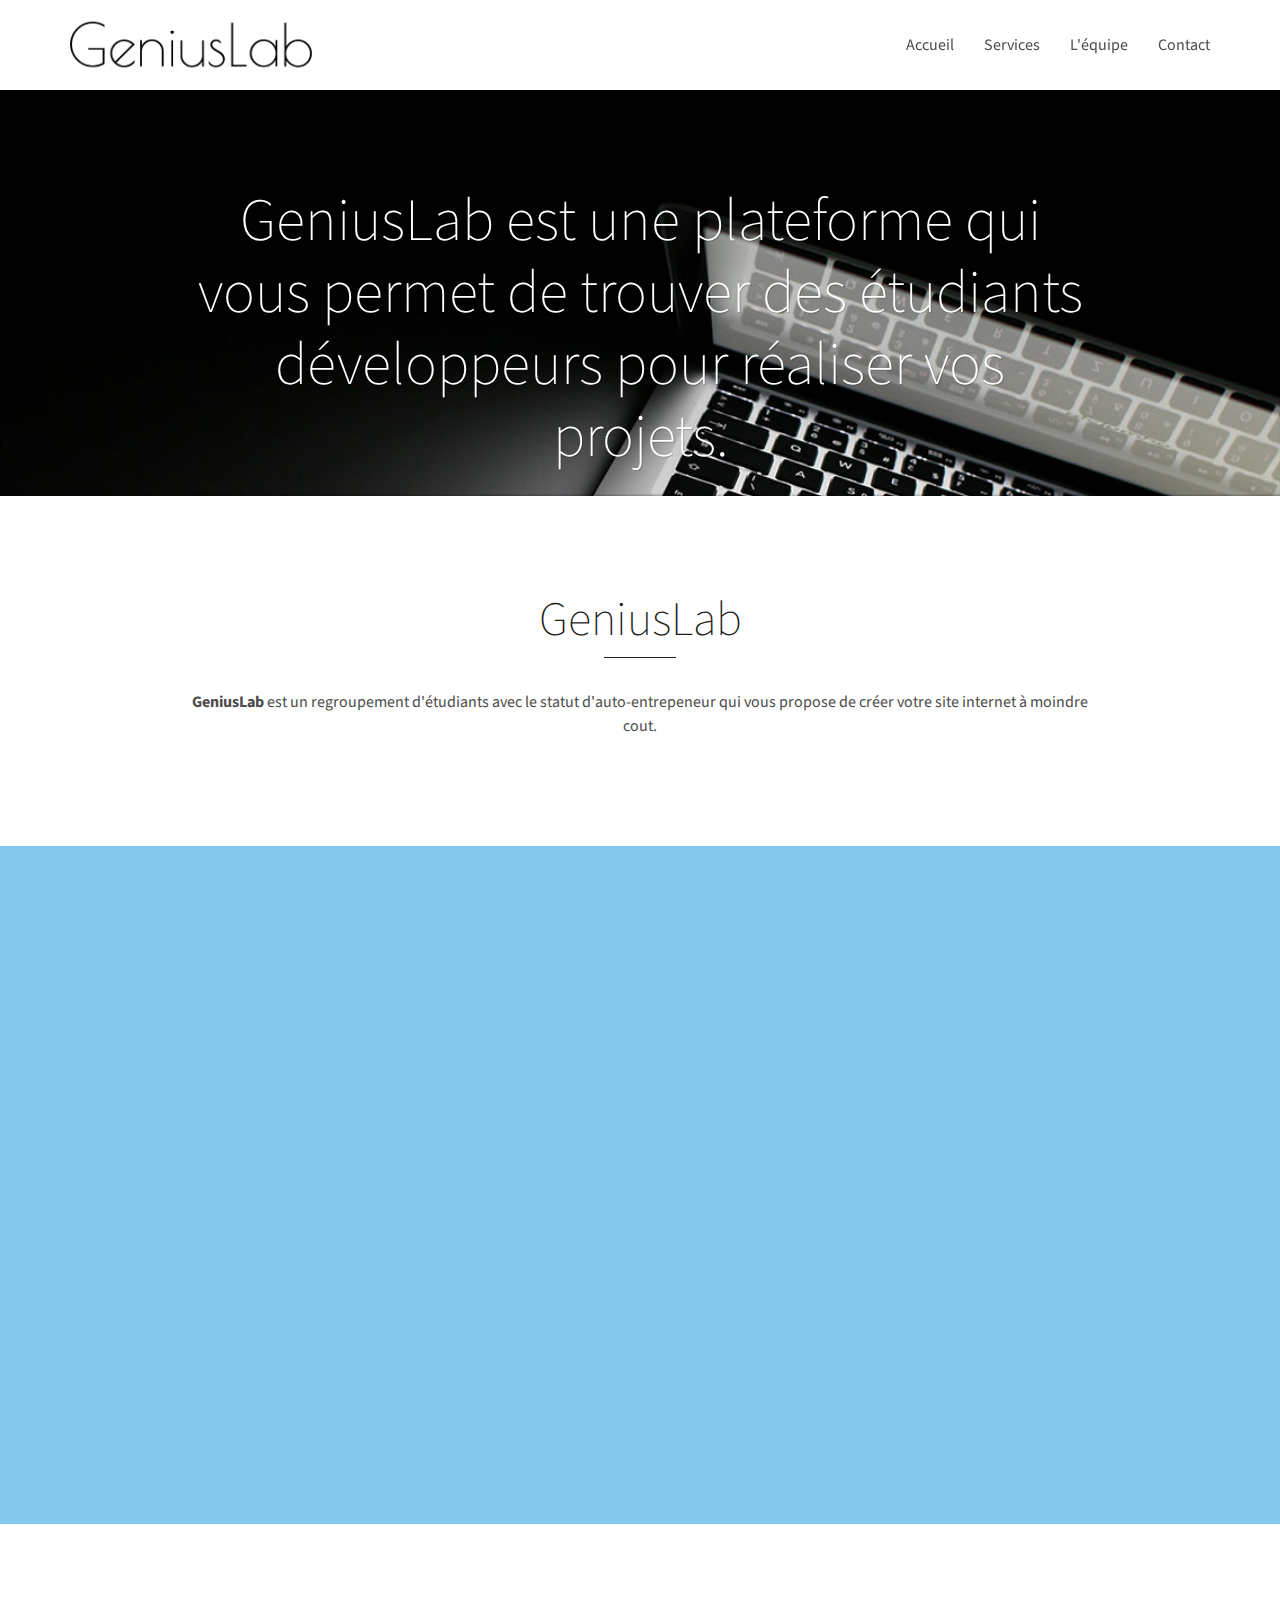
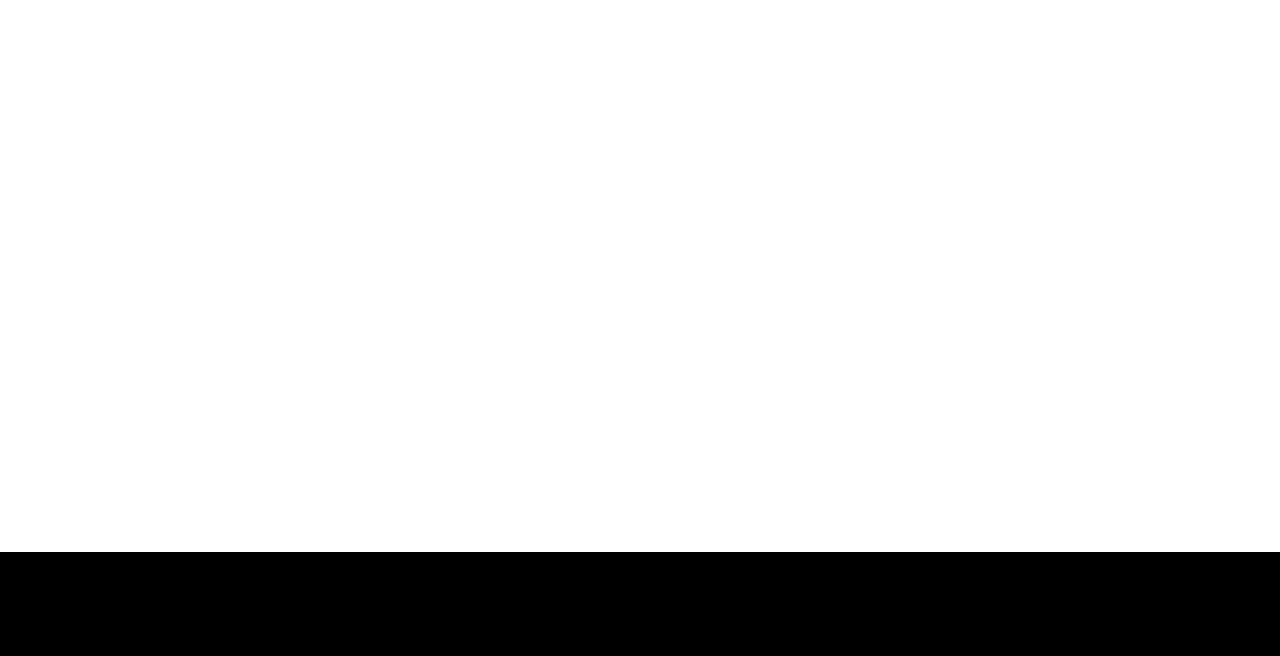
==== commit bb4b3799: "Footer changes" ====
--- a/index.html
+++ b/index.html
@@ -48,11 +48,11 @@
                         <li class="dropdown">
                             <a href="page-equipe.html">L'équipe</a>
                         </li>
+                        <!--<li class="dropdown">
+                            <a href="#contact">Projets</a>
+                        </li>-->
                         <li class="dropdown">
-                            <a href="#contact">Projets</a>
-                        </li>
-                        <li class="dropdown">
-                            <a href="/index.html#contact">Contact</a>
+                            <a href="index.html#contact">Contact</a>
                         </li>
                     </ul>
                 </nav>
@@ -77,7 +77,23 @@
                         </div>
                     </div>
                 </section>
-                <section id="two" class="section swatch-white">
+                <section class="section swatch-white">
+                    <div class="container">
+                        <div class="row">
+                            <div class="col-md-12 accompagnement">
+                                <header class="text-center element-tall-top element-no-bottom condensed os-animation" data-os-animation="fadeIn" data-os-animation-delay="0.3s">
+                                    <h1 class="bigger hairline bordered bordered-normal">
+                                        GeniusLab
+                                    </h1>
+                                    <br>
+                                    <p> <strong> GeniusLab </strong> est un regroupement d'étudiants avec le statut d'auto-entrepeneur qui vous propose de créer votre site internet à moindre cout. </p>
+                                </header>
+                               
+                            </div>
+                        </div>
+                    </div>
+                </section>
+                <section id="two" class="section swatch-blue">
                     <div class="container">
                         <div class="row">
                             <div class="col-md-12 ">
@@ -94,7 +110,7 @@
                                         <div class="element-medium-top element-medium-bottom text-center os-animation" data-os-animation="fadeInUp" data-os-animation-delay=".0s">
                                             <div class="box box-round box-normal element-medium-top element-short-bottom os-animation">
                                                 <div class="box-dummy"></div>
-                                                <a class="box-inner grid-overlay-10"  style="background-color:#e9e9e9;">
+                                                <a href= /page-service.html#outils class="box-inner grid-overlay-10"  style="background-color:#fff;">
                                                     <img class="" src="assets/images/icons/indicator-512.png" alt="a clock" />
                                                 </a>
                                             </div>
@@ -110,7 +126,7 @@
                                         <div class="element-medium-top element-medium-bottom text-center os-animation" data-os-animation="fadeInUp" data-os-animation-delay=".3s">
                                             <div class="box box-round box-normal">
                                                 <div class="box-dummy"></div>
-                                                <a class="box-inner grid-overlay-10"  style="background-color:#e9e9e9;">
+                                                <a href=/page-service.html#prix class="box-inner grid-overlay-10"  style="background-color:#fff;">
                                                     <img class="" src="assets/images/icons/dollar.png" alt="a gift" />
                                                 </a>
                                             </div>
@@ -126,7 +142,7 @@
                                         <div class="element-medium-top element-medium-bottom text-center os-animation" data-os-animation="fadeInUp" data-os-animation-delay=".6s">
                                             <div class="box box-round box-normal">
                                                 <div class="box-dummy"></div>
-                                                <a class="box-inner grid-overlay-10"  style="background-color:#e9e9e9;">
+                                                <a href=/page-service.html#accompagnement class="box-inner grid-overlay-10"  style="background-color:#fff;">
                                                     <img class="" src="assets/images/icons/lifebuoy-512.png" alt="a support" />
                                                 </a>
                                             </div>
@@ -142,7 +158,7 @@
                                         <div class="element-medium-top element-medium-bottom text-center os-animation" data-os-animation="fadeInUp" data-os-animation-delay=".9s">
                                             <div class="box box-round box-normal">
                                                 <div class="box-dummy"></div>
-                                                <a class="box-inner grid-overlay-10"  style="background-color:#e9e9e9;">
+                                                <a href=/page-service.html#lean class="box-inner grid-overlay-10"  style="background-color:#fff;">
                                                     <img class="" src="assets/images/icons/idea-512.png" alt="a clock" />
                                                 </a>
                                             </div>
@@ -195,15 +211,22 @@
                             </div>
                         </div>   
                         </div>
-                    </div>
                 </section>
             </article>
         </div>
         <footer id="footer" role="contentinfo">
             <section class="section swatch-black">
                 <div class="container">
-                    <div class="row element-normal-top element-normal-bottom">
-                         <img src="assets/images/logo-b.png" alt="One of the best themes ever">
+                <div class="row staff-list-container list-container element-short-top element-normal-bottom">
+                        <div class="col-md-9 staff-os-animation" ><div class="figure fade-in element-no-top element-no-bottom image-filter-grayscale image-filter-onhover text-center figcaption-middle">
+                         <img src="assets/images/logo-b.png" class="normalwidth">
+                        </div>
+                        </div>
+                    <div class="col-md-3 staff-os-animation" ><div class="figure fade-in element-no-top element-no-bottom image-filter-grayscale image-filter-onhover text-center social_links " >
+                            <a class="social_link" href="https://www.facebook.com/pages/GeniusLab/923254074362382?fref=ts"><i class="fa fa-facebook"></i></a>
+                            <a class="social_link" href="#"><i class="fa fa-twitter"></i></a>
+                            <a class="social_link" href="https://www.linkedin.com/company/4835697?trk=tyah&trkInfo=tarId%3A1417560758230%2Ctas%3Ageniuslab%2Cidx%3A2-2-3"><i class="fa fa-linkedin"></i></a>
+                        </div>
                         </div>
                     </div>
                 </div>
--- a/assets/css/theme.min.css
+++ b/assets/css/theme.min.css
@@ -2594,7 +2594,7 @@
     margin-top: 22px!important;
 }
 .element-normal-bottom {
-    margin-bottom: 72px!important;
+    margin-bottom: 22px!important;
 }
 .element-medium-top {
     margin-top: 48px!important;
@@ -3522,6 +3522,18 @@
     position: fixed;
     width: 17%;
     top: 90px;
+}
+.social_links{
+    float: right;
+    padding-top: 5%;
+}
+    
+.social_link{
+    padding-left: 5px;
+    font-size: 30px;
+}
+.social_link i:hover{
+    color:#82c9ed !important;
 }
 @media (max-width:992px) {
     .docs-sidebar-nav.affix, .docs-sidebar-nav.affix-bottom {
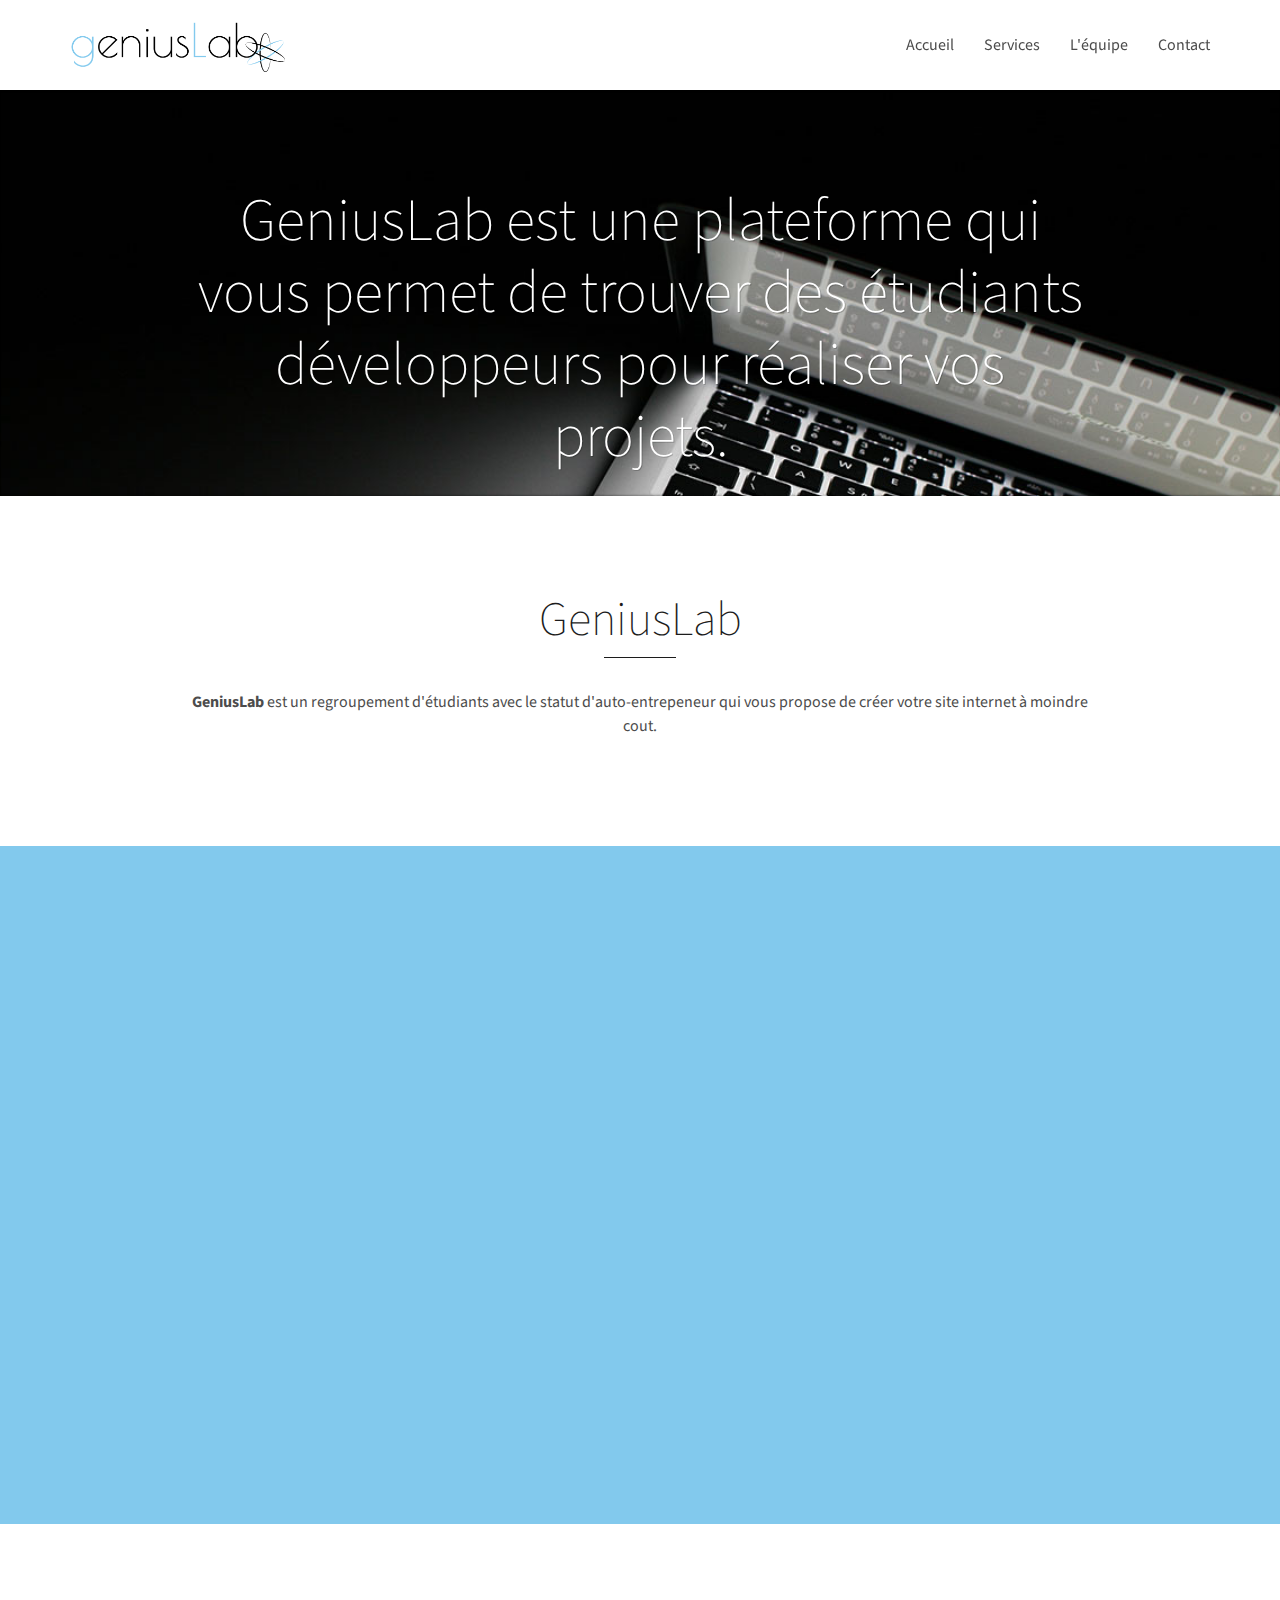
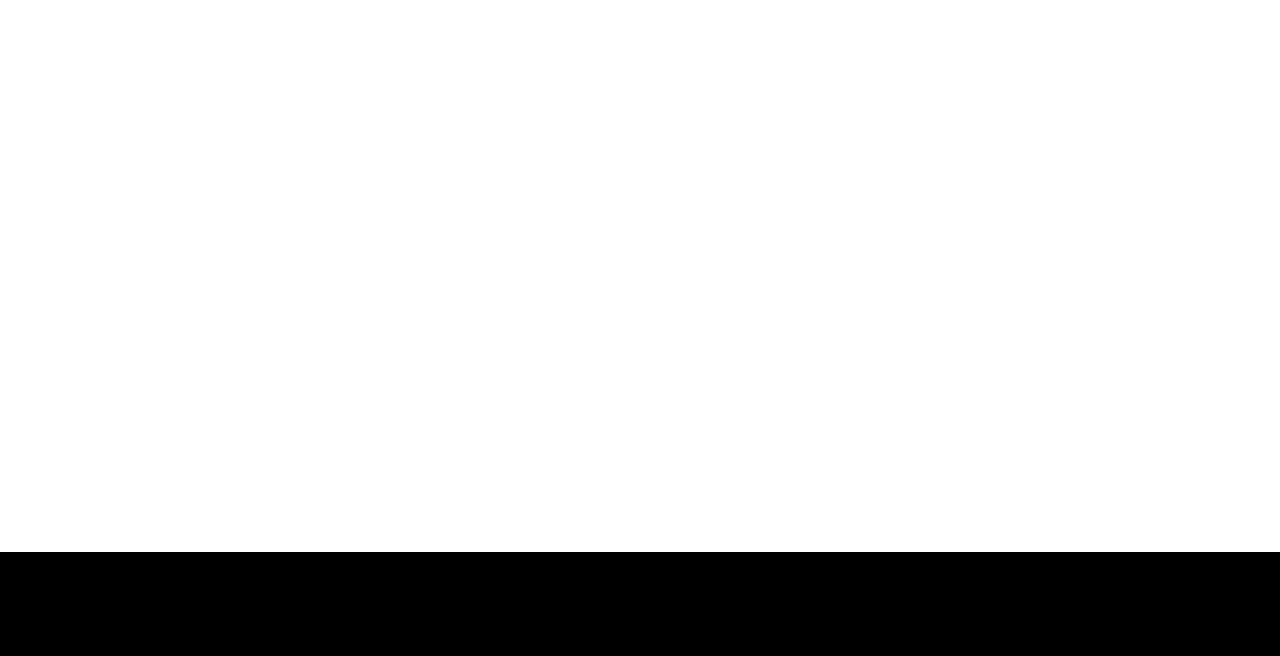
==== commit 0f676e4e: "Added logos, fixed responsive problem on footer, added favicon" ====
--- a/index.html
+++ b/index.html
@@ -5,6 +5,7 @@
         <title>GeniusLab</title>
         <meta content="width=device-width, initial-scale=1.0" name="viewport">
         <meta content="yes" name="apple-mobile-web-app-capable">
+        <link rel="icon" type="image/png" href="assets/images/favicon.png" />
         <link rel="stylesheet" href="assets/css/demo/switcher.min.css" media="screen">
         <link href='http://fonts.googleapis.com/css?family=Source+Sans+Pro:200,300,400,600,700,900,300italic,400italic,600italic' rel='stylesheet' type='text/css'>
         <link rel="stylesheet" href="assets/css/bootstrap.min.css">
@@ -219,7 +220,7 @@
                 <div class="container">
                 <div class="row staff-list-container list-container element-short-top element-normal-bottom">
                         <div class="col-md-9 staff-os-animation" ><div class="figure fade-in element-no-top element-no-bottom image-filter-grayscale image-filter-onhover text-center figcaption-middle">
-                         <img src="assets/images/logo-b.png" class="normalwidth">
+                         <img src="assets/images/logo-b.png" class="logo_b">
                         </div>
                         </div>
                     <div class="col-md-3 staff-os-animation" ><div class="figure fade-in element-no-top element-no-bottom image-filter-grayscale image-filter-onhover text-center social_links " >
--- a/assets/css/theme.min.css
+++ b/assets/css/theme.min.css
@@ -3535,6 +3535,10 @@
 .social_link i:hover{
     color:#82c9ed !important;
 }
+.logo_b{
+    width:50%;
+    float:left;
+}
 @media (max-width:992px) {
     .docs-sidebar-nav.affix, .docs-sidebar-nav.affix-bottom {
     width: 17%}
@@ -3711,6 +3715,13 @@
     width: 48px;
     height: 48px;
     line-height: 48px;
+}
+.social_links{
+    float:none;
+    margin-left: 200px;
+}
+.logo_b{
+    float: none;
 }
 }.icons-ul {
     padding-left: 0;
@@ -6035,6 +6046,10 @@
     .media-comment {
     margin-top: 48px;
 }
+   .social_links{
+    float:none;
+    margin-left: 150px;
+}
 .media-comment .media-inner {
     padding-top: 20px;
 }
@@ -6421,6 +6436,13 @@
     #masthead .menu-sidebar .sidebar-widget {
     display: none;
 }
+    .social_links{
+    float:none;
+    margin-left: 200px;
+}
+    .logo_b{
+        float:none;
+    }
 .sidebar {
     margin-top: 80px;
 }
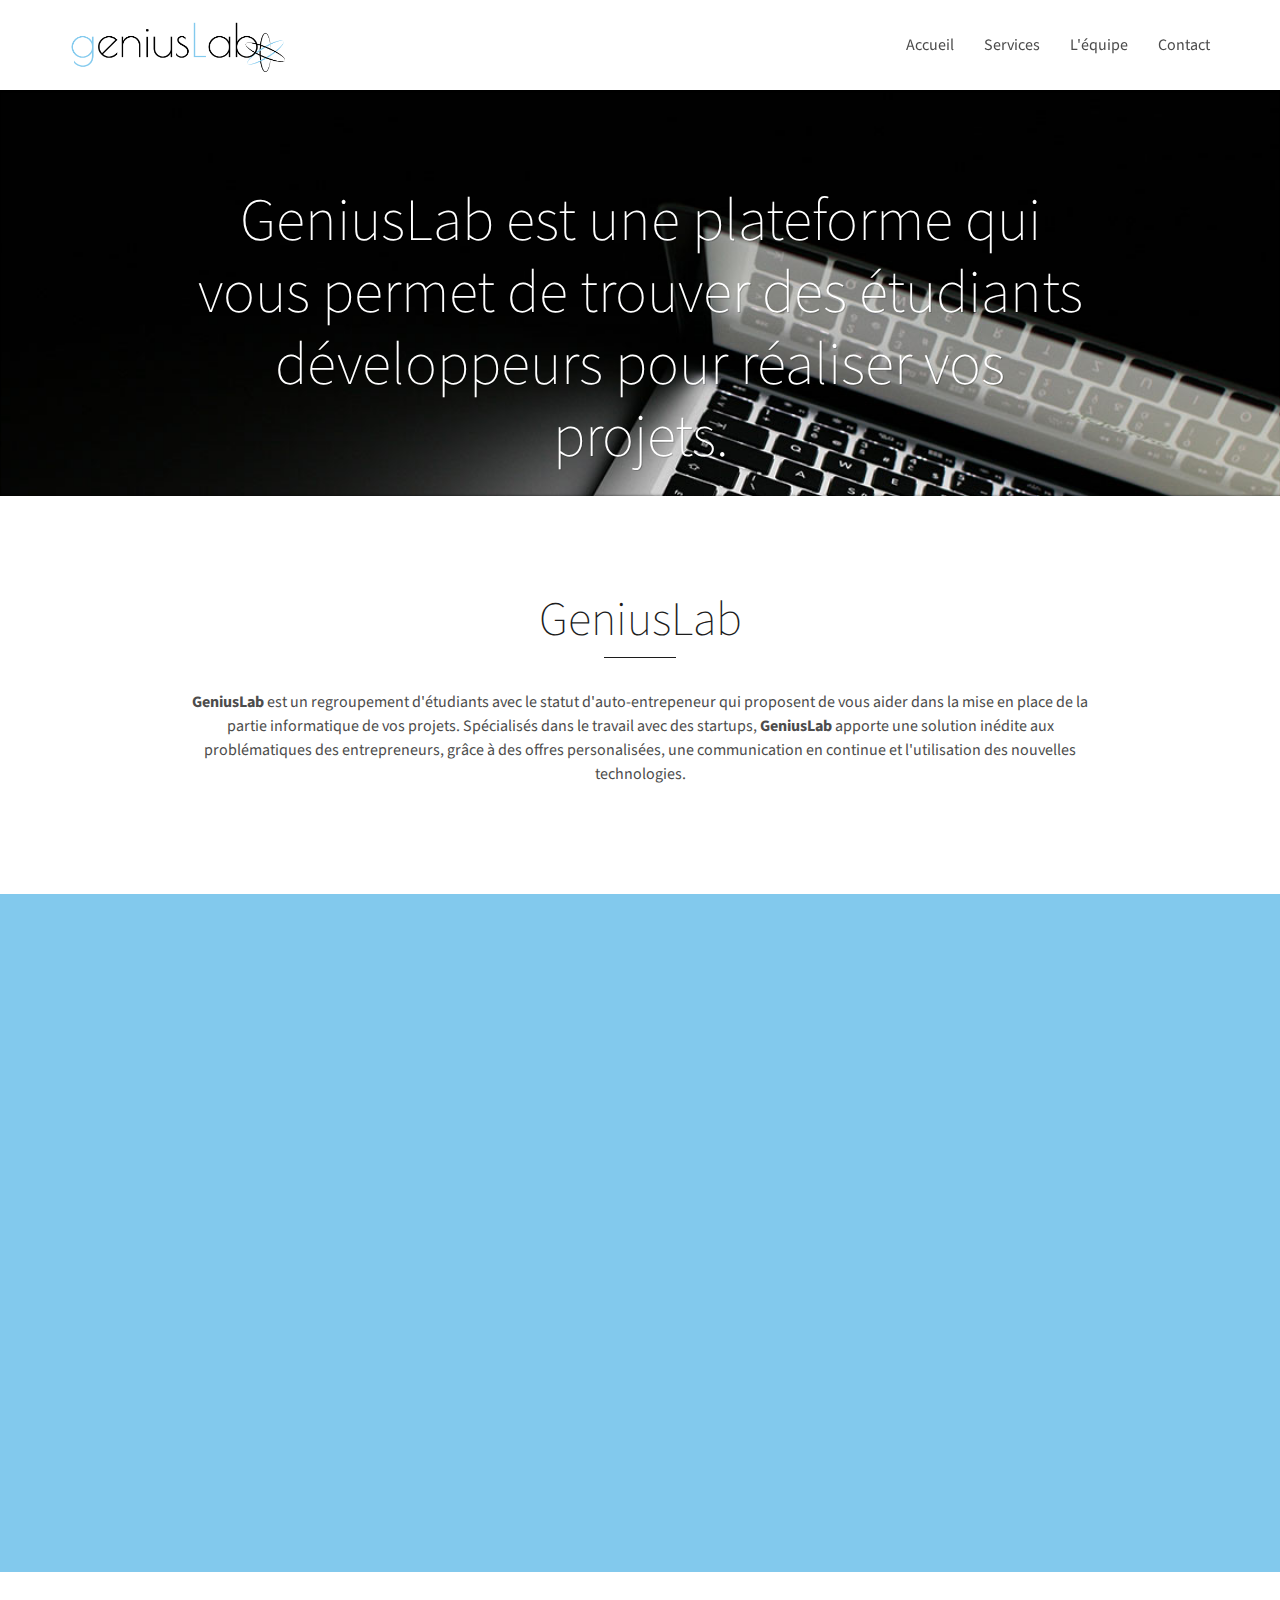
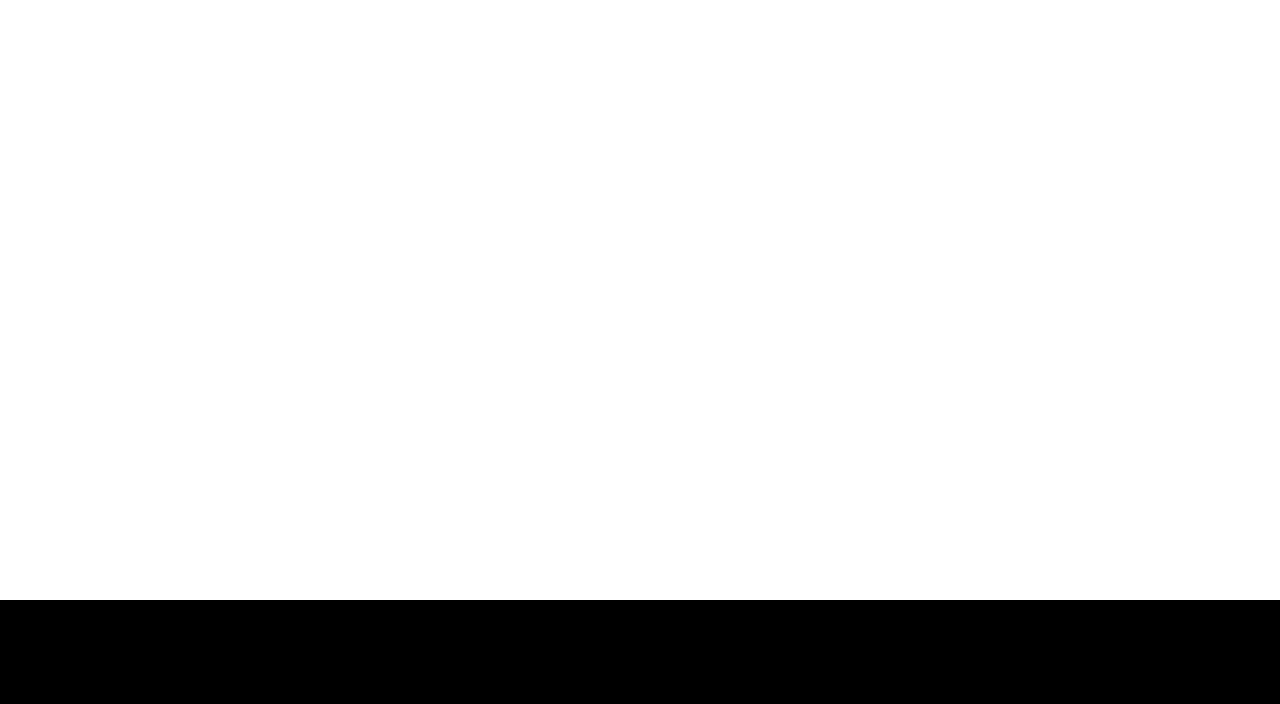
==== commit 67a702a8: "Changed text on index" ====
--- a/index.html
+++ b/index.html
@@ -87,7 +87,7 @@
                                         GeniusLab
                                     </h1>
                                     <br>
-                                    <p> <strong> GeniusLab </strong> est un regroupement d'étudiants avec le statut d'auto-entrepeneur qui vous propose de créer votre site internet à moindre cout. </p>
+                                    <p> <strong> GeniusLab </strong> est un regroupement d'étudiants avec le statut d'auto-entrepeneur qui proposent de vous aider dans la mise en place de la partie informatique de vos projets. Spécialisés dans le travail avec des startups, <strong> GeniusLab </strong> apporte une solution inédite aux problématiques des entrepreneurs, grâce à des offres personalisées, une communication en continue et l'utilisation des nouvelles technologies. </p>
                                 </header>
                                
                             </div>
@@ -133,7 +133,7 @@
                                             </div>
                                             <h3 class="normal bold bordered bordered-small ">
         
-            Des prix réduits.
+            Des prix réduits
         
     </h3>
                                             <p class=""><strong>GeniusLab</strong> Créé par des etudiants avec le statut d'auto-entrepeneur, GeniusLab propose ainsi une offre personnalisée à des couts qui defient toute concurence </p>
